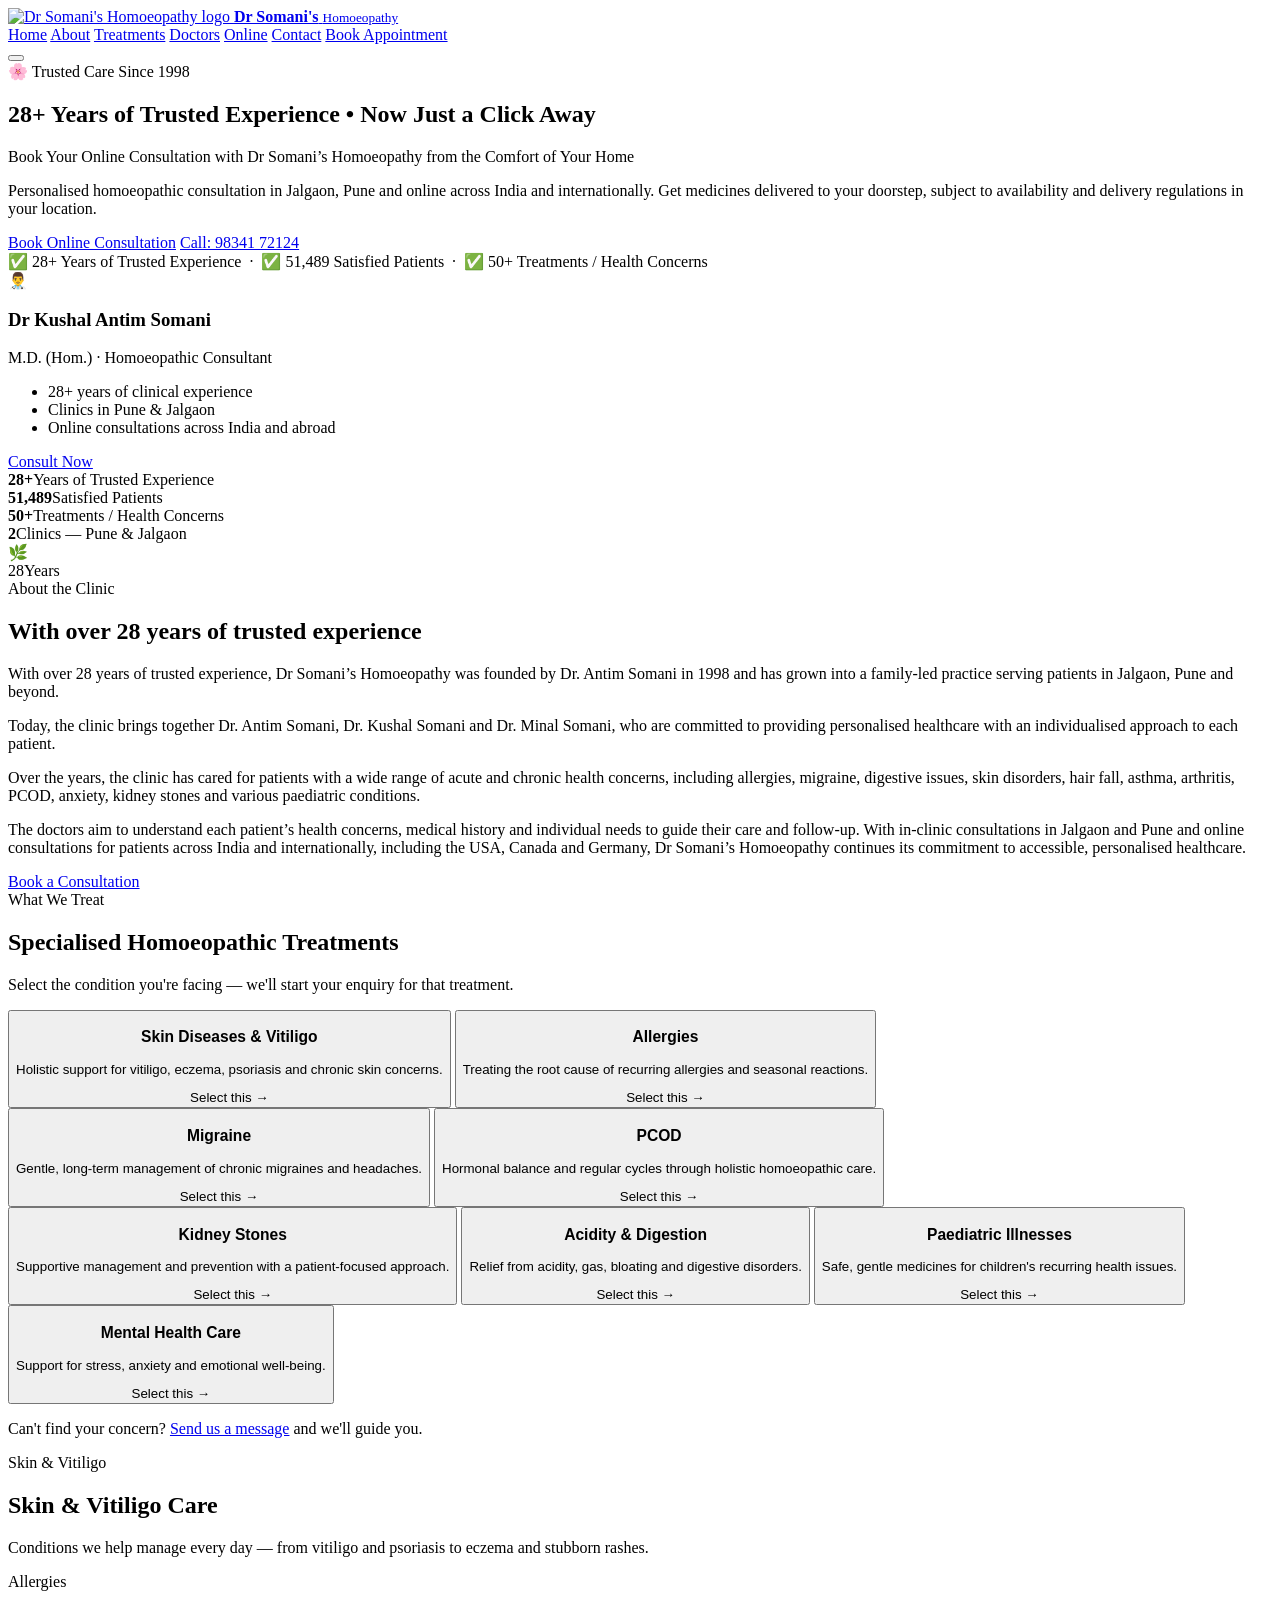
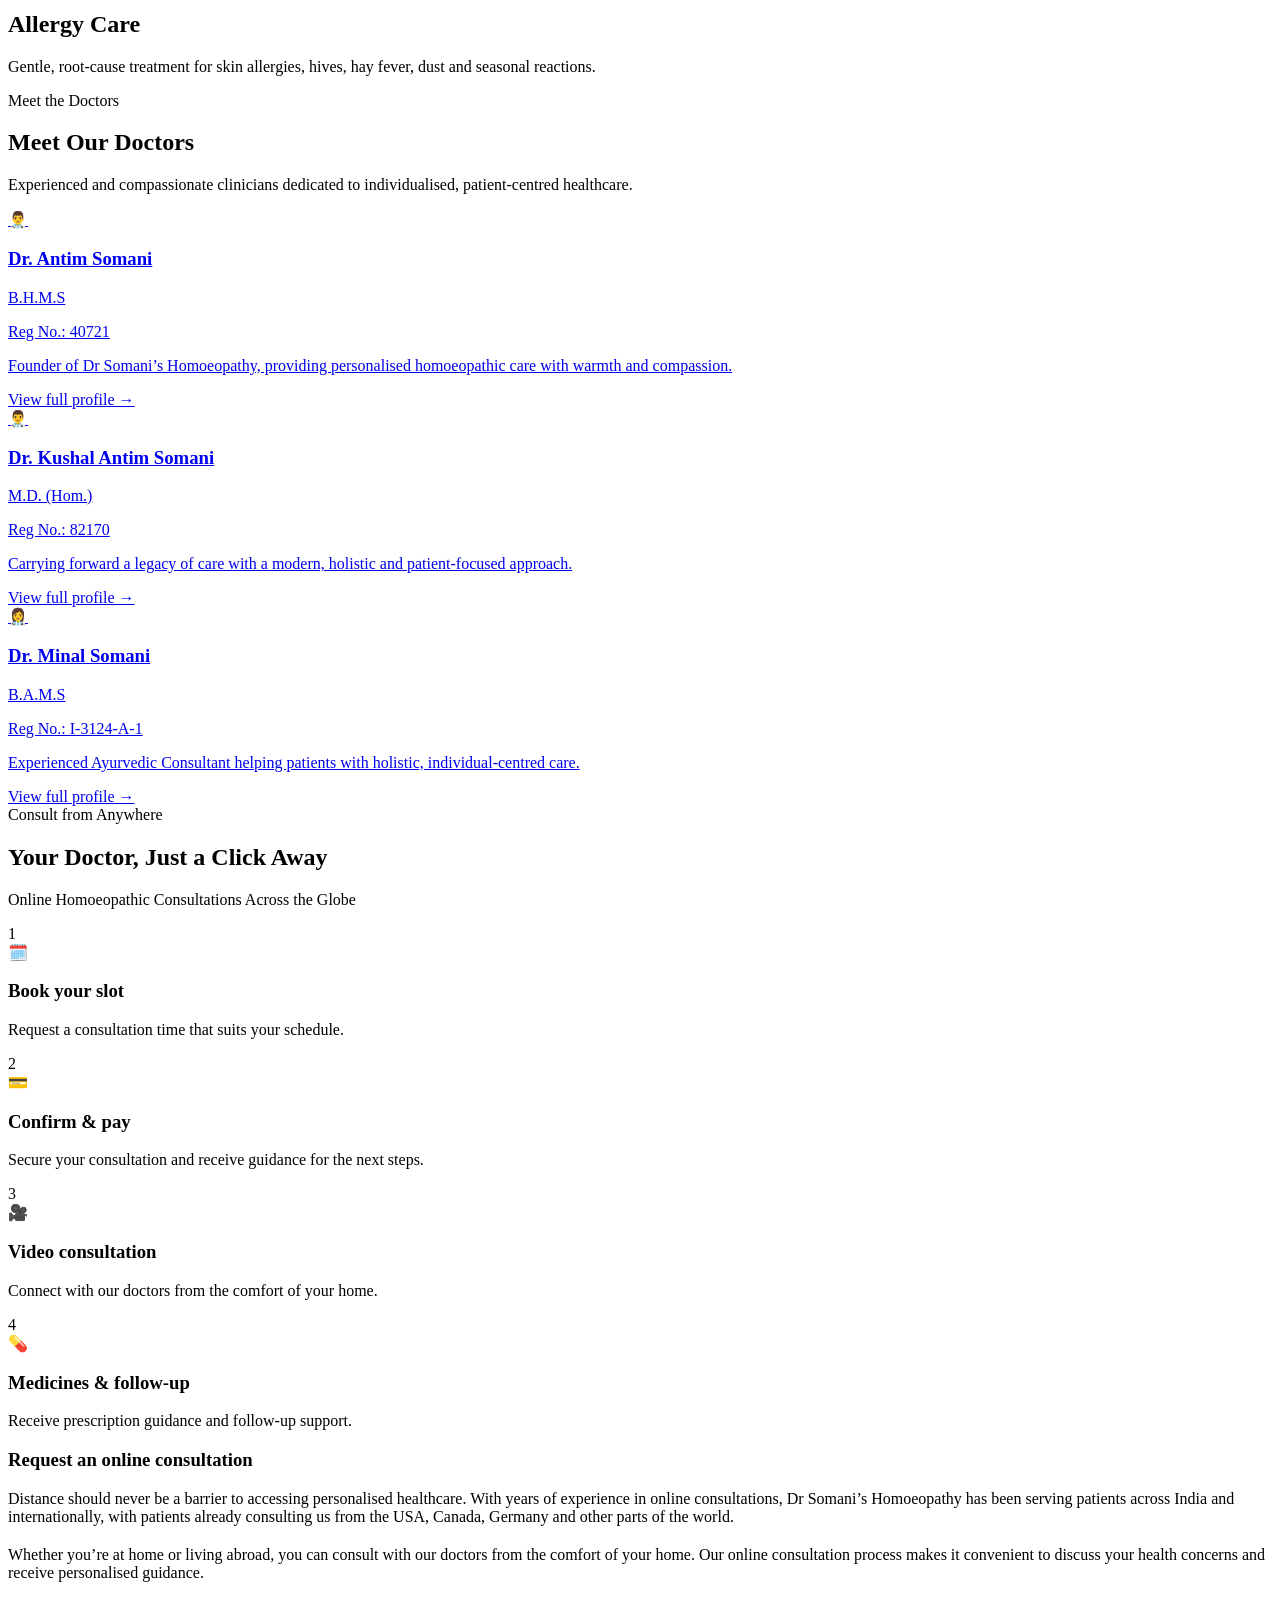
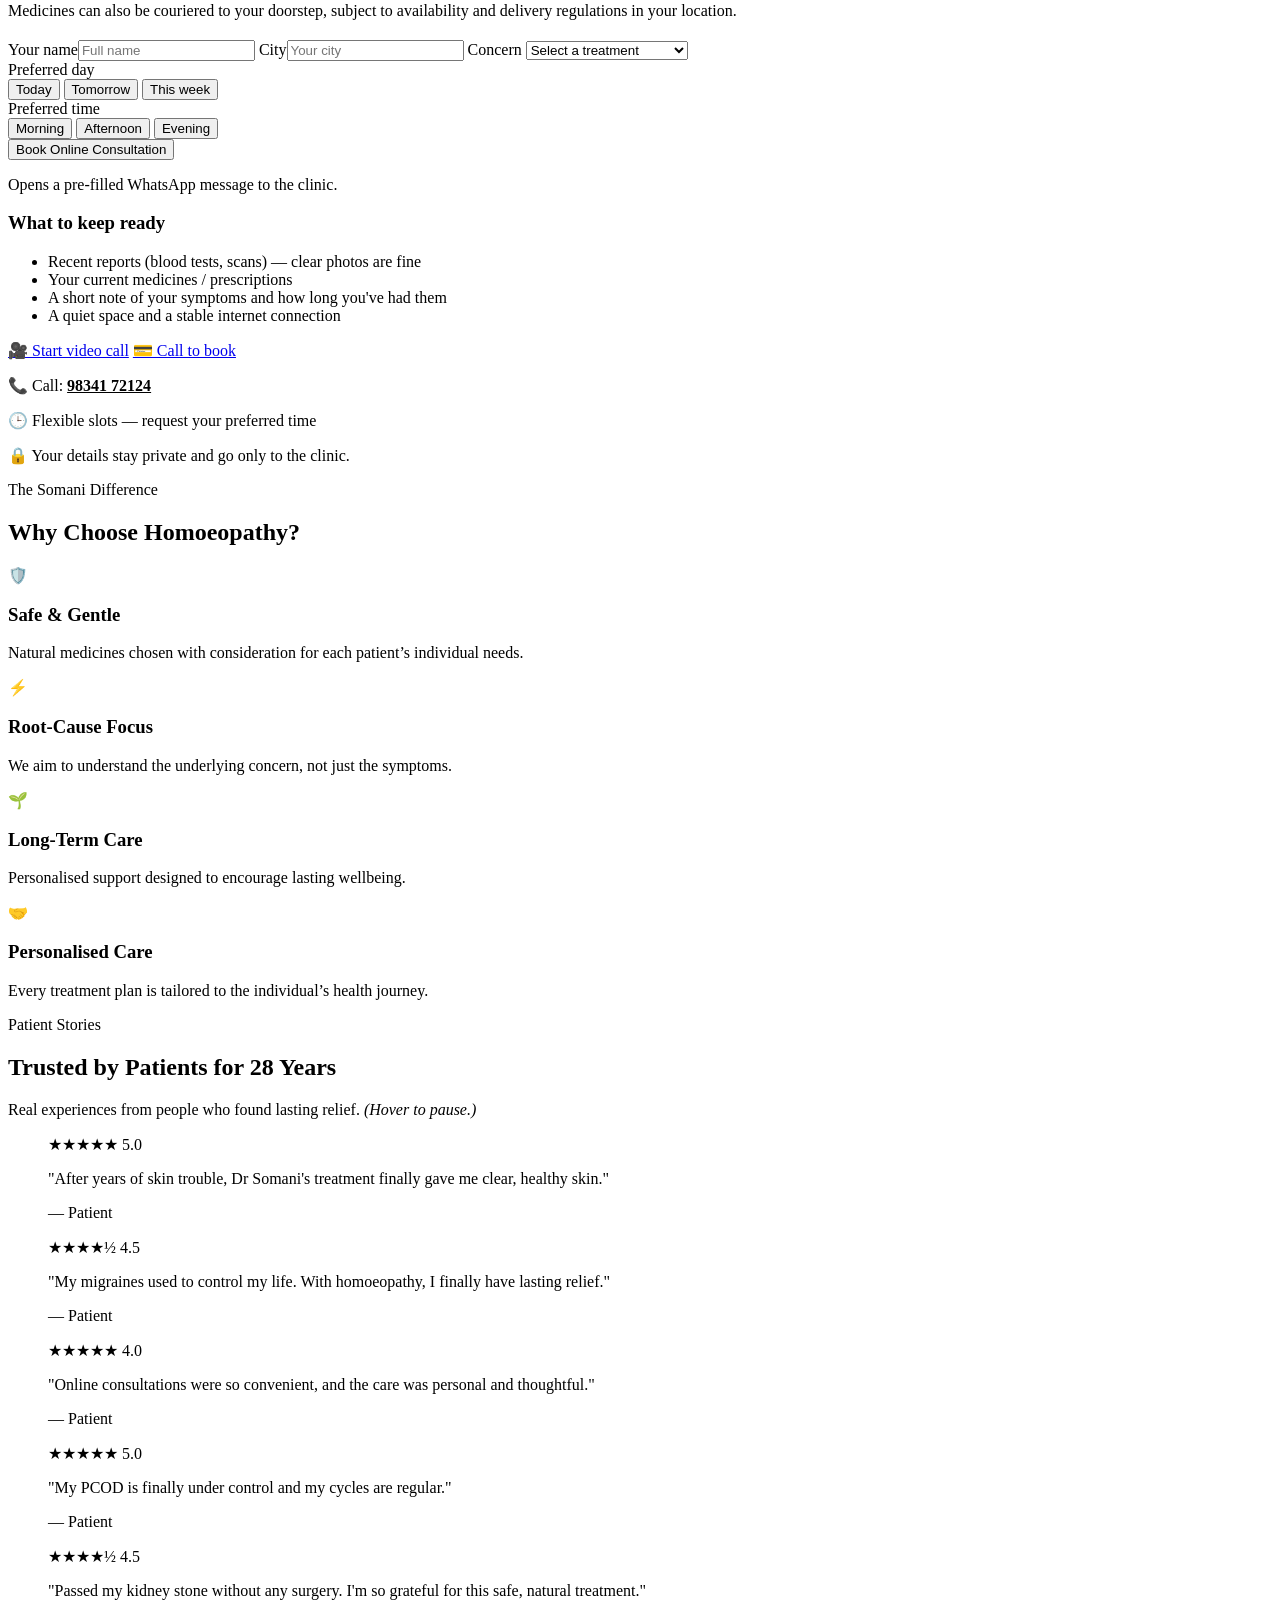
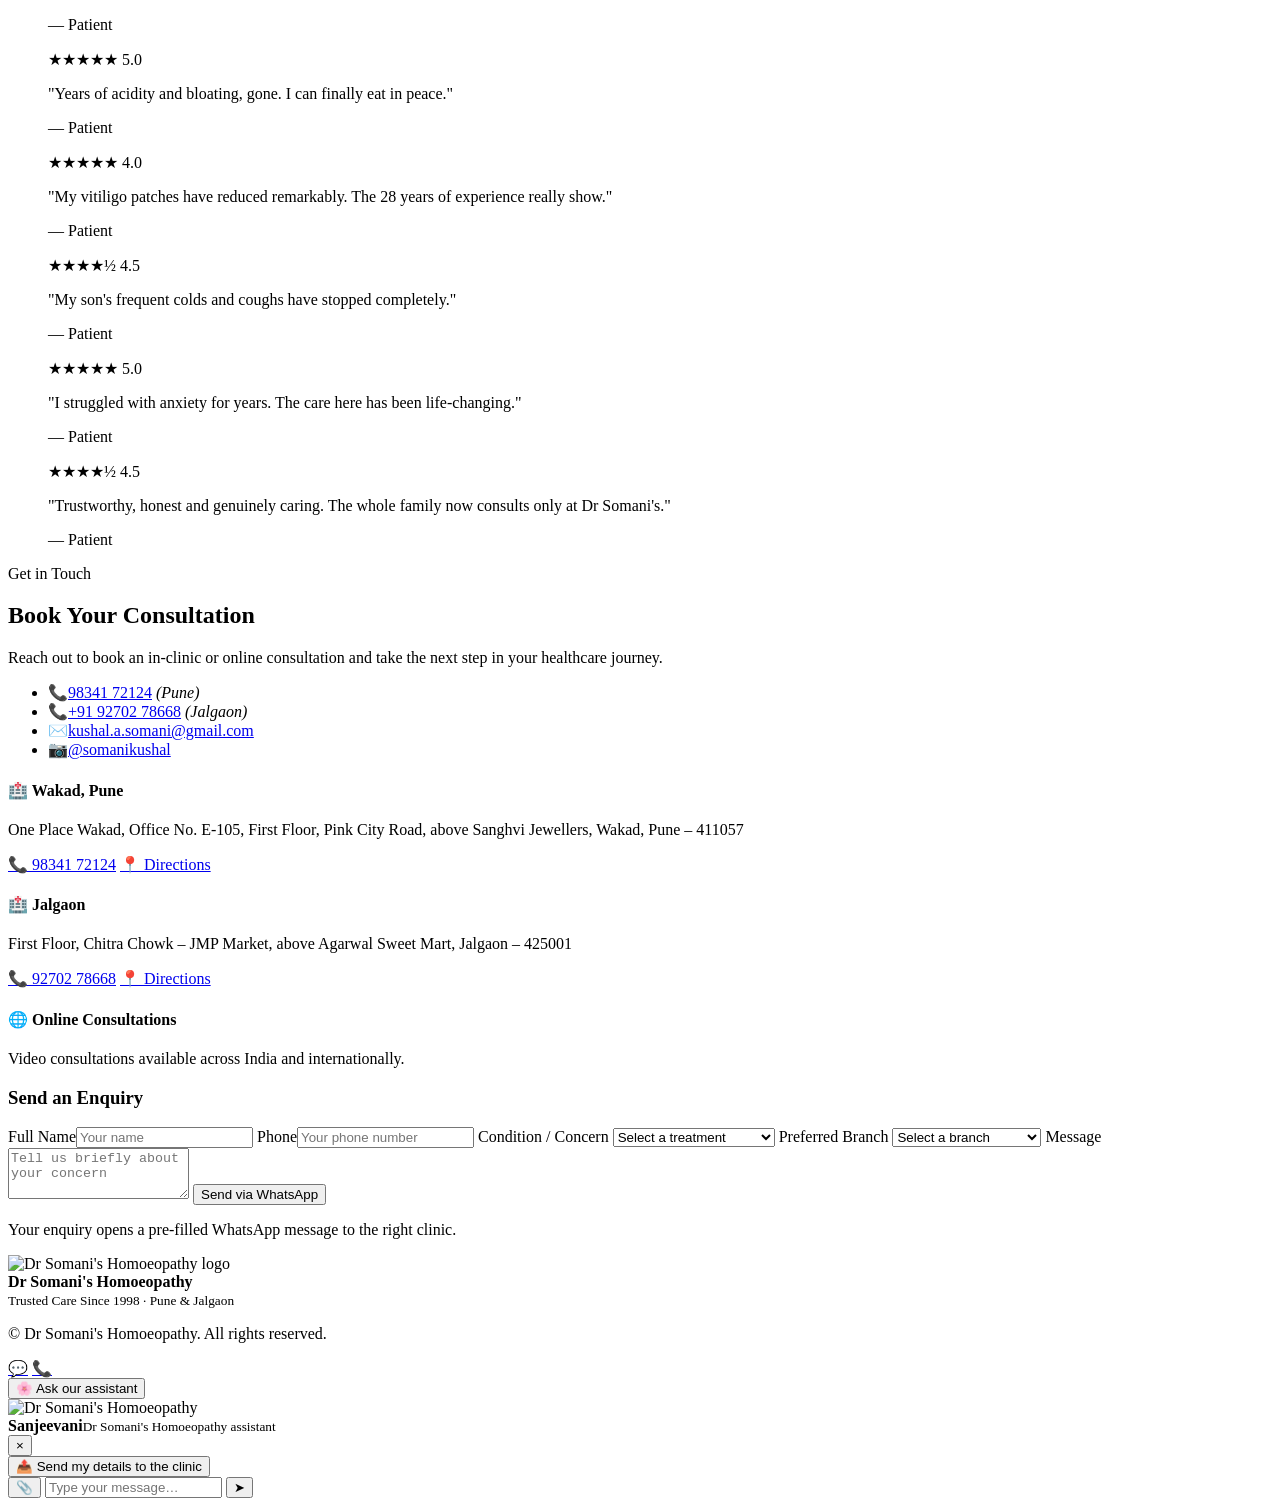
==== index.html @ 5fda0bfd "Update the homepage content, doctor listings, online consultation section, statistics, and contact C" ====
<!DOCTYPE html>
<html lang="en">
<head>
  <meta charset="UTF-8" />
  <meta name="viewport" content="width=device-width, initial-scale=1.0" />
  <title>Dr Somani’s Homoeopathy | Personalised Homoeopathic Care & Online Consultation</title>
  <meta name="description" content="Dr Somani’s Homoeopathy, founded in 1998, offers personalised homoeopathic consultations in Jalgaon and Pune, along with online consultations for patients across India and internationally." />
  <meta name="theme-color" content="#14213d" />

  <!-- Open Graph -->
  <meta property="og:title" content="Dr Somani’s Homoeopathy | Personalised Homoeopathic Care & Online Consultation" />
  <meta property="og:description" content="Founded in 1998, Dr Somani’s Homoeopathy offers personalised homoeopathic care in Jalgaon, Pune and online consultations across India and internationally." />
  <meta property="og:type" content="website" />

  <link rel="preconnect" href="https://fonts.googleapis.com" />
  <link rel="preconnect" href="https://fonts.gstatic.com" crossorigin />
  <link href="https://fonts.googleapis.com/css2?family=Poppins:wght@500;600;700&family=Inter:wght@400;500;600;700&display=swap" rel="stylesheet" />
  <link rel="stylesheet" href="css/styles.css" />
  <link rel="icon" href="assets/logo.png" />
</head>
<body>

  <!-- ============ MAIN NAVBAR ============ -->
  <header class="nav" id="nav">
    <div class="container nav__inner">
      <a href="#home" class="brand">
        <img class="brand__mark" src="assets/logo.png" alt="Dr Somani's Homoeopathy logo" onerror="this.onerror=null;this.src='assets/logo.svg'" />
        <span class="brand__text">
          <strong>Dr Somani's</strong>
          <small>Homoeopathy</small>
        </span>
      </a>

      <nav class="nav__links" id="navLinks">
        <a href="#home">Home</a>
        <a href="#about">About</a>
        <a href="#treatments">Treatments</a>
        <a href="#doctors">Doctors</a>
        <a href="#online">Online</a>
        <a href="#contact">Contact</a>
        <a href="#contact" class="btn btn--cta nav__cta">Book Appointment</a>
      </nav>

      <button class="nav__toggle" id="navToggle" aria-label="Open menu">
        <span></span><span></span><span></span>
      </button>
    </div>
  </header>

  <!-- ============ HERO ============ -->
  <section class="hero" id="home">
    <div class="container hero__inner">
      <div class="hero__content">
        <span class="hero__eyebrow">🌸 Trusted Care Since 1998</span>
        <h1>28+ Years of Trusted Experience <span>• Now Just a Click Away</span></h1>
        <p class="hero__slogan">Book Your Online Consultation with Dr Somani’s Homoeopathy from the Comfort of Your Home</p>
        <p class="hero__lead">Personalised homoeopathic consultation in Jalgaon, Pune and online across India and internationally. Get medicines delivered to your doorstep, subject to availability and delivery regulations in your location.</p>
        <div class="hero__cta">
          <a href="#online" class="btn btn--cta">Book Online Consultation</a>
          <a href="tel:9834172124" class="btn btn--whatsapp">Call: 98341 72124</a>
        </div>
        <div class="hero__assure">✅ 28+ Years of Trusted Experience &nbsp;·&nbsp; ✅ 51,489 Satisfied Patients &nbsp;·&nbsp; ✅ 50+ Treatments / Health Concerns</div>
      </div>

      <div class="hero__card">
        <img class="hero__avatar" src="assets/dr-kushal-somani.jpg" alt="Dr Kushal Antim Somani" onerror="this.replaceWith(Object.assign(document.createElement('div'),{className:'hero__avatar hero__avatar--fallback', textContent:'👨‍⚕️'}))" />
        <h3>Dr Kushal Antim Somani</h3>
        <p class="hero__role">M.D. (Hom.) · Homoeopathic Consultant</p>
        <ul class="hero__points">
          <li>28+ years of clinical experience</li>
          <li>Clinics in Pune &amp; Jalgaon</li>
          <li>Online consultations across India and abroad</li>
        </ul>
        <a href="#online" class="btn btn--cta btn--block">Consult Now</a>
      </div>
    </div>
  </section>

  <!-- ============ TRUST STRIP ============ -->
  <section class="stats">
    <div class="container stats__grid reveal-stagger">
      <div class="stat"><strong>28+</strong><span>Years of Trusted Experience</span></div>
      <div class="stat"><strong>51,489</strong><span>Satisfied Patients</span></div>
      <div class="stat"><strong>50+</strong><span>Treatments / Health Concerns</span></div>
      <div class="stat"><strong>2</strong><span>Clinics — Pune &amp; Jalgaon</span></div>
    </div>
  </section>

  <!-- ============ ABOUT ============ -->
  <section class="about" id="about">
    <div class="container about__inner">
      <div class="about__media reveal">
        <img class="about__photo" src="assets/dr-kushal-somani.jpg" alt="Dr Somani’s Homoeopathy clinic" onerror="this.replaceWith(Object.assign(document.createElement('div'),{className:'about__photo about__photo--fallback', textContent:'🌿'}))" />
        <div class="about__exp">28<span>Years</span></div>
      </div>
      <div class="about__content reveal">
        <span class="kicker">About the Clinic</span>
        <h2>With over 28 years of trusted experience</h2>
        <p>
          With over 28 years of trusted experience, Dr Somani’s Homoeopathy was founded by Dr. Antim Somani in 1998 and has grown into a family-led practice serving patients in Jalgaon, Pune and beyond.
        </p>
        <p>
          Today, the clinic brings together Dr. Antim Somani, Dr. Kushal Somani and Dr. Minal Somani, who are committed to providing personalised healthcare with an individualised approach to each patient.
        </p>
        <p>
          Over the years, the clinic has cared for patients with a wide range of acute and chronic health concerns, including allergies, migraine, digestive issues, skin disorders, hair fall, asthma, arthritis, PCOD, anxiety, kidney stones and various paediatric conditions.
        </p>
        <p>
          The doctors aim to understand each patient’s health concerns, medical history and individual needs to guide their care and follow-up. With in-clinic consultations in Jalgaon and Pune and online consultations for patients across India and internationally, including the USA, Canada and Germany, Dr Somani’s Homoeopathy continues its commitment to accessible, personalised healthcare.
        </p>
        <a href="#online" class="btn btn--cta">Book a Consultation</a>
      </div>
    </div>
  </section>

  <!-- ============ TREATMENTS ============ -->
  <section class="treatments" id="treatments">
    <div class="container">
      <div class="section-head">
        <span class="kicker">What We Treat</span>
        <h2>Specialised Homoeopathic Treatments</h2>
        <p>Select the condition you're facing — we'll start your enquiry for that treatment.</p>
      </div>

      <div class="cards reveal-stagger">
        <button type="button" class="card" data-condition="Skin Diseases &amp; Vitiligo">
          <span class="card__banner" data-emoji="🩹" style="--b1:#fde4d4;--b2:#f6c6ac"><img class="card__banner-img" src="assets/conditions/skin.jpg" alt="" loading="lazy" onerror="this.remove()" /></span>
          <span class="card__body"><h3>Skin Diseases &amp; Vitiligo</h3><p>Holistic support for vitiligo, eczema, psoriasis and chronic skin concerns.</p><span class="card__pick">Select this →</span></span>
        </button>
        <button type="button" class="card" data-condition="Allergies">
          <span class="card__banner" data-emoji="🤧" style="--b1:#d9f0dd;--b2:#b3ddc3"><img class="card__banner-img" src="assets/conditions/allergies.jpg" alt="" loading="lazy" onerror="this.remove()" /></span>
          <span class="card__body"><h3>Allergies</h3><p>Treating the root cause of recurring allergies and seasonal reactions.</p><span class="card__pick">Select this →</span></span>
        </button>
        <button type="button" class="card" data-condition="Migraine">
          <span class="card__banner" data-emoji="🧠" style="--b1:#e1e5fb;--b2:#c1cbf4"><img class="card__banner-img" src="assets/conditions/migraine.jpg" alt="" loading="lazy" onerror="this.remove()" /></span>
          <span class="card__body"><h3>Migraine</h3><p>Gentle, long-term management of chronic migraines and headaches.</p><span class="card__pick">Select this →</span></span>
        </button>
        <button type="button" class="card" data-condition="PCOD">
          <span class="card__banner" data-emoji="🌸" style="--b1:#fdd9e8;--b2:#f5bad4"><img class="card__banner-img" src="assets/conditions/pcod.jpg" alt="" loading="lazy" onerror="this.remove()" /></span>
          <span class="card__body"><h3>PCOD</h3><p>Hormonal balance and regular cycles through holistic homoeopathic care.</p><span class="card__pick">Select this →</span></span>
        </button>
        <button type="button" class="card" data-condition="Kidney Stones">
          <span class="card__banner" data-emoji="💧" style="--b1:#d3ecf7;--b2:#a9d7ee"><img class="card__banner-img" src="assets/conditions/kidney-stones.jpg" alt="" loading="lazy" onerror="this.remove()" /></span>
          <span class="card__body"><h3>Kidney Stones</h3><p>Supportive management and prevention with a patient-focused approach.</p><span class="card__pick">Select this →</span></span>
        </button>
        <button type="button" class="card" data-condition="Acidity &amp; Digestion">
          <span class="card__banner" data-emoji="🍃" style="--b1:#d5f0ea;--b2:#abe0d4"><img class="card__banner-img" src="assets/conditions/acidity.jpg" alt="" loading="lazy" onerror="this.remove()" /></span>
          <span class="card__body"><h3>Acidity &amp; Digestion</h3><p>Relief from acidity, gas, bloating and digestive disorders.</p><span class="card__pick">Select this →</span></span>
        </button>
        <button type="button" class="card" data-condition="Paediatric Illnesses">
          <span class="card__banner" data-emoji="🧒" style="--b1:#fdeecb;--b2:#f7db9a"><img class="card__banner-img" src="assets/conditions/paediatric.jpg" alt="" loading="lazy" onerror="this.remove()" /></span>
          <span class="card__body"><h3>Paediatric Illnesses</h3><p>Safe, gentle medicines for children's recurring health issues.</p><span class="card__pick">Select this →</span></span>
        </button>
        <button type="button" class="card" data-condition="Mental Health Care">
          <span class="card__banner" data-emoji="💚" style="--b1:#d6efe4;--b2:#b0e0cc"><img class="card__banner-img" src="assets/conditions/mental-health.jpg" alt="" loading="lazy" onerror="this.remove()" /></span>
          <span class="card__body"><h3>Mental Health Care</h3><p>Support for stress, anxiety and emotional well-being.</p><span class="card__pick">Select this →</span></span>
        </button>
      </div>
      <p class="cards__hint">Can't find your concern? <a href="#contact">Send us a message</a> and we'll guide you.</p>
    </div>
  </section>

  <!-- ============ SKIN & VITILIGO GALLERY (auto-shows once photos are uploaded) ============ -->
  <section class="skingal condgal hidden" id="skinGallery">
    <div class="container">
      <div class="section-head">
        <span class="kicker">Skin &amp; Vitiligo</span>
        <h2>Skin &amp; Vitiligo Care</h2>
        <p>Conditions we help manage every day — from vitiligo and psoriasis to eczema and stubborn rashes.</p>
      </div>
      <div class="skingal__grid">
        <figure class="skingal__item"><img src="assets/conditions/skin.jpg" alt="Skin &amp; vitiligo care at Dr Somani's Homoeopathy" loading="lazy" onerror="this.closest('.skingal__item').remove()" /></figure>
        <figure class="skingal__item"><img src="assets/conditions/skin-2.jpg" alt="Skin &amp; vitiligo care at Dr Somani's Homoeopathy" loading="lazy" onerror="this.closest('.skingal__item').remove()" /></figure>
        <figure class="skingal__item"><img src="assets/conditions/skin-3.jpg" alt="Skin &amp; vitiligo care at Dr Somani's Homoeopathy" loading="lazy" onerror="this.closest('.skingal__item').remove()" /></figure>
        <figure class="skingal__item"><img src="assets/conditions/skin-4.jpg" alt="Skin &amp; vitiligo care at Dr Somani's Homoeopathy" loading="lazy" onerror="this.closest('.skingal__item').remove()" /></figure>
        <figure class="skingal__item"><img src="assets/conditions/skin-5.jpg" alt="Skin &amp; vitiligo care at Dr Somani's Homoeopathy" loading="lazy" onerror="this.closest('.skingal__item').remove()" /></figure>
      </div>
    </div>
  </section>

  <!-- ============ ALLERGIES GALLERY (auto-shows once photos are uploaded) ============ -->
  <section class="skingal condgal hidden" id="allergyGallery">
    <div class="container">
      <div class="section-head">
        <span class="kicker">Allergies</span>
        <h2>Allergy Care</h2>
        <p>Gentle, root-cause treatment for skin allergies, hives, hay fever, dust and seasonal reactions.</p>
      </div>
      <div class="skingal__grid">
        <figure class="skingal__item"><img src="assets/conditions/allergies.jpg" alt="Allergy care at Dr Somani's Homoeopathy" loading="lazy" onerror="this.closest('.skingal__item').remove()" /></figure>
        <figure class="skingal__item"><img src="assets/conditions/allergies-2.jpg" alt="Allergy care at Dr Somani's Homoeopathy" loading="lazy" onerror="this.closest('.skingal__item').remove()" /></figure>
        <figure class="skingal__item"><img src="assets/conditions/allergies-3.jpg" alt="Allergy care at Dr Somani's Homoeopathy" loading="lazy" onerror="this.closest('.skingal__item').remove()" /></figure>
      </div>
    </div>
  </section>

  <!-- ============ DOCTORS ============ -->
  <section class="doctors" id="doctors">
    <div class="container">
      <div class="section-head">
        <span class="kicker">Meet the Doctors</span>
        <h2>Meet Our Doctors</h2>
        <p>Experienced and compassionate clinicians dedicated to individualised, patient-centred healthcare.</p>
      </div>
      <div class="doctors__grid reveal-stagger">
        <a class="doctor" href="doctor-antim-somani.html">
          <img class="doctor__photo" src="assets/dr-antim-somani.jpg" alt="Dr Antim Somani" onerror="this.replaceWith(Object.assign(document.createElement('div'),{className:'doctor__photo doctor__photo--fallback', textContent:'👨‍⚕️'}))" />
          <h3>Dr. Antim Somani</h3>
          <p class="doctor__qual">B.H.M.S</p>
          <p class="doctor__reg">Reg No.: 40721</p>
          <p class="doctor__desc">Founder of Dr Somani’s Homoeopathy, providing personalised homoeopathic care with warmth and compassion.</p>
          <span class="doctor__more">View full profile →</span>
        </a>
        <a class="doctor" href="doctor-kushal-somani.html">
          <img class="doctor__photo" src="assets/dr-kushal-somani.jpg" alt="Dr Kushal Antim Somani" onerror="this.replaceWith(Object.assign(document.createElement('div'),{className:'doctor__photo doctor__photo--fallback', textContent:'👨‍⚕️'}))" />
          <h3>Dr. Kushal Antim Somani</h3>
          <p class="doctor__qual">M.D. (Hom.)</p>
          <p class="doctor__reg">Reg No.: 82170</p>
          <p class="doctor__desc">Carrying forward a legacy of care with a modern, holistic and patient-focused approach.</p>
          <span class="doctor__more">View full profile →</span>
        </a>
        <a class="doctor" href="doctor-minal-somani.html">
          <img class="doctor__photo" src="assets/dr-minal-somani.jpg" alt="Dr Minal Somani" onerror="this.replaceWith(Object.assign(document.createElement('div'),{className:'doctor__photo doctor__photo--fallback', textContent:'👩‍⚕️'}))" />
          <h3>Dr. Minal Somani</h3>
          <p class="doctor__qual">B.A.M.S</p>
          <p class="doctor__reg">Reg No.: I-3124-A-1</p>
          <p class="doctor__desc">Experienced Ayurvedic Consultant helping patients with holistic, individual-centred care.</p>
          <span class="doctor__more">View full profile →</span>
        </a>
      </div>
    </div>
  </section>

  <!-- ============ ONLINE CONSULTATION ============ -->
  <section class="online" id="online">
    <div class="container">
      <div class="section-head">
        <span class="kicker">Consult from Anywhere</span>
        <h2>Your Doctor, Just a Click Away</h2>
        <p>Online Homoeopathic Consultations Across the Globe</p>
      </div>

      <div class="online__steps reveal-stagger">
        <div class="ostep"><span class="ostep__no">1</span><div class="ostep__ic">🗓️</div><h3>Book your slot</h3><p>Request a consultation time that suits your schedule.</p></div>
        <div class="ostep"><span class="ostep__no">2</span><div class="ostep__ic">💳</div><h3>Confirm &amp; pay</h3><p>Secure your consultation and receive guidance for the next steps.</p></div>
        <div class="ostep"><span class="ostep__no">3</span><div class="ostep__ic">🎥</div><h3>Video consultation</h3><p>Connect with our doctors from the comfort of your home.</p></div>
        <div class="ostep"><span class="ostep__no">4</span><div class="ostep__ic">💊</div><h3>Medicines &amp; follow-up</h3><p>Receive prescription guidance and follow-up support.</p></div>
      </div>

      <div class="online__cols">
        <div class="obook reveal">
          <h3>Request an online consultation</h3>
          <p style="margin-bottom: 20px; color: var(--muted);">Distance should never be a barrier to accessing personalised healthcare. With years of experience in online consultations, Dr Somani’s Homoeopathy has been serving patients across India and internationally, with patients already consulting us from the USA, Canada, Germany and other parts of the world.</p>
          <p style="margin-bottom: 20px; color: var(--muted);">Whether you’re at home or living abroad, you can consult with our doctors from the comfort of your home. Our online consultation process makes it convenient to discuss your health concerns and receive personalised guidance.</p>
          <p style="margin-bottom: 20px; color: var(--muted);">Medicines can also be couriered to your doorstep, subject to availability and delivery regulations in your location.</p>
          <label>Your name<input type="text" id="obName" placeholder="Full name" /></label>
          <label>City<input type="text" id="obCity" placeholder="Your city" /></label>
          <label>Concern
            <select id="obConcern">
              <option value="">Select a treatment</option>
              <option>Skin Diseases &amp; Vitiligo</option>
              <option>Allergies</option>
              <option>Migraine</option>
              <option>PCOD</option>
              <option>Kidney Stones</option>
              <option>Acidity &amp; Digestion</option>
              <option>Paediatric Illnesses</option>
              <option>Mental Health Care</option>
              <option>Other</option>
            </select>
          </label>
          <div class="obook__row">
            <div>
              <span class="obook__lbl">Preferred day</span>
              <div class="chips" id="obDay">
                <button type="button" data-v="Today">Today</button>
                <button type="button" data-v="Tomorrow">Tomorrow</button>
                <button type="button" data-v="This week">This week</button>
              </div>
            </div>
            <div>
              <span class="obook__lbl">Preferred time</span>
              <div class="chips" id="obTime">
                <button type="button" data-v="Morning">Morning</button>
                <button type="button" data-v="Afternoon">Afternoon</button>
                <button type="button" data-v="Evening">Evening</button>
              </div>
            </div>
          </div>
          <button type="button" class="btn btn--cta btn--block" id="obSend">Book Online Consultation</button>
          <p class="contact__note">Opens a pre-filled WhatsApp message to the clinic.</p>
        </div>

        <div class="oprep reveal">
          <h3>What to keep ready</h3>
          <ul class="oprep__list">
            <li>Recent reports (blood tests, scans) — clear photos are fine</li>
            <li>Your current medicines / prescriptions</li>
            <li>A short note of your symptoms and how long you've had them</li>
            <li>A quiet space and a stable internet connection</li>
          </ul>
          <div class="oprep__actions">
            <a class="btn btn--whatsapp" id="oVideo" href="https://wa.me/919834172124?text=Hi%20Dr%20Somani%27s%20Homoeopathy%2C%20I%20would%20like%20to%20book%20an%20online%20consultation">🎥 Start video call</a>
            <a class="btn btn--cta" id="oPay" href="tel:9834172124">💳 Call to book</a>
          </div>
          <p class="oprep__hint">📞 Call: <a href="tel:9834172124" style="color: var(--gold); font-weight: 600;">98341 72124</a></p>
          <p class="oprep__hint">🕒 <span id="oTimings">Flexible slots — request your preferred time</span></p>
          <p class="oprep__hint">🔒 Your details stay private and go only to the clinic.</p>
        </div>
      </div>
    </div>
  </section>

  <!-- ============ WHY HOMOEOPATHY ============ -->
  <section class="why" id="why">
    <div class="container">
      <div class="section-head section-head--light">
        <span class="kicker kicker--light">The Somani Difference</span>
        <h2>Why Choose Homoeopathy?</h2>
      </div>
      <div class="why__grid reveal-stagger">
        <div class="why__item"><div class="why__icon">🛡️</div><h3>Safe &amp; Gentle</h3><p>Natural medicines chosen with consideration for each patient’s individual needs.</p></div>
        <div class="why__item"><div class="why__icon">⚡</div><h3>Root-Cause Focus</h3><p>We aim to understand the underlying concern, not just the symptoms.</p></div>
        <div class="why__item"><div class="why__icon">🌱</div><h3>Long-Term Care</h3><p>Personalised support designed to encourage lasting wellbeing.</p></div>
        <div class="why__item"><div class="why__icon">🤝</div><h3>Personalised Care</h3><p>Every treatment plan is tailored to the individual’s health journey.</p></div>
      </div>
    </div>
  </section>

  <!-- ============ TESTIMONIALS ============ -->
  <section class="testimonials" id="testimonials">
    <div class="container">
      <div class="section-head">
        <span class="kicker">Patient Stories</span>
        <h2>Trusted by Patients for 28 Years</h2>
        <p>Real experiences from people who found lasting relief. <em>(Hover to pause.)</em></p>
      </div>
    </div>

    <div class="marquee" id="reviewMarquee">
      <div class="marquee__track" id="reviewTrack">
        <blockquote class="quote review"><div class="review__stars">★★★★★ <span>5.0</span></div><p>"After years of skin trouble, Dr Somani's treatment finally gave me clear, healthy skin."</p><footer>— Patient</footer></blockquote>
        <blockquote class="quote review"><div class="review__stars">★★★★½ <span>4.5</span></div><p>"My migraines used to control my life. With homoeopathy, I finally have lasting relief."</p><footer>— Patient</footer></blockquote>
        <blockquote class="quote review"><div class="review__stars">★★★★<span class="star-empty">★</span> <span>4.0</span></div><p>"Online consultations were so convenient, and the care was personal and thoughtful."</p><footer>— Patient</footer></blockquote>
        <blockquote class="quote review"><div class="review__stars">★★★★★ <span>5.0</span></div><p>"My PCOD is finally under control and my cycles are regular."</p><footer>— Patient</footer></blockquote>
        <blockquote class="quote review"><div class="review__stars">★★★★½ <span>4.5</span></div><p>"Passed my kidney stone without any surgery. I'm so grateful for this safe, natural treatment."</p><footer>— Patient</footer></blockquote>
        <blockquote class="quote review"><div class="review__stars">★★★★★ <span>5.0</span></div><p>"Years of acidity and bloating, gone. I can finally eat in peace."</p><footer>— Patient</footer></blockquote>
        <blockquote class="quote review"><div class="review__stars">★★★★<span class="star-empty">★</span> <span>4.0</span></div><p>"My vitiligo patches have reduced remarkably. The 28 years of experience really show."</p><footer>— Patient</footer></blockquote>
        <blockquote class="quote review"><div class="review__stars">★★★★½ <span>4.5</span></div><p>"My son's frequent colds and coughs have stopped completely."</p><footer>— Patient</footer></blockquote>
        <blockquote class="quote review"><div class="review__stars">★★★★★ <span>5.0</span></div><p>"I struggled with anxiety for years. The care here has been life-changing."</p><footer>— Patient</footer></blockquote>
        <blockquote class="quote review"><div class="review__stars">★★★★½ <span>4.5</span></div><p>"Trustworthy, honest and genuinely caring. The whole family now consults only at Dr Somani's."</p><footer>— Patient</footer></blockquote>
      </div>
    </div>
  </section>

  <!-- ============ CONTACT ============ -->
  <section class="contact" id="contact">
    <div class="container contact__inner">
      <div class="contact__info">
        <span class="kicker">Get in Touch</span>
        <h2>Book Your Consultation</h2>
        <p>Reach out to book an in-clinic or online consultation and take the next step in your healthcare journey.</p>

        <ul class="contact__list">
          <li><span>📞</span><a href="tel:9834172124">98341 72124</a> <em>(Pune)</em></li>
          <li><span>📞</span><a href="tel:+919270278668">+91 92702 78668</a> <em>(Jalgaon)</em></li>
          <li><span>✉️</span><a href="mailto:kushal.a.somani@gmail.com">kushal.a.somani@gmail.com</a></li>
          <li><span>📷</span><a href="https://instagram.com/somanikushal" target="_blank" rel="noopener">@somanikushal</a></li>
        </ul>

        <div class="contact__clinics">
          <div class="clinic">
            <h4>🏥 Wakad, Pune</h4>
            <p>One Place Wakad, Office No. E-105, First Floor, Pink City Road, above Sanghvi Jewellers, Wakad, Pune – 411057</p>
            <p class="clinic__actions">
              <a href="tel:9834172124">📞 98341 72124</a>
              <a href="https://www.google.com/maps/search/?api=1&query=One+Place+Wakad+Pink+City+Road+Pune+411057" target="_blank" rel="noopener">📍 Directions</a>
            </p>
          </div>
          <div class="clinic">
            <h4>🏥 Jalgaon</h4>
            <p>First Floor, Chitra Chowk – JMP Market, above Agarwal Sweet Mart, Jalgaon – 425001</p>
            <p class="clinic__actions">
              <a href="tel:+919270278668">📞 92702 78668</a>
              <a href="https://www.google.com/maps/search/?api=1&query=Chitra+Chowk+JMP+Market+Jalgaon+425001" target="_blank" rel="noopener">📍 Directions</a>
            </p>
          </div>
          <div class="clinic"><h4>🌐 Online Consultations</h4><p>Video consultations available across India and internationally.</p></div>
        </div>
      </div>

      <form class="contact__form" id="enquiryForm" novalidate>
        <h3>Send an Enquiry</h3>
        <label>Full Name<input type="text" name="name" required placeholder="Your name" /></label>
        <label>Phone<input type="tel" name="phone" required placeholder="Your phone number" /></label>
        <label>Condition / Concern
          <select name="condition">
            <option value="">Select a treatment</option>
            <option>Skin Diseases &amp; Vitiligo</option>
            <option>Allergies</option>
            <option>Migraine</option>
            <option>PCOD</option>
            <option>Kidney Stones</option>
            <option>Acidity &amp; Digestion</option>
            <option>Paediatric Illnesses</option>
            <option>Mental Health Care</option>
            <option>Other</option>
          </select>
        </label>
        <label>Preferred Branch
          <select name="branch" required>
            <option value="">Select a branch</option>
            <option value="Pune (Wakad)">Pune — Wakad clinic</option>
            <option value="Jalgaon">Jalgaon clinic</option>
            <option value="Online">Online consultation</option>
          </select>
        </label>
        <label>Message<textarea name="message" rows="3" placeholder="Tell us briefly about your concern"></textarea></label>
        <button type="submit" class="btn btn--cta btn--block">Send via WhatsApp</button>
        <p class="contact__note">Your enquiry opens a pre-filled WhatsApp message to the right clinic.</p>
      </form>
    </div>
  </section>

  <!-- ============ FOOTER ============ -->
  <footer class="footer">
    <div class="container footer__inner">
      <div class="footer__brand">
        <img class="brand__mark" src="assets/logo.png" alt="Dr Somani's Homoeopathy logo" onerror="this.onerror=null;this.src='assets/logo.svg'" />
        <div><strong>Dr Somani's Homoeopathy</strong><br /><small>Trusted Care Since 1998 · Pune &amp; Jalgaon</small></div>
      </div>
      <p class="footer__copy">© <span id="year"></span> Dr Somani's Homoeopathy. All rights reserved.</p>
    </div>
  </footer>

  <!-- ============ FLOATING ACTIONS ============ -->
  <div class="floaters">
    <a href="https://wa.me/919834172124" target="_blank" rel="noopener" class="floater floater--wa" aria-label="WhatsApp">💬</a>
    <a href="tel:9834172124" class="floater floater--call" aria-label="Call">📞</a>
  </div>

  <!-- ============ AI CHAT ASSISTANT ============ -->
  <button class="ai-launcher" id="aiLauncher" aria-label="Chat with our assistant">
    <span class="ai-launcher__dot">🌸</span>
    <span class="ai-launcher__label">Ask our assistant</span>
  </button>
  <section class="ai-panel" id="aiPanel" aria-label="Dr Somani's Homoeopathy assistant">
    <header class="ai-head">
      <img class="ai-head__logo" src="assets/logo.png" alt="Dr Somani's Homoeopathy" onerror="this.onerror=null;this.src='assets/logo.svg'" />
      <div class="ai-head__title"><strong>Sanjeevani</strong><small>Dr Somani's Homoeopathy assistant</small></div>
      <button class="ai-head__close" id="aiClose" aria-label="Close chat">×</button>
    </header>
    <div class="ai-messages" id="aiMessages"></div>
    <button class="ai-handoff hidden" id="aiHandoff">📤 Send my details to the clinic</button>
    <div class="ai-attach-chip hidden" id="aiChip"></div>
    <form class="ai-form" id="aiForm" autocomplete="off">
      <input type="file" id="aiFile" accept="image/*,application/pdf" hidden />
      <button type="button" class="ai-attach" id="aiAttach" aria-label="Attach a report (optional)" title="Attach a report (optional)">📎</button>
      <input type="text" id="aiInput" placeholder="Type your message…" aria-label="Message" />
      <button type="submit" id="aiSend" aria-label="Send">➤</button>
    </form>
  </section>

  <script src="js/ai-config.js"></script>
  <script src="js/online-config.js"></script>
  <script src="js/chat.js"></script>
  <script src="js/script.js"></script>
</body>
</html>
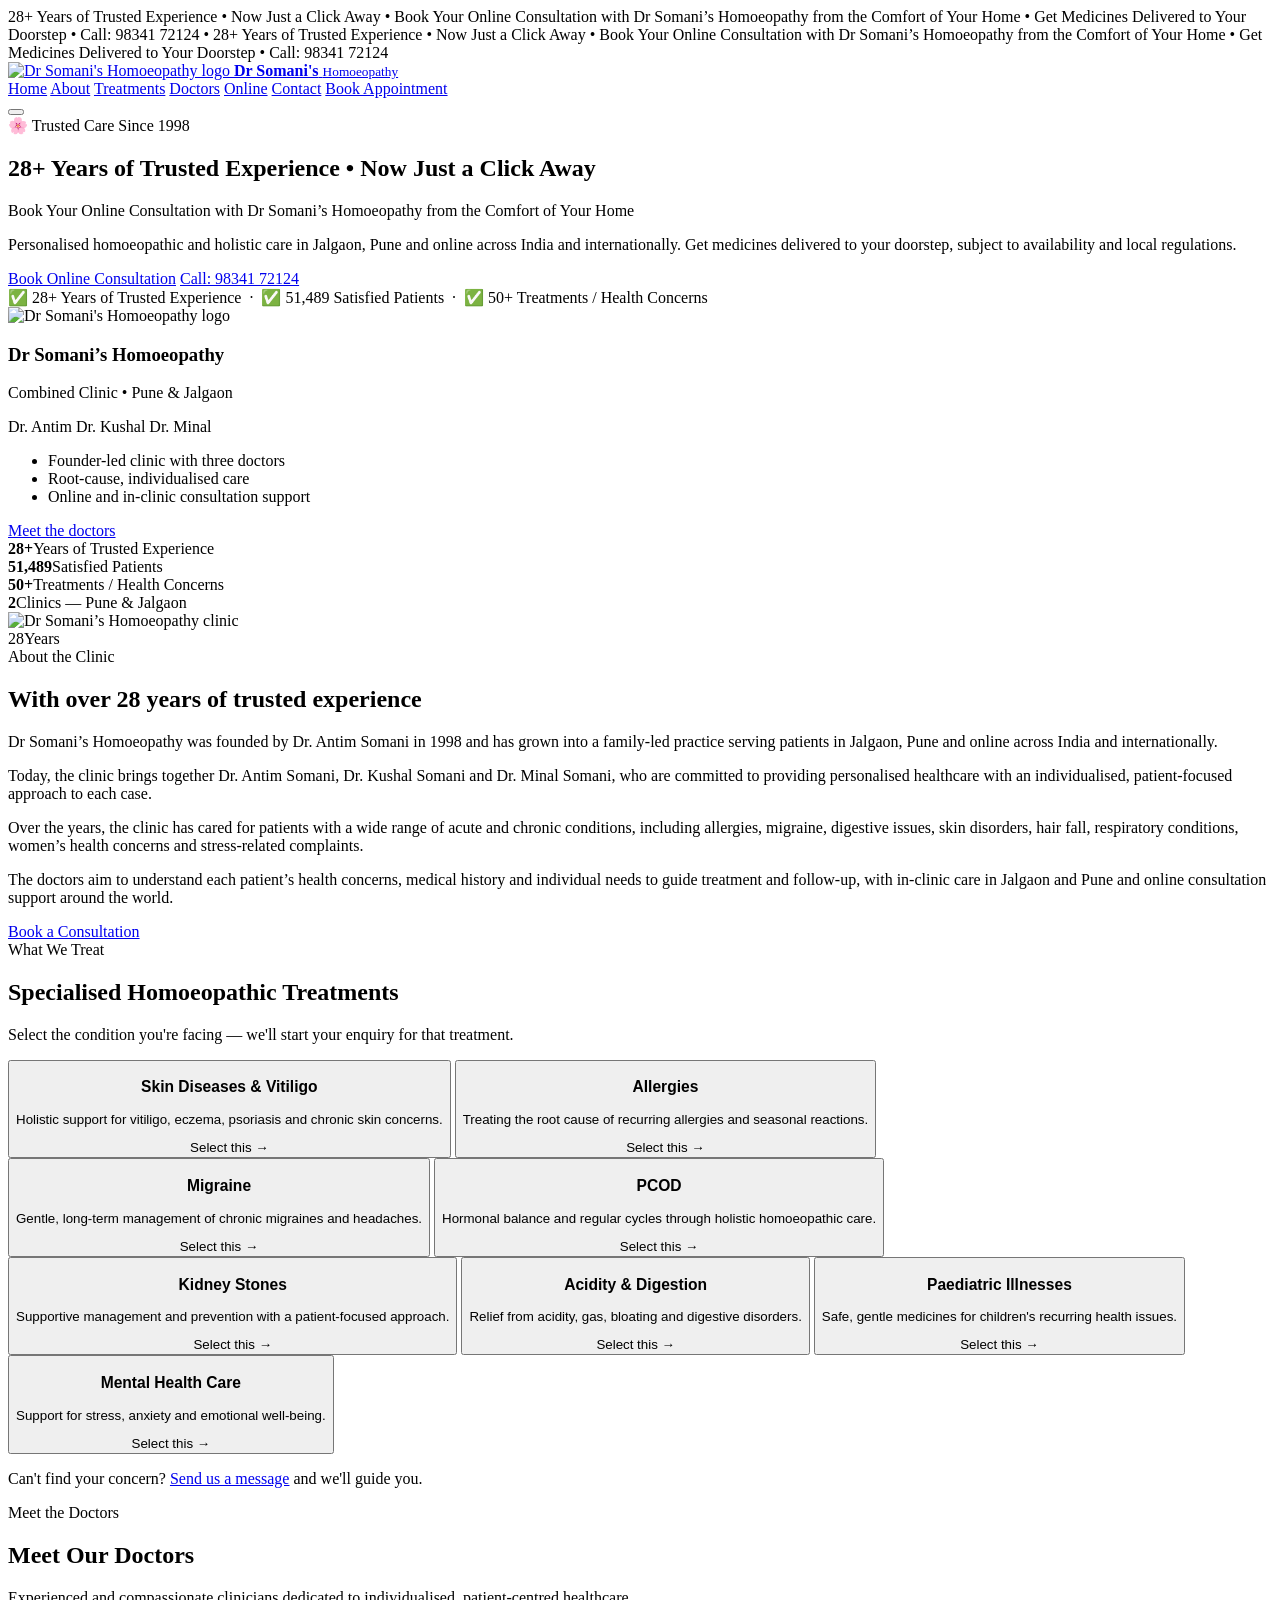
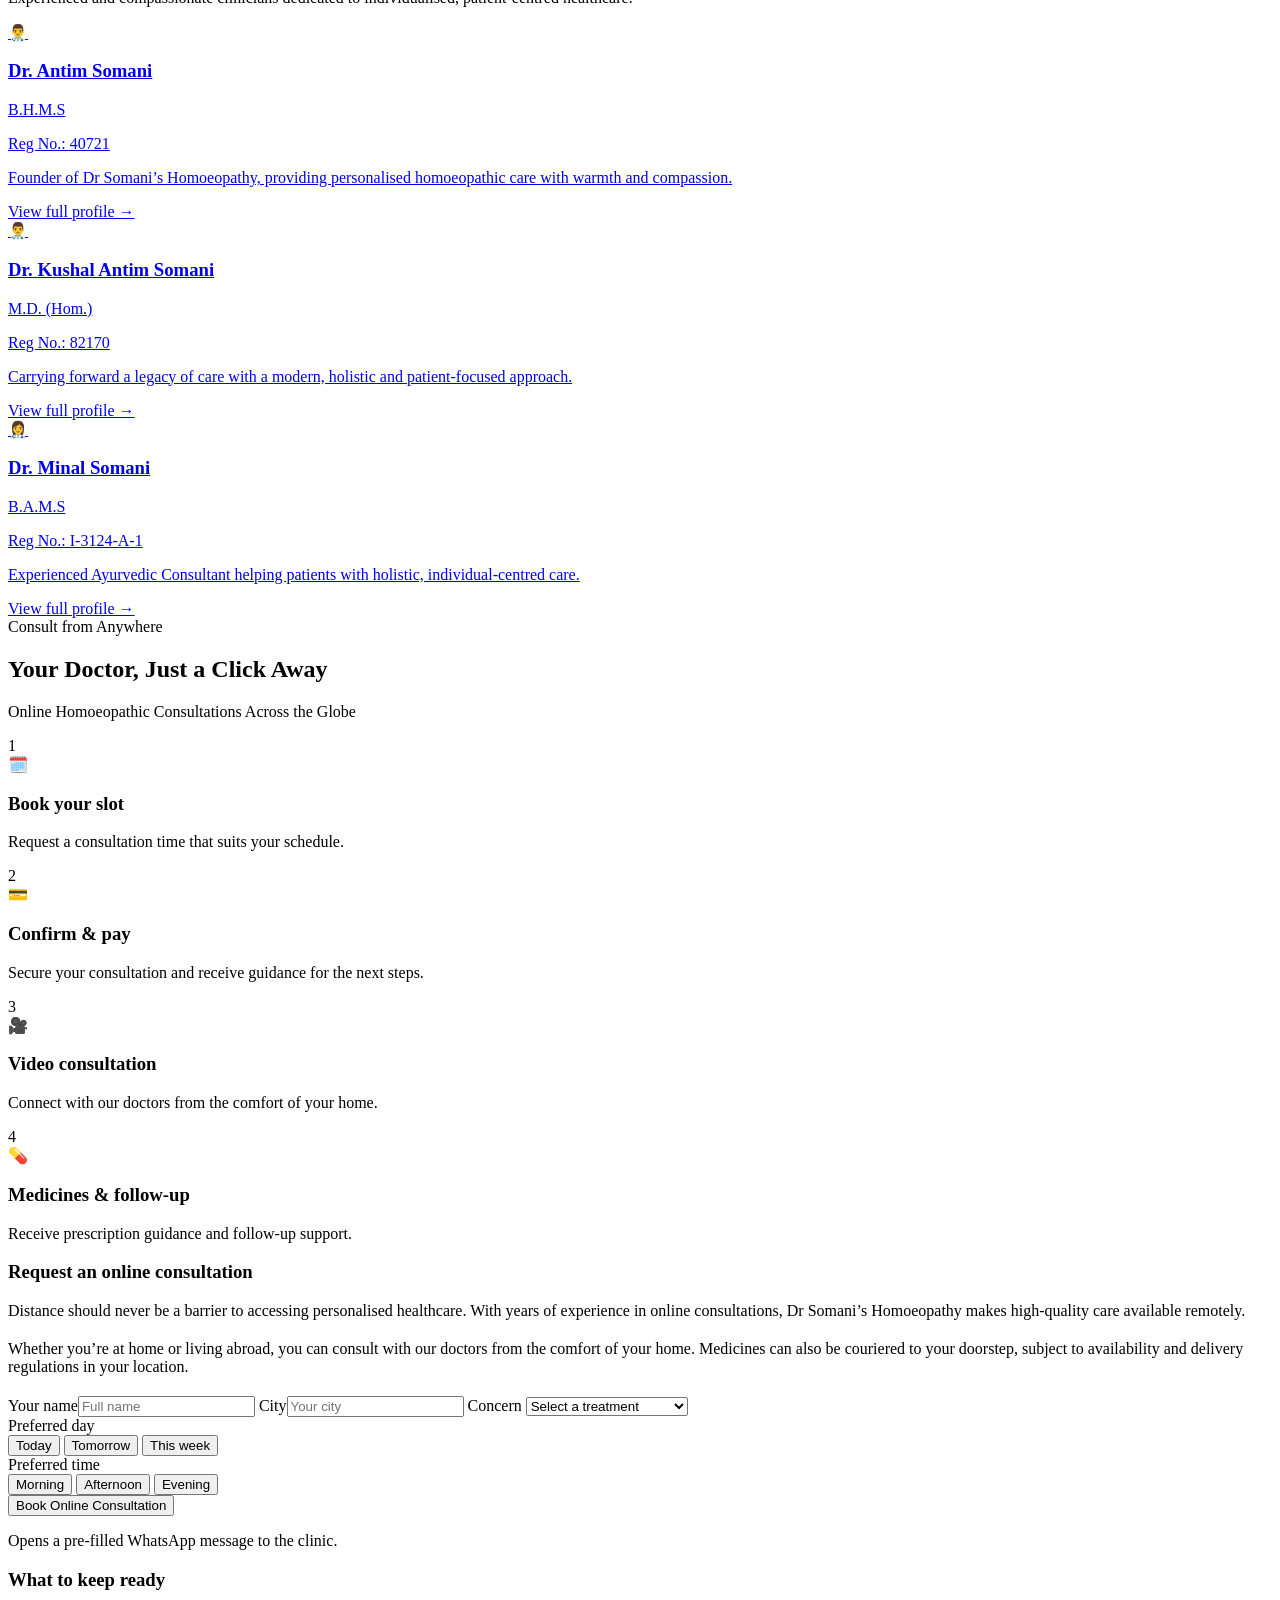
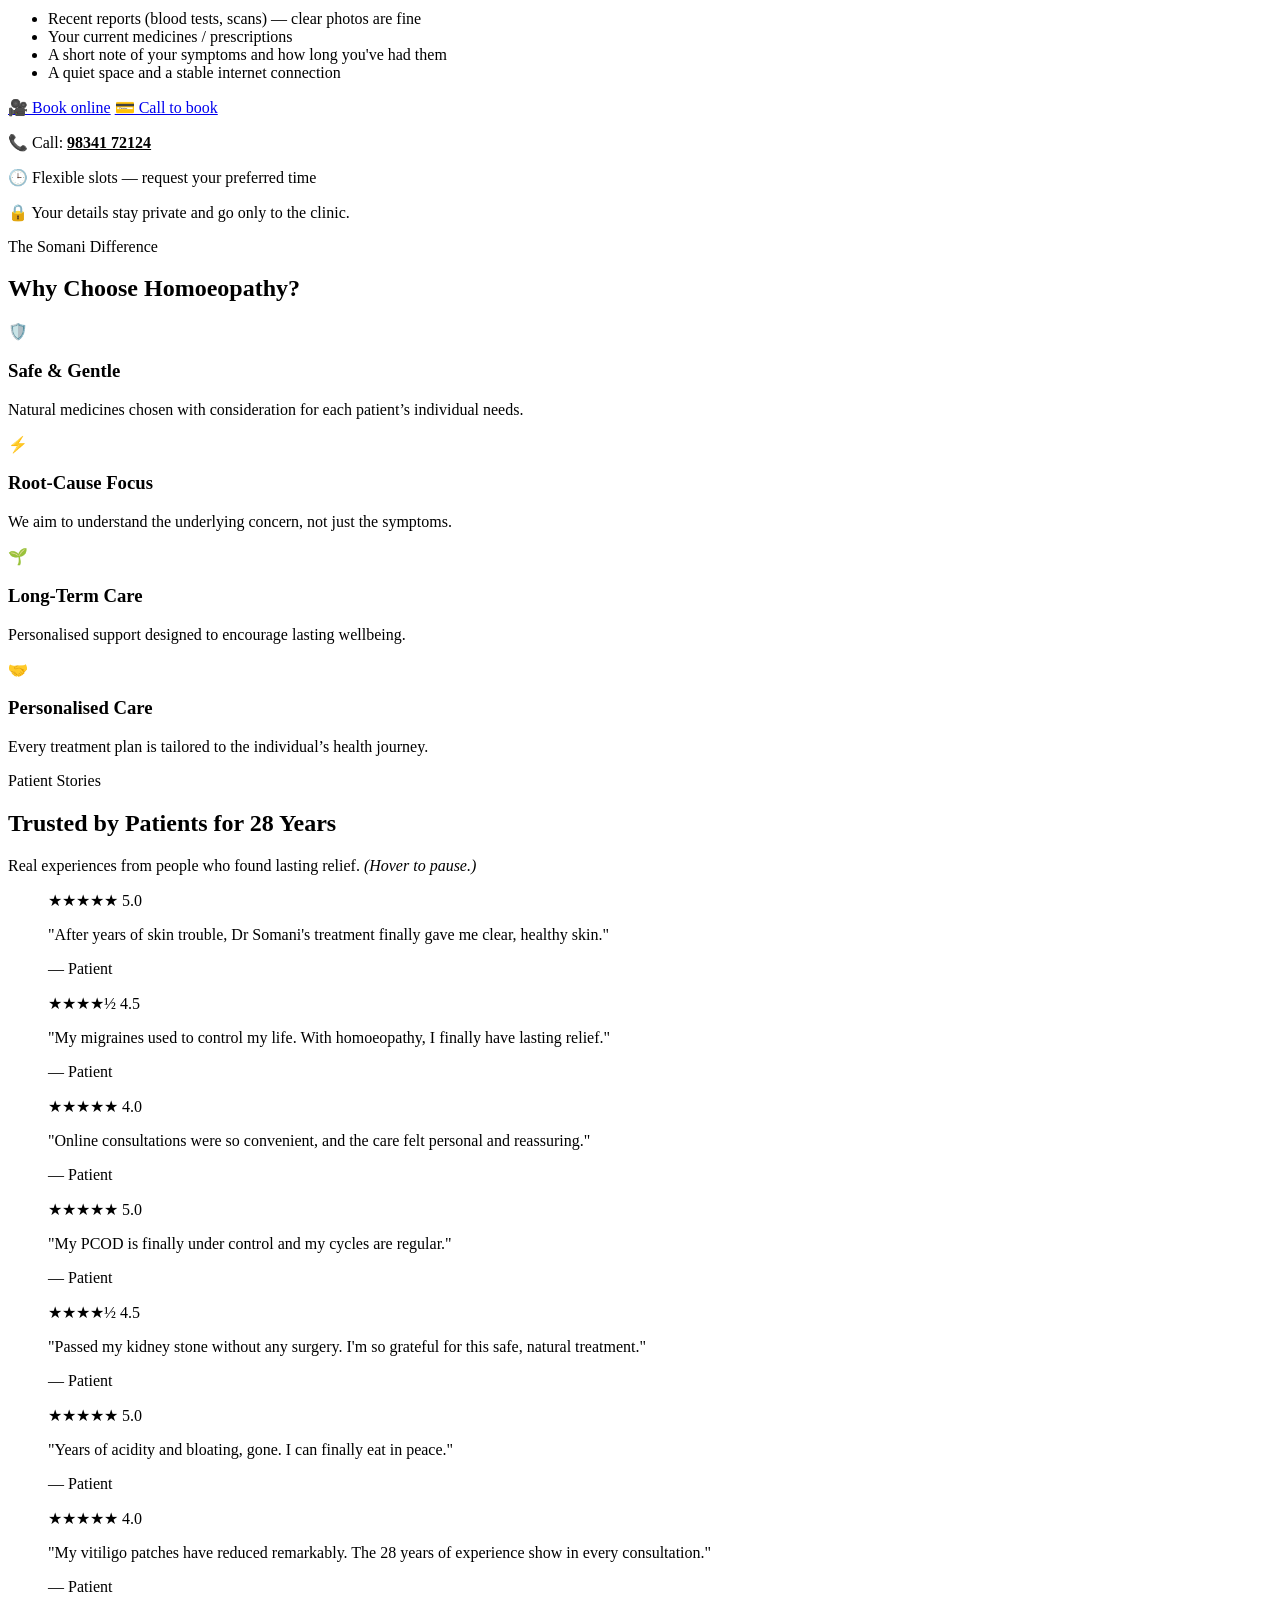
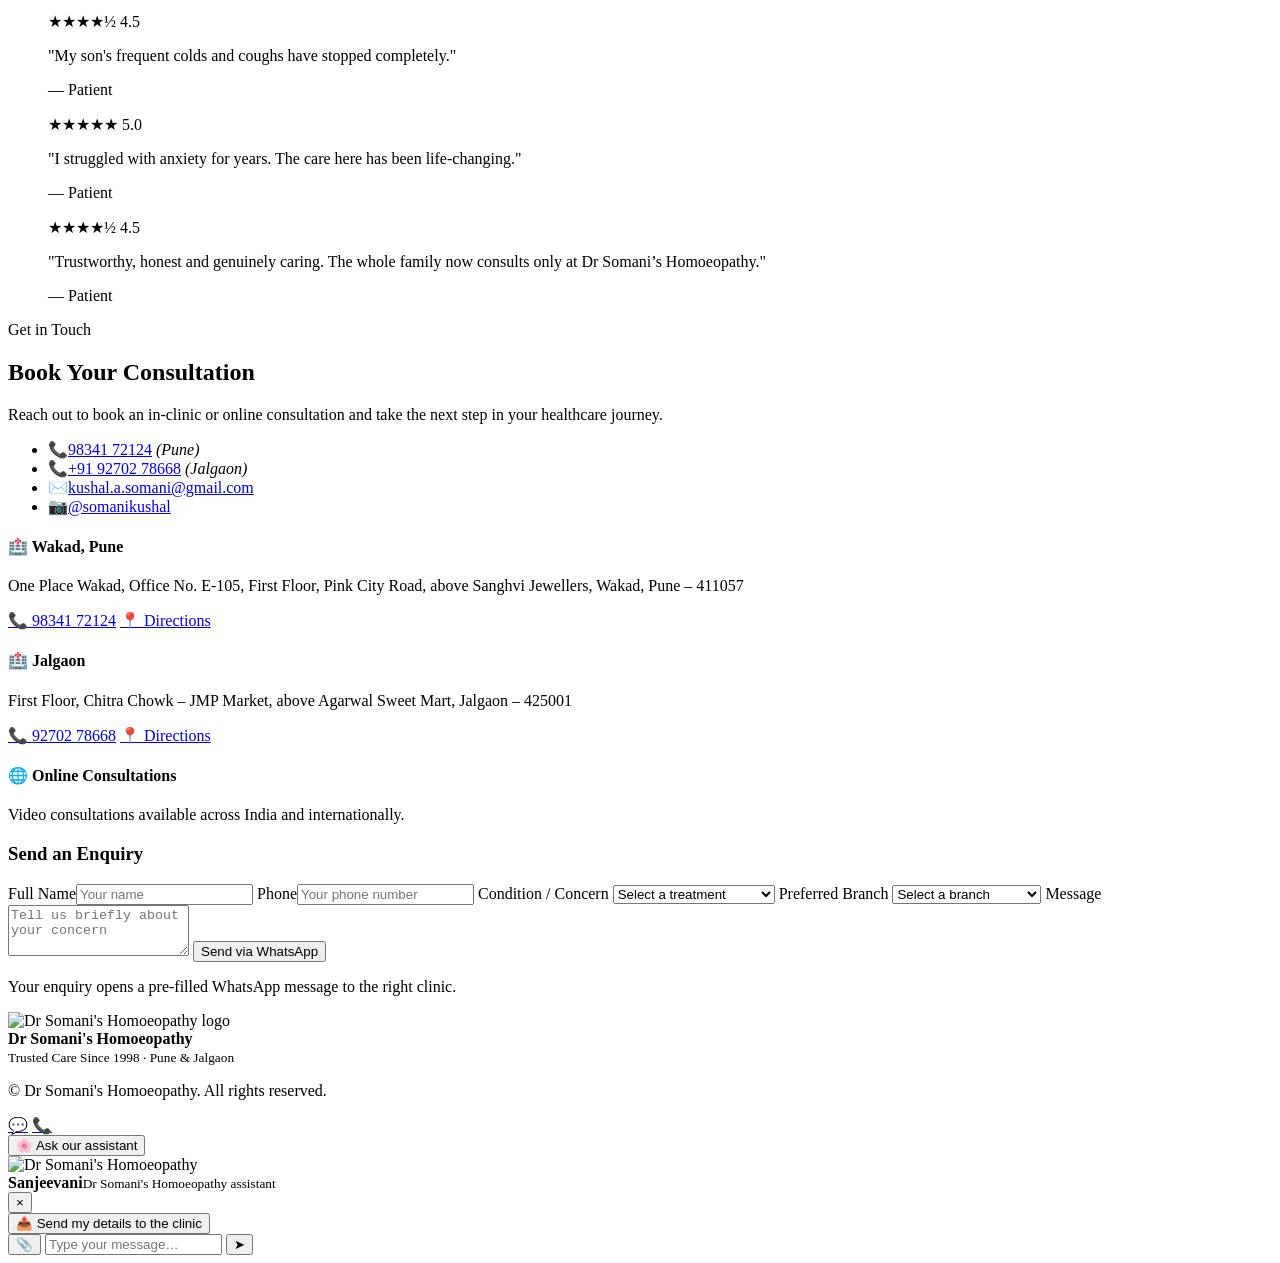
==== commit b80f0731: "Tune the homepage to a combined-clinic layout, keep the doctor order Antim → Kushal → Minal, and add" ====
--- a/index.html
+++ b/index.html
@@ -4,14 +4,8 @@
   <meta charset="UTF-8" />
   <meta name="viewport" content="width=device-width, initial-scale=1.0" />
   <title>Dr Somani’s Homoeopathy | Personalised Homoeopathic Care & Online Consultation</title>
-  <meta name="description" content="Dr Somani’s Homoeopathy, founded in 1998, offers personalised homoeopathic consultations in Jalgaon and Pune, along with online consultations for patients across India and internationally." />
+  <meta name="description" content="Dr Somani’s Homoeopathy brings together Dr. Antim Somani, Dr. Kushal Somani and Dr. Minal Somani to offer personalised homoeopathic and holistic care in Pune, Jalgaon and online across India and worldwide." />
   <meta name="theme-color" content="#14213d" />
-
-  <!-- Open Graph -->
-  <meta property="og:title" content="Dr Somani’s Homoeopathy | Personalised Homoeopathic Care & Online Consultation" />
-  <meta property="og:description" content="Founded in 1998, Dr Somani’s Homoeopathy offers personalised homoeopathic care in Jalgaon, Pune and online consultations across India and internationally." />
-  <meta property="og:type" content="website" />
-
   <link rel="preconnect" href="https://fonts.googleapis.com" />
   <link rel="preconnect" href="https://fonts.gstatic.com" crossorigin />
   <link href="https://fonts.googleapis.com/css2?family=Poppins:wght@500;600;700&family=Inter:wght@400;500;600;700&display=swap" rel="stylesheet" />
@@ -19,11 +13,33 @@
   <link rel="icon" href="assets/logo.png" />
 </head>
 <body>
-
-  <!-- ============ MAIN NAVBAR ============ -->
+  <div class="site-ticker" aria-label="Dr Somani’s Homoeopathy highlights">
+    <div class="site-ticker__track">
+      <span>28+ Years of Trusted Experience</span>
+      <span>•</span>
+      <span>Now Just a Click Away</span>
+      <span>•</span>
+      <span>Book Your Online Consultation with Dr Somani’s Homoeopathy from the Comfort of Your Home</span>
+      <span>•</span>
+      <span>Get Medicines Delivered to Your Doorstep</span>
+      <span>•</span>
+      <span>Call: 98341 72124</span>
+      <span>•</span>
+      <span>28+ Years of Trusted Experience</span>
+      <span>•</span>
+      <span>Now Just a Click Away</span>
+      <span>•</span>
+      <span>Book Your Online Consultation with Dr Somani’s Homoeopathy from the Comfort of Your Home</span>
+      <span>•</span>
+      <span>Get Medicines Delivered to Your Doorstep</span>
+      <span>•</span>
+      <span>Call: 98341 72124</span>
+    </div>
+  </div>
+
   <header class="nav" id="nav">
     <div class="container nav__inner">
-      <a href="#home" class="brand">
+      <a href="#home" class="brand" aria-label="Dr Somani's Homoeopathy home">
         <img class="brand__mark" src="assets/logo.png" alt="Dr Somani's Homoeopathy logo" onerror="this.onerror=null;this.src='assets/logo.svg'" />
         <span class="brand__text">
           <strong>Dr Somani's</strong>
@@ -47,216 +63,308 @@
     </div>
   </header>
 
-  <!-- ============ HERO ============ -->
-  <section class="hero" id="home">
-    <div class="container hero__inner">
-      <div class="hero__content">
-        <span class="hero__eyebrow">🌸 Trusted Care Since 1998</span>
-        <h1>28+ Years of Trusted Experience <span>• Now Just a Click Away</span></h1>
-        <p class="hero__slogan">Book Your Online Consultation with Dr Somani’s Homoeopathy from the Comfort of Your Home</p>
-        <p class="hero__lead">Personalised homoeopathic consultation in Jalgaon, Pune and online across India and internationally. Get medicines delivered to your doorstep, subject to availability and delivery regulations in your location.</p>
-        <div class="hero__cta">
-          <a href="#online" class="btn btn--cta">Book Online Consultation</a>
-          <a href="tel:9834172124" class="btn btn--whatsapp">Call: 98341 72124</a>
-        </div>
-        <div class="hero__assure">✅ 28+ Years of Trusted Experience &nbsp;·&nbsp; ✅ 51,489 Satisfied Patients &nbsp;·&nbsp; ✅ 50+ Treatments / Health Concerns</div>
-      </div>
-
-      <div class="hero__card">
-        <img class="hero__avatar" src="assets/dr-kushal-somani.jpg" alt="Dr Kushal Antim Somani" onerror="this.replaceWith(Object.assign(document.createElement('div'),{className:'hero__avatar hero__avatar--fallback', textContent:'👨‍⚕️'}))" />
-        <h3>Dr Kushal Antim Somani</h3>
-        <p class="hero__role">M.D. (Hom.) · Homoeopathic Consultant</p>
-        <ul class="hero__points">
-          <li>28+ years of clinical experience</li>
-          <li>Clinics in Pune &amp; Jalgaon</li>
-          <li>Online consultations across India and abroad</li>
-        </ul>
-        <a href="#online" class="btn btn--cta btn--block">Consult Now</a>
-      </div>
-    </div>
-  </section>
-
-  <!-- ============ TRUST STRIP ============ -->
-  <section class="stats">
-    <div class="container stats__grid reveal-stagger">
-      <div class="stat"><strong>28+</strong><span>Years of Trusted Experience</span></div>
-      <div class="stat"><strong>51,489</strong><span>Satisfied Patients</span></div>
-      <div class="stat"><strong>50+</strong><span>Treatments / Health Concerns</span></div>
-      <div class="stat"><strong>2</strong><span>Clinics — Pune &amp; Jalgaon</span></div>
-    </div>
-  </section>
-
-  <!-- ============ ABOUT ============ -->
-  <section class="about" id="about">
-    <div class="container about__inner">
-      <div class="about__media reveal">
-        <img class="about__photo" src="assets/dr-kushal-somani.jpg" alt="Dr Somani’s Homoeopathy clinic" onerror="this.replaceWith(Object.assign(document.createElement('div'),{className:'about__photo about__photo--fallback', textContent:'🌿'}))" />
-        <div class="about__exp">28<span>Years</span></div>
-      </div>
-      <div class="about__content reveal">
-        <span class="kicker">About the Clinic</span>
-        <h2>With over 28 years of trusted experience</h2>
-        <p>
-          With over 28 years of trusted experience, Dr Somani’s Homoeopathy was founded by Dr. Antim Somani in 1998 and has grown into a family-led practice serving patients in Jalgaon, Pune and beyond.
-        </p>
-        <p>
-          Today, the clinic brings together Dr. Antim Somani, Dr. Kushal Somani and Dr. Minal Somani, who are committed to providing personalised healthcare with an individualised approach to each patient.
-        </p>
-        <p>
-          Over the years, the clinic has cared for patients with a wide range of acute and chronic health concerns, including allergies, migraine, digestive issues, skin disorders, hair fall, asthma, arthritis, PCOD, anxiety, kidney stones and various paediatric conditions.
-        </p>
-        <p>
-          The doctors aim to understand each patient’s health concerns, medical history and individual needs to guide their care and follow-up. With in-clinic consultations in Jalgaon and Pune and online consultations for patients across India and internationally, including the USA, Canada and Germany, Dr Somani’s Homoeopathy continues its commitment to accessible, personalised healthcare.
-        </p>
-        <a href="#online" class="btn btn--cta">Book a Consultation</a>
-      </div>
-    </div>
-  </section>
-
-  <!-- ============ TREATMENTS ============ -->
-  <section class="treatments" id="treatments">
-    <div class="container">
-      <div class="section-head">
-        <span class="kicker">What We Treat</span>
-        <h2>Specialised Homoeopathic Treatments</h2>
-        <p>Select the condition you're facing — we'll start your enquiry for that treatment.</p>
-      </div>
-
-      <div class="cards reveal-stagger">
-        <button type="button" class="card" data-condition="Skin Diseases &amp; Vitiligo">
-          <span class="card__banner" data-emoji="🩹" style="--b1:#fde4d4;--b2:#f6c6ac"><img class="card__banner-img" src="assets/conditions/skin.jpg" alt="" loading="lazy" onerror="this.remove()" /></span>
-          <span class="card__body"><h3>Skin Diseases &amp; Vitiligo</h3><p>Holistic support for vitiligo, eczema, psoriasis and chronic skin concerns.</p><span class="card__pick">Select this →</span></span>
-        </button>
-        <button type="button" class="card" data-condition="Allergies">
-          <span class="card__banner" data-emoji="🤧" style="--b1:#d9f0dd;--b2:#b3ddc3"><img class="card__banner-img" src="assets/conditions/allergies.jpg" alt="" loading="lazy" onerror="this.remove()" /></span>
-          <span class="card__body"><h3>Allergies</h3><p>Treating the root cause of recurring allergies and seasonal reactions.</p><span class="card__pick">Select this →</span></span>
-        </button>
-        <button type="button" class="card" data-condition="Migraine">
-          <span class="card__banner" data-emoji="🧠" style="--b1:#e1e5fb;--b2:#c1cbf4"><img class="card__banner-img" src="assets/conditions/migraine.jpg" alt="" loading="lazy" onerror="this.remove()" /></span>
-          <span class="card__body"><h3>Migraine</h3><p>Gentle, long-term management of chronic migraines and headaches.</p><span class="card__pick">Select this →</span></span>
-        </button>
-        <button type="button" class="card" data-condition="PCOD">
-          <span class="card__banner" data-emoji="🌸" style="--b1:#fdd9e8;--b2:#f5bad4"><img class="card__banner-img" src="assets/conditions/pcod.jpg" alt="" loading="lazy" onerror="this.remove()" /></span>
-          <span class="card__body"><h3>PCOD</h3><p>Hormonal balance and regular cycles through holistic homoeopathic care.</p><span class="card__pick">Select this →</span></span>
-        </button>
-        <button type="button" class="card" data-condition="Kidney Stones">
-          <span class="card__banner" data-emoji="💧" style="--b1:#d3ecf7;--b2:#a9d7ee"><img class="card__banner-img" src="assets/conditions/kidney-stones.jpg" alt="" loading="lazy" onerror="this.remove()" /></span>
-          <span class="card__body"><h3>Kidney Stones</h3><p>Supportive management and prevention with a patient-focused approach.</p><span class="card__pick">Select this →</span></span>
-        </button>
-        <button type="button" class="card" data-condition="Acidity &amp; Digestion">
-          <span class="card__banner" data-emoji="🍃" style="--b1:#d5f0ea;--b2:#abe0d4"><img class="card__banner-img" src="assets/conditions/acidity.jpg" alt="" loading="lazy" onerror="this.remove()" /></span>
-          <span class="card__body"><h3>Acidity &amp; Digestion</h3><p>Relief from acidity, gas, bloating and digestive disorders.</p><span class="card__pick">Select this →</span></span>
-        </button>
-        <button type="button" class="card" data-condition="Paediatric Illnesses">
-          <span class="card__banner" data-emoji="🧒" style="--b1:#fdeecb;--b2:#f7db9a"><img class="card__banner-img" src="assets/conditions/paediatric.jpg" alt="" loading="lazy" onerror="this.remove()" /></span>
-          <span class="card__body"><h3>Paediatric Illnesses</h3><p>Safe, gentle medicines for children's recurring health issues.</p><span class="card__pick">Select this →</span></span>
-        </button>
-        <button type="button" class="card" data-condition="Mental Health Care">
-          <span class="card__banner" data-emoji="💚" style="--b1:#d6efe4;--b2:#b0e0cc"><img class="card__banner-img" src="assets/conditions/mental-health.jpg" alt="" loading="lazy" onerror="this.remove()" /></span>
-          <span class="card__body"><h3>Mental Health Care</h3><p>Support for stress, anxiety and emotional well-being.</p><span class="card__pick">Select this →</span></span>
-        </button>
-      </div>
-      <p class="cards__hint">Can't find your concern? <a href="#contact">Send us a message</a> and we'll guide you.</p>
-    </div>
-  </section>
-
-  <!-- ============ SKIN & VITILIGO GALLERY (auto-shows once photos are uploaded) ============ -->
-  <section class="skingal condgal hidden" id="skinGallery">
-    <div class="container">
-      <div class="section-head">
-        <span class="kicker">Skin &amp; Vitiligo</span>
-        <h2>Skin &amp; Vitiligo Care</h2>
-        <p>Conditions we help manage every day — from vitiligo and psoriasis to eczema and stubborn rashes.</p>
-      </div>
-      <div class="skingal__grid">
-        <figure class="skingal__item"><img src="assets/conditions/skin.jpg" alt="Skin &amp; vitiligo care at Dr Somani's Homoeopathy" loading="lazy" onerror="this.closest('.skingal__item').remove()" /></figure>
-        <figure class="skingal__item"><img src="assets/conditions/skin-2.jpg" alt="Skin &amp; vitiligo care at Dr Somani's Homoeopathy" loading="lazy" onerror="this.closest('.skingal__item').remove()" /></figure>
-        <figure class="skingal__item"><img src="assets/conditions/skin-3.jpg" alt="Skin &amp; vitiligo care at Dr Somani's Homoeopathy" loading="lazy" onerror="this.closest('.skingal__item').remove()" /></figure>
-        <figure class="skingal__item"><img src="assets/conditions/skin-4.jpg" alt="Skin &amp; vitiligo care at Dr Somani's Homoeopathy" loading="lazy" onerror="this.closest('.skingal__item').remove()" /></figure>
-        <figure class="skingal__item"><img src="assets/conditions/skin-5.jpg" alt="Skin &amp; vitiligo care at Dr Somani's Homoeopathy" loading="lazy" onerror="this.closest('.skingal__item').remove()" /></figure>
-      </div>
-    </div>
-  </section>
-
-  <!-- ============ ALLERGIES GALLERY (auto-shows once photos are uploaded) ============ -->
-  <section class="skingal condgal hidden" id="allergyGallery">
-    <div class="container">
-      <div class="section-head">
-        <span class="kicker">Allergies</span>
-        <h2>Allergy Care</h2>
-        <p>Gentle, root-cause treatment for skin allergies, hives, hay fever, dust and seasonal reactions.</p>
-      </div>
-      <div class="skingal__grid">
-        <figure class="skingal__item"><img src="assets/conditions/allergies.jpg" alt="Allergy care at Dr Somani's Homoeopathy" loading="lazy" onerror="this.closest('.skingal__item').remove()" /></figure>
-        <figure class="skingal__item"><img src="assets/conditions/allergies-2.jpg" alt="Allergy care at Dr Somani's Homoeopathy" loading="lazy" onerror="this.closest('.skingal__item').remove()" /></figure>
-        <figure class="skingal__item"><img src="assets/conditions/allergies-3.jpg" alt="Allergy care at Dr Somani's Homoeopathy" loading="lazy" onerror="this.closest('.skingal__item').remove()" /></figure>
-      </div>
-    </div>
-  </section>
-
-  <!-- ============ DOCTORS ============ -->
-  <section class="doctors" id="doctors">
-    <div class="container">
-      <div class="section-head">
-        <span class="kicker">Meet the Doctors</span>
-        <h2>Meet Our Doctors</h2>
-        <p>Experienced and compassionate clinicians dedicated to individualised, patient-centred healthcare.</p>
-      </div>
-      <div class="doctors__grid reveal-stagger">
-        <a class="doctor" href="doctor-antim-somani.html">
-          <img class="doctor__photo" src="assets/dr-antim-somani.jpg" alt="Dr Antim Somani" onerror="this.replaceWith(Object.assign(document.createElement('div'),{className:'doctor__photo doctor__photo--fallback', textContent:'👨‍⚕️'}))" />
-          <h3>Dr. Antim Somani</h3>
-          <p class="doctor__qual">B.H.M.S</p>
-          <p class="doctor__reg">Reg No.: 40721</p>
-          <p class="doctor__desc">Founder of Dr Somani’s Homoeopathy, providing personalised homoeopathic care with warmth and compassion.</p>
-          <span class="doctor__more">View full profile →</span>
-        </a>
-        <a class="doctor" href="doctor-kushal-somani.html">
-          <img class="doctor__photo" src="assets/dr-kushal-somani.jpg" alt="Dr Kushal Antim Somani" onerror="this.replaceWith(Object.assign(document.createElement('div'),{className:'doctor__photo doctor__photo--fallback', textContent:'👨‍⚕️'}))" />
-          <h3>Dr. Kushal Antim Somani</h3>
-          <p class="doctor__qual">M.D. (Hom.)</p>
-          <p class="doctor__reg">Reg No.: 82170</p>
-          <p class="doctor__desc">Carrying forward a legacy of care with a modern, holistic and patient-focused approach.</p>
-          <span class="doctor__more">View full profile →</span>
-        </a>
-        <a class="doctor" href="doctor-minal-somani.html">
-          <img class="doctor__photo" src="assets/dr-minal-somani.jpg" alt="Dr Minal Somani" onerror="this.replaceWith(Object.assign(document.createElement('div'),{className:'doctor__photo doctor__photo--fallback', textContent:'👩‍⚕️'}))" />
-          <h3>Dr. Minal Somani</h3>
-          <p class="doctor__qual">B.A.M.S</p>
-          <p class="doctor__reg">Reg No.: I-3124-A-1</p>
-          <p class="doctor__desc">Experienced Ayurvedic Consultant helping patients with holistic, individual-centred care.</p>
-          <span class="doctor__more">View full profile →</span>
-        </a>
-      </div>
-    </div>
-  </section>
-
-  <!-- ============ ONLINE CONSULTATION ============ -->
-  <section class="online" id="online">
-    <div class="container">
-      <div class="section-head">
-        <span class="kicker">Consult from Anywhere</span>
-        <h2>Your Doctor, Just a Click Away</h2>
-        <p>Online Homoeopathic Consultations Across the Globe</p>
-      </div>
-
-      <div class="online__steps reveal-stagger">
-        <div class="ostep"><span class="ostep__no">1</span><div class="ostep__ic">🗓️</div><h3>Book your slot</h3><p>Request a consultation time that suits your schedule.</p></div>
-        <div class="ostep"><span class="ostep__no">2</span><div class="ostep__ic">💳</div><h3>Confirm &amp; pay</h3><p>Secure your consultation and receive guidance for the next steps.</p></div>
-        <div class="ostep"><span class="ostep__no">3</span><div class="ostep__ic">🎥</div><h3>Video consultation</h3><p>Connect with our doctors from the comfort of your home.</p></div>
-        <div class="ostep"><span class="ostep__no">4</span><div class="ostep__ic">💊</div><h3>Medicines &amp; follow-up</h3><p>Receive prescription guidance and follow-up support.</p></div>
-      </div>
-
-      <div class="online__cols">
-        <div class="obook reveal">
-          <h3>Request an online consultation</h3>
-          <p style="margin-bottom: 20px; color: var(--muted);">Distance should never be a barrier to accessing personalised healthcare. With years of experience in online consultations, Dr Somani’s Homoeopathy has been serving patients across India and internationally, with patients already consulting us from the USA, Canada, Germany and other parts of the world.</p>
-          <p style="margin-bottom: 20px; color: var(--muted);">Whether you’re at home or living abroad, you can consult with our doctors from the comfort of your home. Our online consultation process makes it convenient to discuss your health concerns and receive personalised guidance.</p>
-          <p style="margin-bottom: 20px; color: var(--muted);">Medicines can also be couriered to your doorstep, subject to availability and delivery regulations in your location.</p>
-          <label>Your name<input type="text" id="obName" placeholder="Full name" /></label>
-          <label>City<input type="text" id="obCity" placeholder="Your city" /></label>
-          <label>Concern
-            <select id="obConcern">
+  <main>
+    <section class="hero" id="home">
+      <div class="container hero__inner">
+        <div class="hero__content">
+          <span class="hero__eyebrow">🌸 Trusted Care Since 1998</span>
+          <h1>28+ Years of Trusted Experience <span>• Now Just a Click Away</span></h1>
+          <p class="hero__slogan">Book Your Online Consultation with Dr Somani’s Homoeopathy from the Comfort of Your Home</p>
+          <p class="hero__lead">Personalised homoeopathic and holistic care in Jalgaon, Pune and online across India and internationally. Get medicines delivered to your doorstep, subject to availability and local regulations.</p>
+          <div class="hero__cta">
+            <a href="#online" class="btn btn--cta">Book Online Consultation</a>
+            <a href="tel:9834172124" class="btn btn--whatsapp">Call: 98341 72124</a>
+          </div>
+          <div class="hero__assure">✅ 28+ Years of Trusted Experience &nbsp;·&nbsp; ✅ 51,489 Satisfied Patients &nbsp;·&nbsp; ✅ 50+ Treatments / Health Concerns</div>
+        </div>
+
+        <div class="hero__card hero__card--clinic">
+          <img class="hero__logo" src="assets/logo.png" alt="Dr Somani's Homoeopathy logo" onerror="this.onerror=null;this.src='assets/logo.svg'" />
+          <h3>Dr Somani’s Homoeopathy</h3>
+          <p class="hero__role">Combined Clinic • Pune &amp; Jalgaon</p>
+          <div class="hero__mini-avatars" aria-label="Our doctors">
+            <span>Dr. Antim</span>
+            <span>Dr. Kushal</span>
+            <span>Dr. Minal</span>
+          </div>
+          <ul class="hero__points">
+            <li>Founder-led clinic with three doctors</li>
+            <li>Root-cause, individualised care</li>
+            <li>Online and in-clinic consultation support</li>
+          </ul>
+          <a href="#doctors" class="btn btn--cta btn--block">Meet the doctors</a>
+        </div>
+      </div>
+    </section>
+
+    <section class="stats">
+      <div class="container stats__grid reveal-stagger">
+        <div class="stat"><strong>28+</strong><span>Years of Trusted Experience</span></div>
+        <div class="stat"><strong>51,489</strong><span>Satisfied Patients</span></div>
+        <div class="stat"><strong>50+</strong><span>Treatments / Health Concerns</span></div>
+        <div class="stat"><strong>2</strong><span>Clinics — Pune &amp; Jalgaon</span></div>
+      </div>
+    </section>
+
+    <section class="about" id="about">
+      <div class="container about__inner">
+        <div class="about__media reveal">
+          <img class="about__photo" src="assets/dr-kushal-somani.jpg" alt="Dr Somani’s Homoeopathy clinic" onerror="this.onerror=null;this.src='assets/logo.svg'" />
+          <div class="about__exp">28<span>Years</span></div>
+        </div>
+        <div class="about__content reveal">
+          <span class="kicker">About the Clinic</span>
+          <h2>With over 28 years of trusted experience</h2>
+          <p>Dr Somani’s Homoeopathy was founded by Dr. Antim Somani in 1998 and has grown into a family-led practice serving patients in Jalgaon, Pune and online across India and internationally.</p>
+          <p>Today, the clinic brings together Dr. Antim Somani, Dr. Kushal Somani and Dr. Minal Somani, who are committed to providing personalised healthcare with an individualised, patient-focused approach to each case.</p>
+          <p>Over the years, the clinic has cared for patients with a wide range of acute and chronic conditions, including allergies, migraine, digestive issues, skin disorders, hair fall, respiratory conditions, women’s health concerns and stress-related complaints.</p>
+          <p>The doctors aim to understand each patient’s health concerns, medical history and individual needs to guide treatment and follow-up, with in-clinic care in Jalgaon and Pune and online consultation support around the world.</p>
+          <a href="#online" class="btn btn--cta">Book a Consultation</a>
+        </div>
+      </div>
+    </section>
+
+    <section class="treatments" id="treatments">
+      <div class="container">
+        <div class="section-head">
+          <span class="kicker">What We Treat</span>
+          <h2>Specialised Homoeopathic Treatments</h2>
+          <p>Select the condition you're facing — we'll start your enquiry for that treatment.</p>
+        </div>
+
+        <div class="cards reveal-stagger">
+          <button type="button" class="card" data-condition="Skin Diseases &amp; Vitiligo">
+            <span class="card__banner" data-emoji="🩹" style="--b1:#fde4d4;--b2:#f6c6ac"><img class="card__banner-img" src="assets/conditions/skin.jpg" alt="" loading="lazy" onerror="this.remove()" /></span>
+            <span class="card__body"><h3>Skin Diseases &amp; Vitiligo</h3><p>Holistic support for vitiligo, eczema, psoriasis and chronic skin concerns.</p><span class="card__pick">Select this →</span></span>
+          </button>
+          <button type="button" class="card" data-condition="Allergies">
+            <span class="card__banner" data-emoji="🤧" style="--b1:#d9f0dd;--b2:#b3ddc3"><img class="card__banner-img" src="assets/conditions/allergies.jpg" alt="" loading="lazy" onerror="this.remove()" /></span>
+            <span class="card__body"><h3>Allergies</h3><p>Treating the root cause of recurring allergies and seasonal reactions.</p><span class="card__pick">Select this →</span></span>
+          </button>
+          <button type="button" class="card" data-condition="Migraine">
+            <span class="card__banner" data-emoji="🧠" style="--b1:#e1e5fb;--b2:#c1cbf4"><img class="card__banner-img" src="assets/conditions/migraine.jpg" alt="" loading="lazy" onerror="this.remove()" /></span>
+            <span class="card__body"><h3>Migraine</h3><p>Gentle, long-term management of chronic migraines and headaches.</p><span class="card__pick">Select this →</span></span>
+          </button>
+          <button type="button" class="card" data-condition="PCOD">
+            <span class="card__banner" data-emoji="🌸" style="--b1:#fdd9e8;--b2:#f5bad4"><img class="card__banner-img" src="assets/conditions/pcod.jpg" alt="" loading="lazy" onerror="this.remove()" /></span>
+            <span class="card__body"><h3>PCOD</h3><p>Hormonal balance and regular cycles through holistic homoeopathic care.</p><span class="card__pick">Select this →</span></span>
+          </button>
+          <button type="button" class="card" data-condition="Kidney Stones">
+            <span class="card__banner" data-emoji="💧" style="--b1:#d3ecf7;--b2:#a9d7ee"><img class="card__banner-img" src="assets/conditions/kidney-stones.jpg" alt="" loading="lazy" onerror="this.remove()" /></span>
+            <span class="card__body"><h3>Kidney Stones</h3><p>Supportive management and prevention with a patient-focused approach.</p><span class="card__pick">Select this →</span></span>
+          </button>
+          <button type="button" class="card" data-condition="Acidity &amp; Digestion">
+            <span class="card__banner" data-emoji="🍃" style="--b1:#d5f0ea;--b2:#abe0d4"><img class="card__banner-img" src="assets/conditions/acidity.jpg" alt="" loading="lazy" onerror="this.remove()" /></span>
+            <span class="card__body"><h3>Acidity &amp; Digestion</h3><p>Relief from acidity, gas, bloating and digestive disorders.</p><span class="card__pick">Select this →</span></span>
+          </button>
+          <button type="button" class="card" data-condition="Paediatric Illnesses">
+            <span class="card__banner" data-emoji="🧒" style="--b1:#fdeecb;--b2:#f7db9a"><img class="card__banner-img" src="assets/conditions/paediatric.jpg" alt="" loading="lazy" onerror="this.remove()" /></span>
+            <span class="card__body"><h3>Paediatric Illnesses</h3><p>Safe, gentle medicines for children's recurring health issues.</p><span class="card__pick">Select this →</span></span>
+          </button>
+          <button type="button" class="card" data-condition="Mental Health Care">
+            <span class="card__banner" data-emoji="💚" style="--b1:#d6efe4;--b2:#b0e0cc"><img class="card__banner-img" src="assets/conditions/mental-health.jpg" alt="" loading="lazy" onerror="this.remove()" /></span>
+            <span class="card__body"><h3>Mental Health Care</h3><p>Support for stress, anxiety and emotional well-being.</p><span class="card__pick">Select this →</span></span>
+          </button>
+        </div>
+        <p class="cards__hint">Can't find your concern? <a href="#contact">Send us a message</a> and we'll guide you.</p>
+      </div>
+    </section>
+
+    <section class="doctors" id="doctors">
+      <div class="container">
+        <div class="section-head">
+          <span class="kicker">Meet the Doctors</span>
+          <h2>Meet Our Doctors</h2>
+          <p>Experienced and compassionate clinicians dedicated to individualised, patient-centred healthcare.</p>
+        </div>
+        <div class="doctors__grid reveal-stagger">
+          <a class="doctor" href="doctor-antim-somani.html">
+            <img class="doctor__photo" src="assets/dr-antim-somani.jpg" alt="Dr Antim Somani" onerror="this.replaceWith(Object.assign(document.createElement('div'),{className:'doctor__photo doctor__photo--fallback', textContent:'👨‍⚕️'}))" />
+            <h3>Dr. Antim Somani</h3>
+            <p class="doctor__qual">B.H.M.S</p>
+            <p class="doctor__reg">Reg No.: 40721</p>
+            <p class="doctor__desc">Founder of Dr Somani’s Homoeopathy, providing personalised homoeopathic care with warmth and compassion.</p>
+            <span class="doctor__more">View full profile →</span>
+          </a>
+          <a class="doctor" href="doctor-kushal-somani.html">
+            <img class="doctor__photo" src="assets/dr-kushal-somani.jpg" alt="Dr Kushal Antim Somani" onerror="this.replaceWith(Object.assign(document.createElement('div'),{className:'doctor__photo doctor__photo--fallback', textContent:'👨‍⚕️'}))" />
+            <h3>Dr. Kushal Antim Somani</h3>
+            <p class="doctor__qual">M.D. (Hom.)</p>
+            <p class="doctor__reg">Reg No.: 82170</p>
+            <p class="doctor__desc">Carrying forward a legacy of care with a modern, holistic and patient-focused approach.</p>
+            <span class="doctor__more">View full profile →</span>
+          </a>
+          <a class="doctor" href="doctor-minal-somani.html">
+            <img class="doctor__photo" src="assets/dr-minal-somani.jpg" alt="Dr Minal Somani" onerror="this.replaceWith(Object.assign(document.createElement('div'),{className:'doctor__photo doctor__photo--fallback', textContent:'👩‍⚕️'}))" />
+            <h3>Dr. Minal Somani</h3>
+            <p class="doctor__qual">B.A.M.S</p>
+            <p class="doctor__reg">Reg No.: I-3124-A-1</p>
+            <p class="doctor__desc">Experienced Ayurvedic Consultant helping patients with holistic, individual-centred care.</p>
+            <span class="doctor__more">View full profile →</span>
+          </a>
+        </div>
+      </div>
+    </section>
+
+    <section class="online" id="online">
+      <div class="container">
+        <div class="section-head">
+          <span class="kicker">Consult from Anywhere</span>
+          <h2>Your Doctor, Just a Click Away</h2>
+          <p>Online Homoeopathic Consultations Across the Globe</p>
+        </div>
+
+        <div class="online__steps reveal-stagger">
+          <div class="ostep"><span class="ostep__no">1</span><div class="ostep__ic">🗓️</div><h3>Book your slot</h3><p>Request a consultation time that suits your schedule.</p></div>
+          <div class="ostep"><span class="ostep__no">2</span><div class="ostep__ic">💳</div><h3>Confirm &amp; pay</h3><p>Secure your consultation and receive guidance for the next steps.</p></div>
+          <div class="ostep"><span class="ostep__no">3</span><div class="ostep__ic">🎥</div><h3>Video consultation</h3><p>Connect with our doctors from the comfort of your home.</p></div>
+          <div class="ostep"><span class="ostep__no">4</span><div class="ostep__ic">💊</div><h3>Medicines &amp; follow-up</h3><p>Receive prescription guidance and follow-up support.</p></div>
+        </div>
+
+        <div class="online__cols">
+          <div class="obook reveal">
+            <h3>Request an online consultation</h3>
+            <p style="margin-bottom: 20px; color: var(--muted);">Distance should never be a barrier to accessing personalised healthcare. With years of experience in online consultations, Dr Somani’s Homoeopathy makes high-quality care available remotely.</p>
+            <p style="margin-bottom: 20px; color: var(--muted);">Whether you’re at home or living abroad, you can consult with our doctors from the comfort of your home. Medicines can also be couriered to your doorstep, subject to availability and delivery regulations in your location.</p>
+            <label>Your name<input type="text" id="obName" placeholder="Full name" /></label>
+            <label>City<input type="text" id="obCity" placeholder="Your city" /></label>
+            <label>Concern
+              <select id="obConcern">
+                <option value="">Select a treatment</option>
+                <option>Skin Diseases &amp; Vitiligo</option>
+                <option>Allergies</option>
+                <option>Migraine</option>
+                <option>PCOD</option>
+                <option>Kidney Stones</option>
+                <option>Acidity &amp; Digestion</option>
+                <option>Paediatric Illnesses</option>
+                <option>Mental Health Care</option>
+                <option>Other</option>
+              </select>
+            </label>
+            <div class="obook__row">
+              <div>
+                <span class="obook__lbl">Preferred day</span>
+                <div class="chips" id="obDay">
+                  <button type="button" data-v="Today">Today</button>
+                  <button type="button" data-v="Tomorrow">Tomorrow</button>
+                  <button type="button" data-v="This week">This week</button>
+                </div>
+              </div>
+              <div>
+                <span class="obook__lbl">Preferred time</span>
+                <div class="chips" id="obTime">
+                  <button type="button" data-v="Morning">Morning</button>
+                  <button type="button" data-v="Afternoon">Afternoon</button>
+                  <button type="button" data-v="Evening">Evening</button>
+                </div>
+              </div>
+            </div>
+            <button type="button" class="btn btn--cta btn--block" id="obSend">Book Online Consultation</button>
+            <p class="contact__note">Opens a pre-filled WhatsApp message to the clinic.</p>
+          </div>
+
+          <div class="oprep reveal">
+            <h3>What to keep ready</h3>
+            <ul class="oprep__list">
+              <li>Recent reports (blood tests, scans) — clear photos are fine</li>
+              <li>Your current medicines / prescriptions</li>
+              <li>A short note of your symptoms and how long you've had them</li>
+              <li>A quiet space and a stable internet connection</li>
+            </ul>
+            <div class="oprep__actions">
+              <a class="btn btn--whatsapp" id="oVideo" href="https://wa.me/919834172124?text=Hi%20Dr%20Somani%27s%20Homoeopathy%2C%20I%20would%20like%20to%20book%20an%20online%20consultation">🎥 Book online</a>
+              <a class="btn btn--cta" id="oPay" href="tel:9834172124">💳 Call to book</a>
+            </div>
+            <p class="oprep__hint">📞 Call: <a href="tel:9834172124" style="color: var(--gold); font-weight: 600;">98341 72124</a></p>
+            <p class="oprep__hint">🕒 <span id="oTimings">Flexible slots — request your preferred time</span></p>
+            <p class="oprep__hint">🔒 Your details stay private and go only to the clinic.</p>
+          </div>
+        </div>
+      </div>
+    </section>
+
+    <section class="why" id="why">
+      <div class="container">
+        <div class="section-head section-head--light">
+          <span class="kicker kicker--light">The Somani Difference</span>
+          <h2>Why Choose Homoeopathy?</h2>
+        </div>
+        <div class="why__grid reveal-stagger">
+          <div class="why__item"><div class="why__icon">🛡️</div><h3>Safe &amp; Gentle</h3><p>Natural medicines chosen with consideration for each patient’s individual needs.</p></div>
+          <div class="why__item"><div class="why__icon">⚡</div><h3>Root-Cause Focus</h3><p>We aim to understand the underlying concern, not just the symptoms.</p></div>
+          <div class="why__item"><div class="why__icon">🌱</div><h3>Long-Term Care</h3><p>Personalised support designed to encourage lasting wellbeing.</p></div>
+          <div class="why__item"><div class="why__icon">🤝</div><h3>Personalised Care</h3><p>Every treatment plan is tailored to the individual’s health journey.</p></div>
+        </div>
+      </div>
+    </section>
+
+    <section class="testimonials" id="testimonials">
+      <div class="container">
+        <div class="section-head">
+          <span class="kicker">Patient Stories</span>
+          <h2>Trusted by Patients for 28 Years</h2>
+          <p>Real experiences from people who found lasting relief. <em>(Hover to pause.)</em></p>
+        </div>
+      </div>
+
+      <div class="marquee" id="reviewMarquee">
+        <div class="marquee__track" id="reviewTrack">
+          <blockquote class="quote review"><div class="review__stars">★★★★★ <span>5.0</span></div><p>"After years of skin trouble, Dr Somani's treatment finally gave me clear, healthy skin."</p><footer>— Patient</footer></blockquote>
+          <blockquote class="quote review"><div class="review__stars">★★★★½ <span>4.5</span></div><p>"My migraines used to control my life. With homoeopathy, I finally have lasting relief."</p><footer>— Patient</footer></blockquote>
+          <blockquote class="quote review"><div class="review__stars">★★★★<span class="star-empty">★</span> <span>4.0</span></div><p>"Online consultations were so convenient, and the care felt personal and reassuring."</p><footer>— Patient</footer></blockquote>
+          <blockquote class="quote review"><div class="review__stars">★★★★★ <span>5.0</span></div><p>"My PCOD is finally under control and my cycles are regular."</p><footer>— Patient</footer></blockquote>
+          <blockquote class="quote review"><div class="review__stars">★★★★½ <span>4.5</span></div><p>"Passed my kidney stone without any surgery. I'm so grateful for this safe, natural treatment."</p><footer>— Patient</footer></blockquote>
+          <blockquote class="quote review"><div class="review__stars">★★★★★ <span>5.0</span></div><p>"Years of acidity and bloating, gone. I can finally eat in peace."</p><footer>— Patient</footer></blockquote>
+          <blockquote class="quote review"><div class="review__stars">★★★★<span class="star-empty">★</span> <span>4.0</span></div><p>"My vitiligo patches have reduced remarkably. The 28 years of experience show in every consultation."</p><footer>— Patient</footer></blockquote>
+          <blockquote class="quote review"><div class="review__stars">★★★★½ <span>4.5</span></div><p>"My son's frequent colds and coughs have stopped completely."</p><footer>— Patient</footer></blockquote>
+          <blockquote class="quote review"><div class="review__stars">★★★★★ <span>5.0</span></div><p>"I struggled with anxiety for years. The care here has been life-changing."</p><footer>— Patient</footer></blockquote>
+          <blockquote class="quote review"><div class="review__stars">★★★★½ <span>4.5</span></div><p>"Trustworthy, honest and genuinely caring. The whole family now consults only at Dr Somani’s Homoeopathy."</p><footer>— Patient</footer></blockquote>
+        </div>
+      </div>
+    </section>
+
+    <section class="contact" id="contact">
+      <div class="container contact__inner">
+        <div class="contact__info">
+          <span class="kicker">Get in Touch</span>
+          <h2>Book Your Consultation</h2>
+          <p>Reach out to book an in-clinic or online consultation and take the next step in your healthcare journey.</p>
+
+          <ul class="contact__list">
+            <li><span>📞</span><a href="tel:9834172124">98341 72124</a> <em>(Pune)</em></li>
+            <li><span>📞</span><a href="tel:+919270278668">+91 92702 78668</a> <em>(Jalgaon)</em></li>
+            <li><span>✉️</span><a href="mailto:kushal.a.somani@gmail.com">kushal.a.somani@gmail.com</a></li>
+            <li><span>📷</span><a href="https://instagram.com/somanikushal" target="_blank" rel="noopener">@somanikushal</a></li>
+          </ul>
+
+          <div class="contact__clinics">
+            <div class="clinic">
+              <h4>🏥 Wakad, Pune</h4>
+              <p>One Place Wakad, Office No. E-105, First Floor, Pink City Road, above Sanghvi Jewellers, Wakad, Pune – 411057</p>
+              <p class="clinic__actions">
+                <a href="tel:9834172124">📞 98341 72124</a>
+                <a href="https://www.google.com/maps/search/?api=1&query=One+Place+Wakad+Pink+City+Road+Pune+411057" target="_blank" rel="noopener">📍 Directions</a>
+              </p>
+            </div>
+            <div class="clinic">
+              <h4>🏥 Jalgaon</h4>
+              <p>First Floor, Chitra Chowk – JMP Market, above Agarwal Sweet Mart, Jalgaon – 425001</p>
+              <p class="clinic__actions">
+                <a href="tel:+919270278668">📞 92702 78668</a>
+                <a href="https://www.google.com/maps/search/?api=1&query=Chitra+Chowk+JMP+Market+Jalgaon+425001" target="_blank" rel="noopener">📍 Directions</a>
+              </p>
+            </div>
+            <div class="clinic"><h4>🌐 Online Consultations</h4><p>Video consultations available across India and internationally.</p></div>
+          </div>
+        </div>
+
+        <form class="contact__form" id="enquiryForm" novalidate>
+          <h3>Send an Enquiry</h3>
+          <label>Full Name<input type="text" name="name" required placeholder="Your name" /></label>
+          <label>Phone<input type="tel" name="phone" required placeholder="Your phone number" /></label>
+          <label>Condition / Concern
+            <select name="condition">
               <option value="">Select a treatment</option>
               <option>Skin Diseases &amp; Vitiligo</option>
               <option>Allergies</option>
@@ -269,160 +377,22 @@
               <option>Other</option>
             </select>
           </label>
-          <div class="obook__row">
-            <div>
-              <span class="obook__lbl">Preferred day</span>
-              <div class="chips" id="obDay">
-                <button type="button" data-v="Today">Today</button>
-                <button type="button" data-v="Tomorrow">Tomorrow</button>
-                <button type="button" data-v="This week">This week</button>
-              </div>
-            </div>
-            <div>
-              <span class="obook__lbl">Preferred time</span>
-              <div class="chips" id="obTime">
-                <button type="button" data-v="Morning">Morning</button>
-                <button type="button" data-v="Afternoon">Afternoon</button>
-                <button type="button" data-v="Evening">Evening</button>
-              </div>
-            </div>
-          </div>
-          <button type="button" class="btn btn--cta btn--block" id="obSend">Book Online Consultation</button>
-          <p class="contact__note">Opens a pre-filled WhatsApp message to the clinic.</p>
-        </div>
-
-        <div class="oprep reveal">
-          <h3>What to keep ready</h3>
-          <ul class="oprep__list">
-            <li>Recent reports (blood tests, scans) — clear photos are fine</li>
-            <li>Your current medicines / prescriptions</li>
-            <li>A short note of your symptoms and how long you've had them</li>
-            <li>A quiet space and a stable internet connection</li>
-          </ul>
-          <div class="oprep__actions">
-            <a class="btn btn--whatsapp" id="oVideo" href="https://wa.me/919834172124?text=Hi%20Dr%20Somani%27s%20Homoeopathy%2C%20I%20would%20like%20to%20book%20an%20online%20consultation">🎥 Start video call</a>
-            <a class="btn btn--cta" id="oPay" href="tel:9834172124">💳 Call to book</a>
-          </div>
-          <p class="oprep__hint">📞 Call: <a href="tel:9834172124" style="color: var(--gold); font-weight: 600;">98341 72124</a></p>
-          <p class="oprep__hint">🕒 <span id="oTimings">Flexible slots — request your preferred time</span></p>
-          <p class="oprep__hint">🔒 Your details stay private and go only to the clinic.</p>
-        </div>
-      </div>
-    </div>
-  </section>
-
-  <!-- ============ WHY HOMOEOPATHY ============ -->
-  <section class="why" id="why">
-    <div class="container">
-      <div class="section-head section-head--light">
-        <span class="kicker kicker--light">The Somani Difference</span>
-        <h2>Why Choose Homoeopathy?</h2>
-      </div>
-      <div class="why__grid reveal-stagger">
-        <div class="why__item"><div class="why__icon">🛡️</div><h3>Safe &amp; Gentle</h3><p>Natural medicines chosen with consideration for each patient’s individual needs.</p></div>
-        <div class="why__item"><div class="why__icon">⚡</div><h3>Root-Cause Focus</h3><p>We aim to understand the underlying concern, not just the symptoms.</p></div>
-        <div class="why__item"><div class="why__icon">🌱</div><h3>Long-Term Care</h3><p>Personalised support designed to encourage lasting wellbeing.</p></div>
-        <div class="why__item"><div class="why__icon">🤝</div><h3>Personalised Care</h3><p>Every treatment plan is tailored to the individual’s health journey.</p></div>
-      </div>
-    </div>
-  </section>
-
-  <!-- ============ TESTIMONIALS ============ -->
-  <section class="testimonials" id="testimonials">
-    <div class="container">
-      <div class="section-head">
-        <span class="kicker">Patient Stories</span>
-        <h2>Trusted by Patients for 28 Years</h2>
-        <p>Real experiences from people who found lasting relief. <em>(Hover to pause.)</em></p>
-      </div>
-    </div>
-
-    <div class="marquee" id="reviewMarquee">
-      <div class="marquee__track" id="reviewTrack">
-        <blockquote class="quote review"><div class="review__stars">★★★★★ <span>5.0</span></div><p>"After years of skin trouble, Dr Somani's treatment finally gave me clear, healthy skin."</p><footer>— Patient</footer></blockquote>
-        <blockquote class="quote review"><div class="review__stars">★★★★½ <span>4.5</span></div><p>"My migraines used to control my life. With homoeopathy, I finally have lasting relief."</p><footer>— Patient</footer></blockquote>
-        <blockquote class="quote review"><div class="review__stars">★★★★<span class="star-empty">★</span> <span>4.0</span></div><p>"Online consultations were so convenient, and the care was personal and thoughtful."</p><footer>— Patient</footer></blockquote>
-        <blockquote class="quote review"><div class="review__stars">★★★★★ <span>5.0</span></div><p>"My PCOD is finally under control and my cycles are regular."</p><footer>— Patient</footer></blockquote>
-        <blockquote class="quote review"><div class="review__stars">★★★★½ <span>4.5</span></div><p>"Passed my kidney stone without any surgery. I'm so grateful for this safe, natural treatment."</p><footer>— Patient</footer></blockquote>
-        <blockquote class="quote review"><div class="review__stars">★★★★★ <span>5.0</span></div><p>"Years of acidity and bloating, gone. I can finally eat in peace."</p><footer>— Patient</footer></blockquote>
-        <blockquote class="quote review"><div class="review__stars">★★★★<span class="star-empty">★</span> <span>4.0</span></div><p>"My vitiligo patches have reduced remarkably. The 28 years of experience really show."</p><footer>— Patient</footer></blockquote>
-        <blockquote class="quote review"><div class="review__stars">★★★★½ <span>4.5</span></div><p>"My son's frequent colds and coughs have stopped completely."</p><footer>— Patient</footer></blockquote>
-        <blockquote class="quote review"><div class="review__stars">★★★★★ <span>5.0</span></div><p>"I struggled with anxiety for years. The care here has been life-changing."</p><footer>— Patient</footer></blockquote>
-        <blockquote class="quote review"><div class="review__stars">★★★★½ <span>4.5</span></div><p>"Trustworthy, honest and genuinely caring. The whole family now consults only at Dr Somani's."</p><footer>— Patient</footer></blockquote>
-      </div>
-    </div>
-  </section>
-
-  <!-- ============ CONTACT ============ -->
-  <section class="contact" id="contact">
-    <div class="container contact__inner">
-      <div class="contact__info">
-        <span class="kicker">Get in Touch</span>
-        <h2>Book Your Consultation</h2>
-        <p>Reach out to book an in-clinic or online consultation and take the next step in your healthcare journey.</p>
-
-        <ul class="contact__list">
-          <li><span>📞</span><a href="tel:9834172124">98341 72124</a> <em>(Pune)</em></li>
-          <li><span>📞</span><a href="tel:+919270278668">+91 92702 78668</a> <em>(Jalgaon)</em></li>
-          <li><span>✉️</span><a href="mailto:kushal.a.somani@gmail.com">kushal.a.somani@gmail.com</a></li>
-          <li><span>📷</span><a href="https://instagram.com/somanikushal" target="_blank" rel="noopener">@somanikushal</a></li>
-        </ul>
-
-        <div class="contact__clinics">
-          <div class="clinic">
-            <h4>🏥 Wakad, Pune</h4>
-            <p>One Place Wakad, Office No. E-105, First Floor, Pink City Road, above Sanghvi Jewellers, Wakad, Pune – 411057</p>
-            <p class="clinic__actions">
-              <a href="tel:9834172124">📞 98341 72124</a>
-              <a href="https://www.google.com/maps/search/?api=1&query=One+Place+Wakad+Pink+City+Road+Pune+411057" target="_blank" rel="noopener">📍 Directions</a>
-            </p>
-          </div>
-          <div class="clinic">
-            <h4>🏥 Jalgaon</h4>
-            <p>First Floor, Chitra Chowk – JMP Market, above Agarwal Sweet Mart, Jalgaon – 425001</p>
-            <p class="clinic__actions">
-              <a href="tel:+919270278668">📞 92702 78668</a>
-              <a href="https://www.google.com/maps/search/?api=1&query=Chitra+Chowk+JMP+Market+Jalgaon+425001" target="_blank" rel="noopener">📍 Directions</a>
-            </p>
-          </div>
-          <div class="clinic"><h4>🌐 Online Consultations</h4><p>Video consultations available across India and internationally.</p></div>
-        </div>
-      </div>
-
-      <form class="contact__form" id="enquiryForm" novalidate>
-        <h3>Send an Enquiry</h3>
-        <label>Full Name<input type="text" name="name" required placeholder="Your name" /></label>
-        <label>Phone<input type="tel" name="phone" required placeholder="Your phone number" /></label>
-        <label>Condition / Concern
-          <select name="condition">
-            <option value="">Select a treatment</option>
-            <option>Skin Diseases &amp; Vitiligo</option>
-            <option>Allergies</option>
-            <option>Migraine</option>
-            <option>PCOD</option>
-            <option>Kidney Stones</option>
-            <option>Acidity &amp; Digestion</option>
-            <option>Paediatric Illnesses</option>
-            <option>Mental Health Care</option>
-            <option>Other</option>
-          </select>
-        </label>
-        <label>Preferred Branch
-          <select name="branch" required>
-            <option value="">Select a branch</option>
-            <option value="Pune (Wakad)">Pune — Wakad clinic</option>
-            <option value="Jalgaon">Jalgaon clinic</option>
-            <option value="Online">Online consultation</option>
-          </select>
-        </label>
-        <label>Message<textarea name="message" rows="3" placeholder="Tell us briefly about your concern"></textarea></label>
-        <button type="submit" class="btn btn--cta btn--block">Send via WhatsApp</button>
-        <p class="contact__note">Your enquiry opens a pre-filled WhatsApp message to the right clinic.</p>
-      </form>
-    </div>
-  </section>
-
-  <!-- ============ FOOTER ============ -->
+          <label>Preferred Branch
+            <select name="branch" required>
+              <option value="">Select a branch</option>
+              <option value="Pune (Wakad)">Pune — Wakad clinic</option>
+              <option value="Jalgaon">Jalgaon clinic</option>
+              <option value="Online">Online consultation</option>
+            </select>
+          </label>
+          <label>Message<textarea name="message" rows="3" placeholder="Tell us briefly about your concern"></textarea></label>
+          <button type="submit" class="btn btn--cta btn--block">Send via WhatsApp</button>
+          <p class="contact__note">Your enquiry opens a pre-filled WhatsApp message to the right clinic.</p>
+        </form>
+      </div>
+    </section>
+  </main>
+
   <footer class="footer">
     <div class="container footer__inner">
       <div class="footer__brand">
@@ -433,13 +403,11 @@
     </div>
   </footer>
 
-  <!-- ============ FLOATING ACTIONS ============ -->
   <div class="floaters">
     <a href="https://wa.me/919834172124" target="_blank" rel="noopener" class="floater floater--wa" aria-label="WhatsApp">💬</a>
     <a href="tel:9834172124" class="floater floater--call" aria-label="Call">📞</a>
   </div>
 
-  <!-- ============ AI CHAT ASSISTANT ============ -->
   <button class="ai-launcher" id="aiLauncher" aria-label="Chat with our assistant">
     <span class="ai-launcher__dot">🌸</span>
     <span class="ai-launcher__label">Ask our assistant</span>
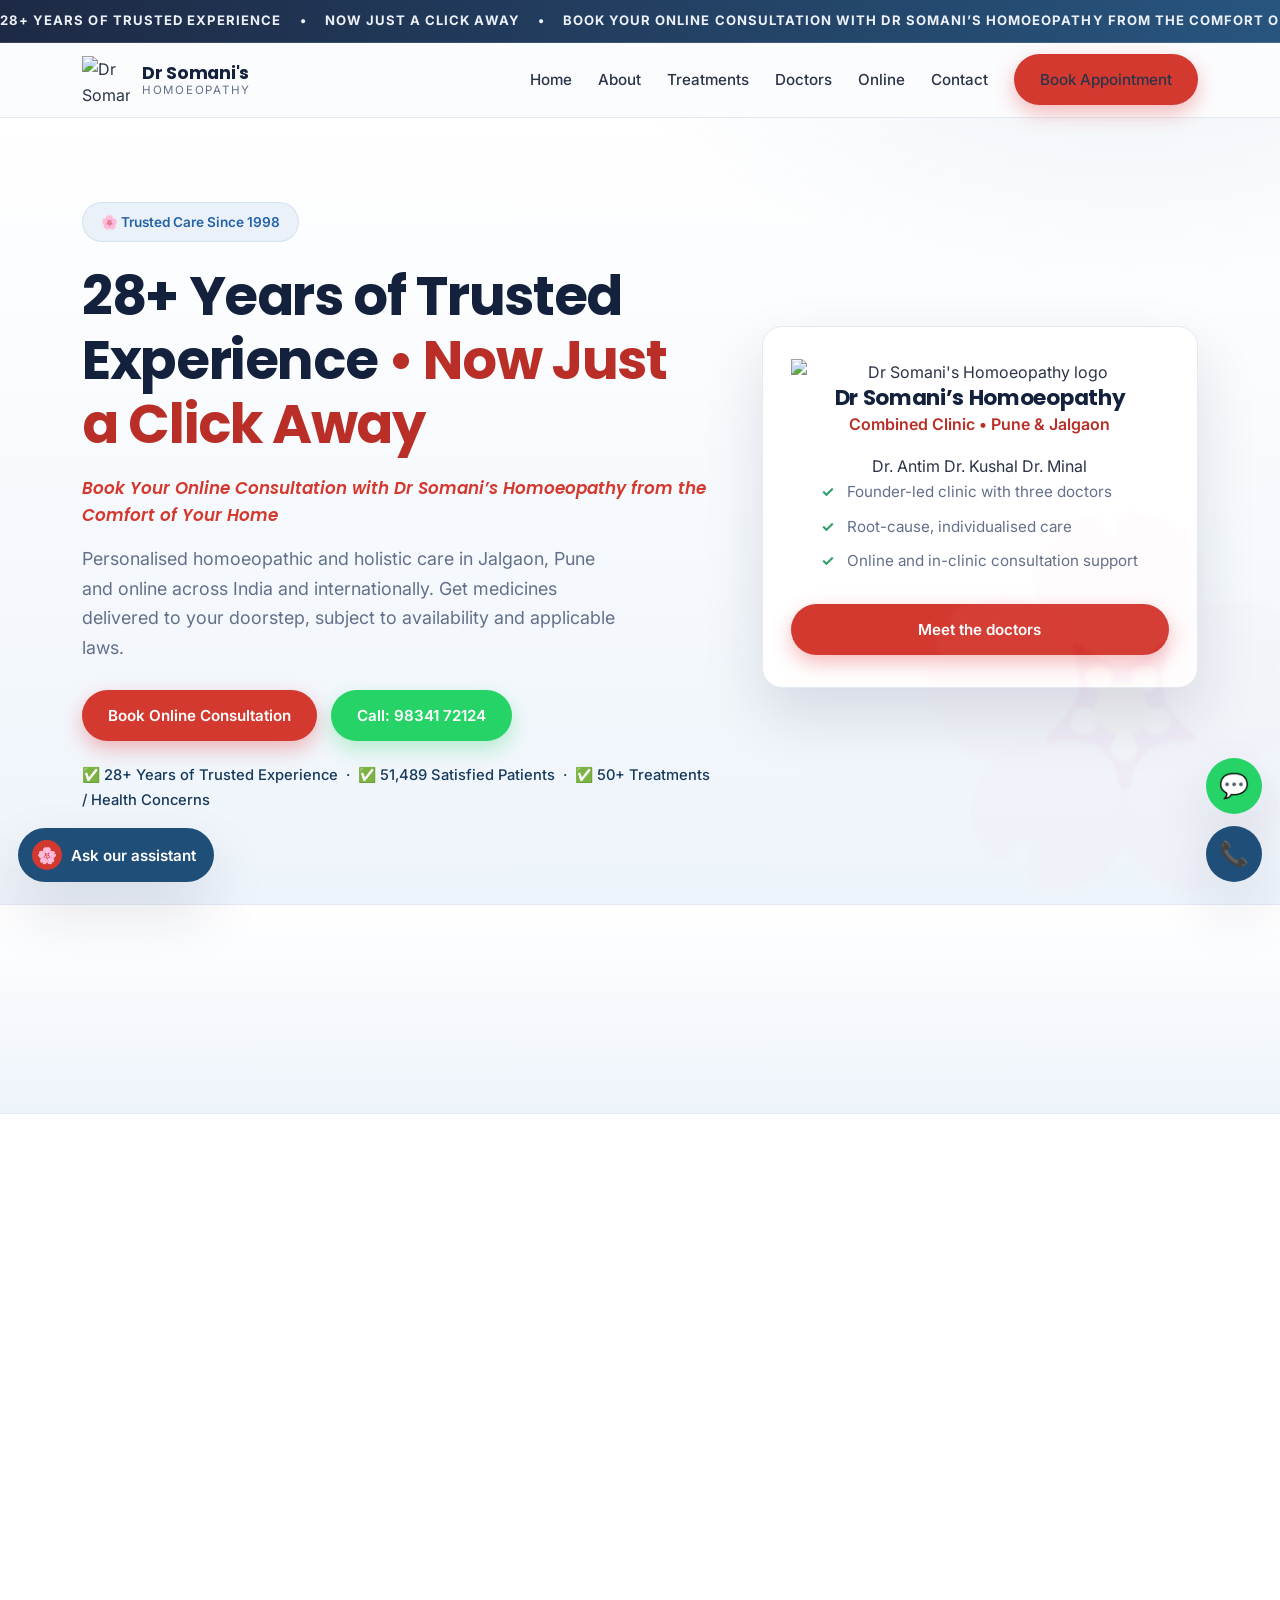
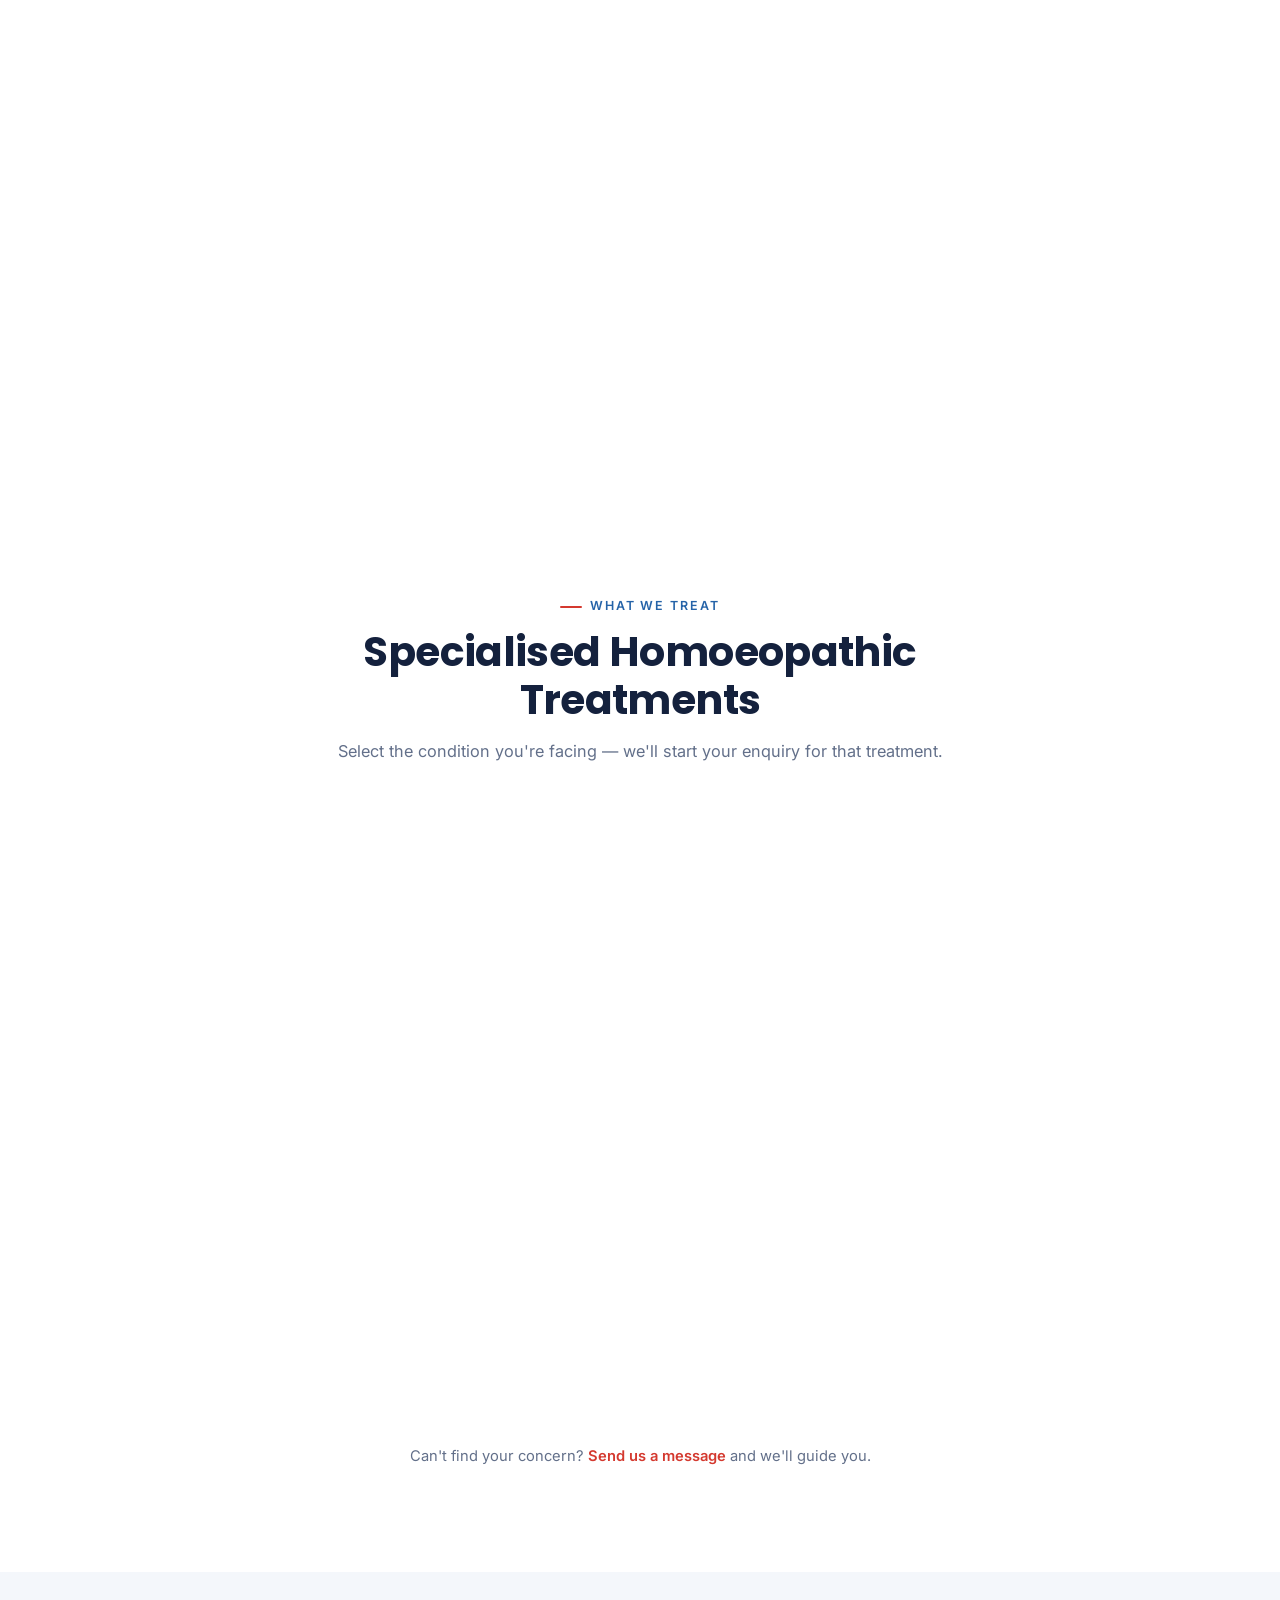
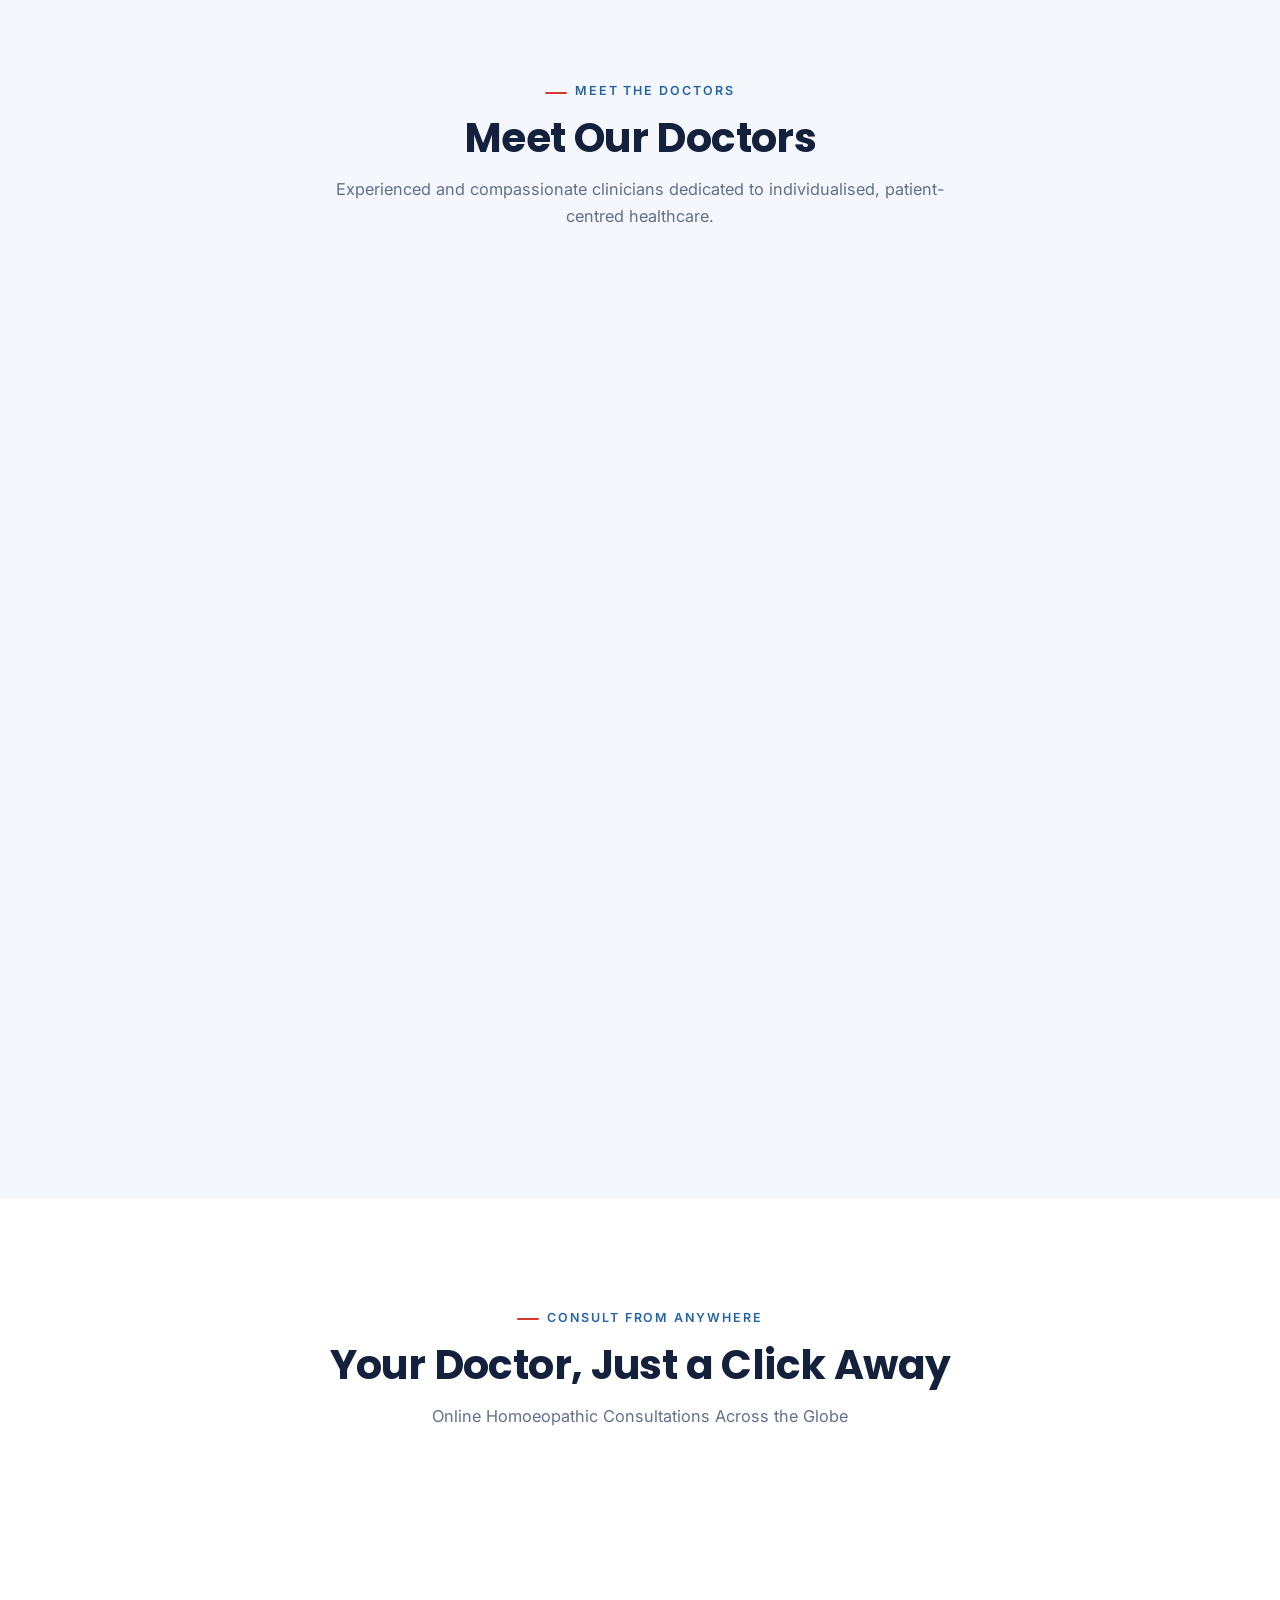
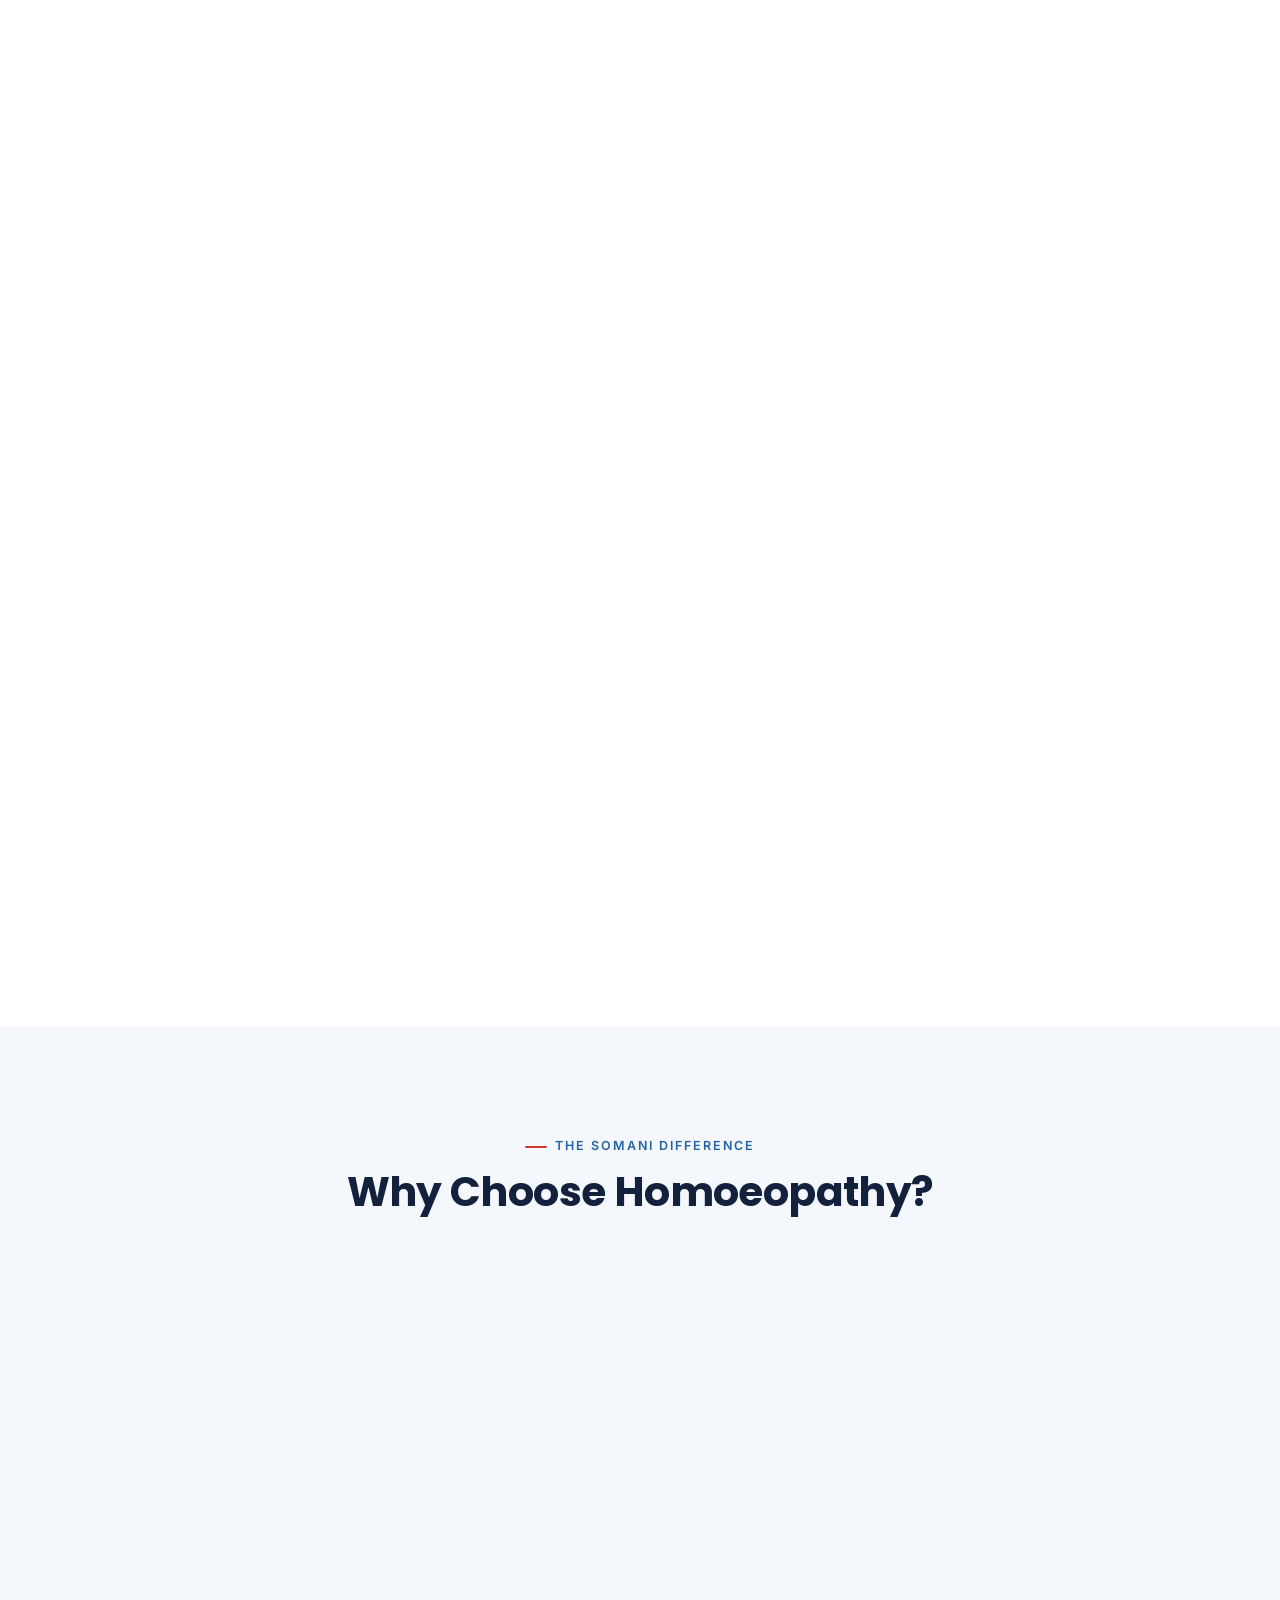
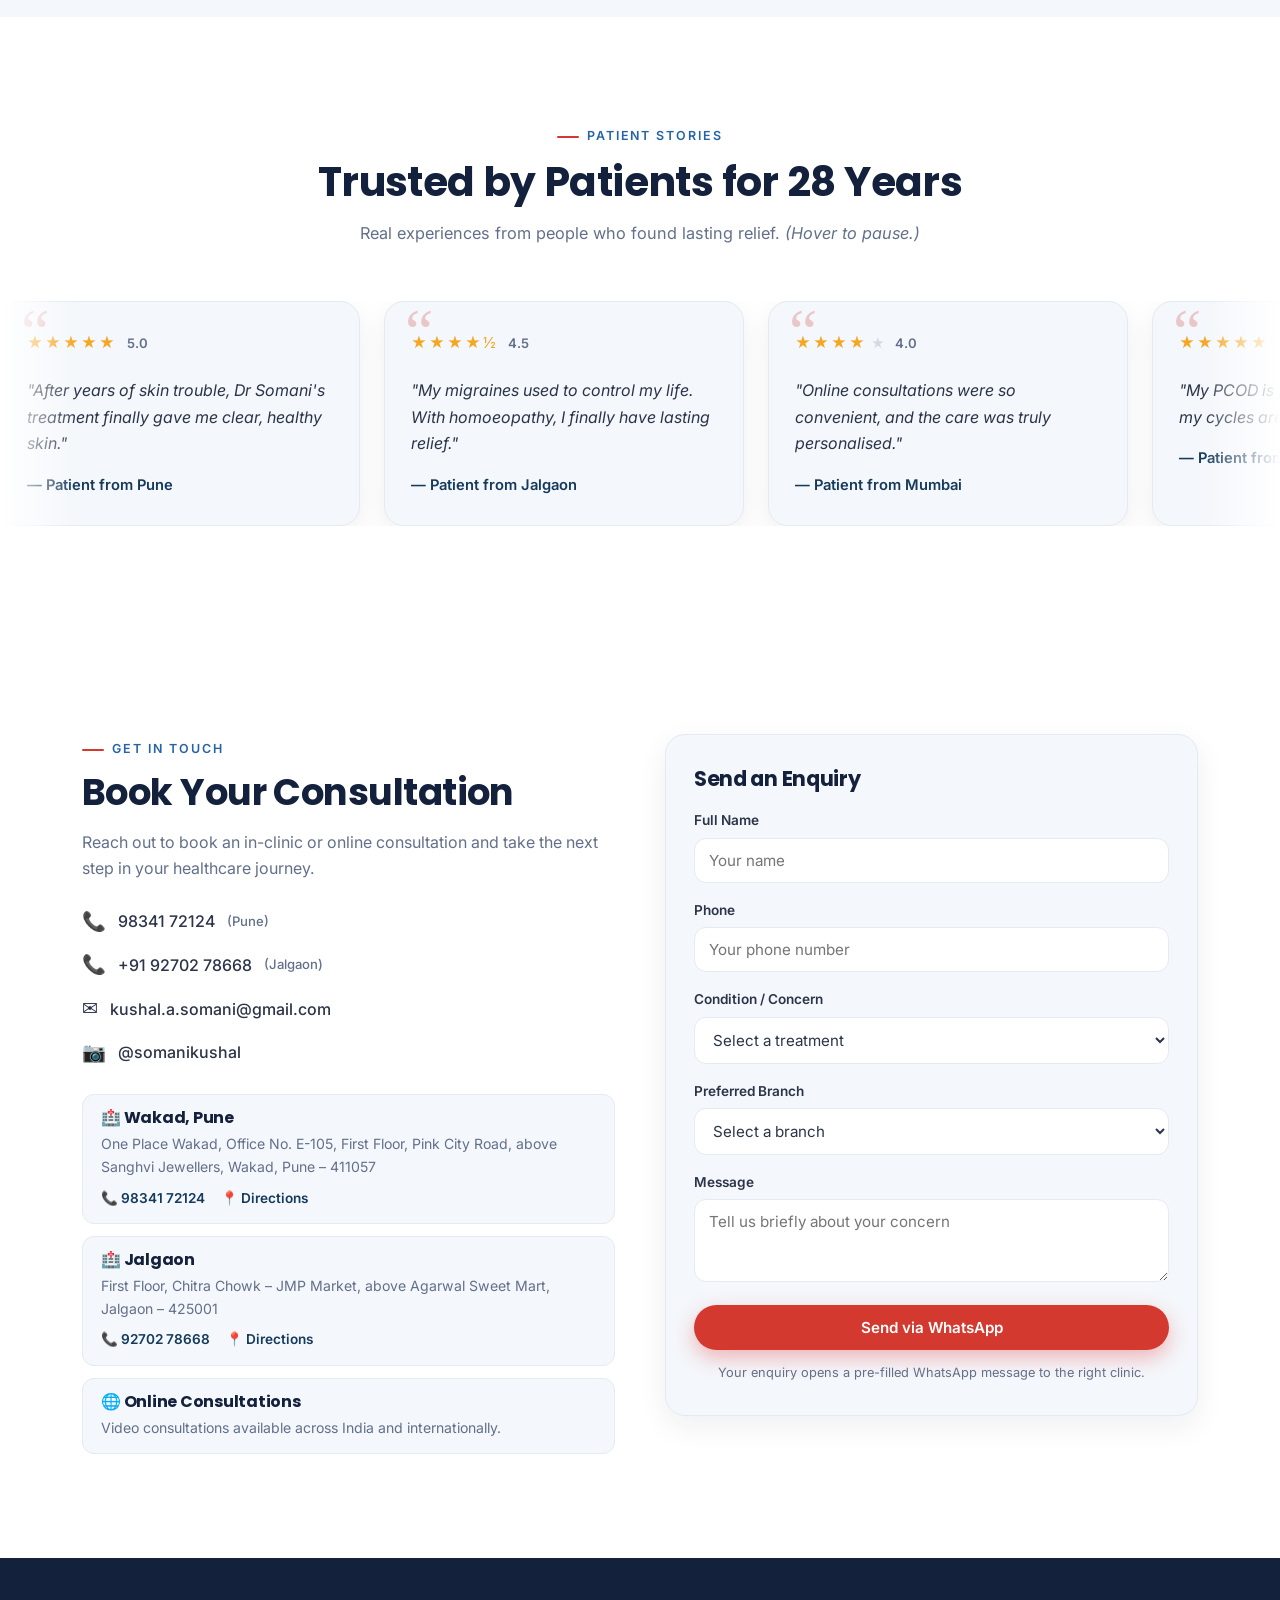
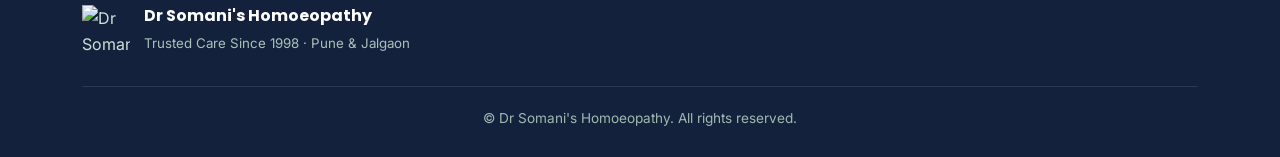
==== commit ee898028: "Update clinic About section with the provided logo and description, plus standard homepage content" ====
--- a/index.html
+++ b/index.html
@@ -4,7 +4,7 @@
   <meta charset="UTF-8" />
   <meta name="viewport" content="width=device-width, initial-scale=1.0" />
   <title>Dr Somani’s Homoeopathy | Personalised Homoeopathic Care & Online Consultation</title>
-  <meta name="description" content="Dr Somani’s Homoeopathy brings together Dr. Antim Somani, Dr. Kushal Somani and Dr. Minal Somani to offer personalised homoeopathic and holistic care in Pune, Jalgaon and online across India and worldwide." />
+  <meta name="description" content="Dr Somani’s Homoeopathy brings together Dr. Antim Somani, Dr. Kushal Somani and Dr. Minal Somani to offer personalised homoeopathic and holistic care in Pune, Jalgaon and online." />
   <meta name="theme-color" content="#14213d" />
   <link rel="preconnect" href="https://fonts.googleapis.com" />
   <link rel="preconnect" href="https://fonts.gstatic.com" crossorigin />
@@ -70,7 +70,7 @@
           <span class="hero__eyebrow">🌸 Trusted Care Since 1998</span>
           <h1>28+ Years of Trusted Experience <span>• Now Just a Click Away</span></h1>
           <p class="hero__slogan">Book Your Online Consultation with Dr Somani’s Homoeopathy from the Comfort of Your Home</p>
-          <p class="hero__lead">Personalised homoeopathic and holistic care in Jalgaon, Pune and online across India and internationally. Get medicines delivered to your doorstep, subject to availability and local regulations.</p>
+          <p class="hero__lead">Personalised homoeopathic and holistic care in Jalgaon, Pune and online across India and internationally. Get medicines delivered to your doorstep, subject to availability and applicable laws.</p>
           <div class="hero__cta">
             <a href="#online" class="btn btn--cta">Book Online Consultation</a>
             <a href="tel:9834172124" class="btn btn--whatsapp">Call: 98341 72124</a>
@@ -109,16 +109,16 @@
     <section class="about" id="about">
       <div class="container about__inner">
         <div class="about__media reveal">
-          <img class="about__photo" src="assets/dr-kushal-somani.jpg" alt="Dr Somani’s Homoeopathy clinic" onerror="this.onerror=null;this.src='assets/logo.svg'" />
+          <img class="about__photo" src="assets/logo-full.png" alt="Dr Somani’s Homoeopathy clinic logo" onerror="this.onerror=null;this.src='assets/logo.svg'" />
           <div class="about__exp">28<span>Years</span></div>
         </div>
         <div class="about__content reveal">
           <span class="kicker">About the Clinic</span>
           <h2>With over 28 years of trusted experience</h2>
-          <p>Dr Somani’s Homoeopathy was founded by Dr. Antim Somani in 1998 and has grown into a family-led practice serving patients in Jalgaon, Pune and online across India and internationally.</p>
-          <p>Today, the clinic brings together Dr. Antim Somani, Dr. Kushal Somani and Dr. Minal Somani, who are committed to providing personalised healthcare with an individualised, patient-focused approach to each case.</p>
-          <p>Over the years, the clinic has cared for patients with a wide range of acute and chronic conditions, including allergies, migraine, digestive issues, skin disorders, hair fall, respiratory conditions, women’s health concerns and stress-related complaints.</p>
-          <p>The doctors aim to understand each patient’s health concerns, medical history and individual needs to guide treatment and follow-up, with in-clinic care in Jalgaon and Pune and online consultation support around the world.</p>
+          <p>With over 28 years of trusted experience, Dr Somani’s Homoeopathy was founded by Dr. Antim Somani in 1998 and has grown into a family-led practice serving patients in Jalgaon, Pune and beyond. Today, the clinic brings together Dr. Antim Somani, Dr. Kushal Somani and Dr. Minal Somani, who are committed to providing personalised Homoeopathic care with an individualised approach to each patient.</p>
+          <p>Over the years, the clinic has cared for patients with a wide range of acute and chronic health concerns, including allergies, migraine, digestive issues, skin disorders, hair fall, asthma, arthritis, PCOD, anxiety, kidney stones and various paediatric conditions. The doctors aim to understand each patient’s health concerns, medical history and individual needs to guide their care and follow-up.</p>
+          <p>With in-clinic consultations in Jalgaon and Pune and online consultations for patients across India and internationally, including the USA, Canada and Germany, Dr Somani’s Homoeopathy continues its commitment to accessible, personalised healthcare.</p>
+          <p>Our approach is built on experience, individual attention and a long-standing commitment to patient care. We welcome you to connect with our team and take the next step in your healthcare journey.</p>
           <a href="#online" class="btn btn--cta">Book a Consultation</a>
         </div>
       </div>
@@ -179,7 +179,7 @@
         </div>
         <div class="doctors__grid reveal-stagger">
           <a class="doctor" href="doctor-antim-somani.html">
-            <img class="doctor__photo" src="assets/dr-antim-somani.jpg" alt="Dr Antim Somani" onerror="this.replaceWith(Object.assign(document.createElement('div'),{className:'doctor__photo doctor__photo--fallback', textContent:'👨‍⚕️'}))" />
+            <img class="doctor__photo" src="assets/dr-antim-somani.jpg" alt="Dr Antim Somani" onerror="this.replaceWith(Object.assign(document.createElement('div'),{className:'doctor__photo doctor__photo--fallback'}))" />
             <h3>Dr. Antim Somani</h3>
             <p class="doctor__qual">B.H.M.S</p>
             <p class="doctor__reg">Reg No.: 40721</p>
@@ -187,7 +187,7 @@
             <span class="doctor__more">View full profile →</span>
           </a>
           <a class="doctor" href="doctor-kushal-somani.html">
-            <img class="doctor__photo" src="assets/dr-kushal-somani.jpg" alt="Dr Kushal Antim Somani" onerror="this.replaceWith(Object.assign(document.createElement('div'),{className:'doctor__photo doctor__photo--fallback', textContent:'👨‍⚕️'}))" />
+            <img class="doctor__photo" src="assets/dr-kushal-somani.jpg" alt="Dr Kushal Antim Somani" onerror="this.replaceWith(Object.assign(document.createElement('div'),{className:'doctor__photo doctor__photo--fallback'}))" />
             <h3>Dr. Kushal Antim Somani</h3>
             <p class="doctor__qual">M.D. (Hom.)</p>
             <p class="doctor__reg">Reg No.: 82170</p>
@@ -195,7 +195,7 @@
             <span class="doctor__more">View full profile →</span>
           </a>
           <a class="doctor" href="doctor-minal-somani.html">
-            <img class="doctor__photo" src="assets/dr-minal-somani.jpg" alt="Dr Minal Somani" onerror="this.replaceWith(Object.assign(document.createElement('div'),{className:'doctor__photo doctor__photo--fallback', textContent:'👩‍⚕️'}))" />
+            <img class="doctor__photo" src="assets/dr-minal-somani.jpg" alt="Dr Minal Somani" onerror="this.replaceWith(Object.assign(document.createElement('div'),{className:'doctor__photo doctor__photo--fallback'}))" />
             <h3>Dr. Minal Somani</h3>
             <p class="doctor__qual">B.A.M.S</p>
             <p class="doctor__reg">Reg No.: I-3124-A-1</p>
@@ -224,8 +224,8 @@
         <div class="online__cols">
           <div class="obook reveal">
             <h3>Request an online consultation</h3>
-            <p style="margin-bottom: 20px; color: var(--muted);">Distance should never be a barrier to accessing personalised healthcare. With years of experience in online consultations, Dr Somani’s Homoeopathy makes high-quality care available remotely.</p>
-            <p style="margin-bottom: 20px; color: var(--muted);">Whether you’re at home or living abroad, you can consult with our doctors from the comfort of your home. Medicines can also be couriered to your doorstep, subject to availability and delivery regulations in your location.</p>
+            <p style="margin-bottom: 20px; color: var(--muted);">Distance should never be a barrier to accessing personalised healthcare. With years of experience in online consultations, Dr Somani's Homoeopathy is ready to support you.</p>
+            <p style="margin-bottom: 20px; color: var(--muted);">Whether you're at home or living abroad, you can consult with our doctors from the comfort of your home. Medicines can also be couriered to your location.</p>
             <label>Your name<input type="text" id="obName" placeholder="Full name" /></label>
             <label>City<input type="text" id="obCity" placeholder="Your city" /></label>
             <label>Concern
@@ -273,7 +273,7 @@
               <li>A quiet space and a stable internet connection</li>
             </ul>
             <div class="oprep__actions">
-              <a class="btn btn--whatsapp" id="oVideo" href="https://wa.me/919834172124?text=Hi%20Dr%20Somani%27s%20Homoeopathy%2C%20I%20would%20like%20to%20book%20an%20online%20consultation">🎥 Book online</a>
+              <a class="btn btn--whatsapp" id="oVideo" href="https://wa.me/919834172124?text=Hi%20Dr%20Somani%27s%20Homoeopathy%2C%20I%20would%20like%20to%20book%20an%20online%20consultation">💬 WhatsApp to book</a>
               <a class="btn btn--cta" id="oPay" href="tel:9834172124">💳 Call to book</a>
             </div>
             <p class="oprep__hint">📞 Call: <a href="tel:9834172124" style="color: var(--gold); font-weight: 600;">98341 72124</a></p>
@@ -291,10 +291,10 @@
           <h2>Why Choose Homoeopathy?</h2>
         </div>
         <div class="why__grid reveal-stagger">
-          <div class="why__item"><div class="why__icon">🛡️</div><h3>Safe &amp; Gentle</h3><p>Natural medicines chosen with consideration for each patient’s individual needs.</p></div>
+          <div class="why__item"><div class="why__icon">🛡️</div><h3>Safe &amp; Gentle</h3><p>Natural medicines chosen with consideration for each patient's individual needs.</p></div>
           <div class="why__item"><div class="why__icon">⚡</div><h3>Root-Cause Focus</h3><p>We aim to understand the underlying concern, not just the symptoms.</p></div>
           <div class="why__item"><div class="why__icon">🌱</div><h3>Long-Term Care</h3><p>Personalised support designed to encourage lasting wellbeing.</p></div>
-          <div class="why__item"><div class="why__icon">🤝</div><h3>Personalised Care</h3><p>Every treatment plan is tailored to the individual’s health journey.</p></div>
+          <div class="why__item"><div class="why__icon">🤝</div><h3>Personalised Care</h3><p>Every treatment plan is tailored to the individual's health journey.</p></div>
         </div>
       </div>
     </section>
@@ -310,16 +310,16 @@
 
       <div class="marquee" id="reviewMarquee">
         <div class="marquee__track" id="reviewTrack">
-          <blockquote class="quote review"><div class="review__stars">★★★★★ <span>5.0</span></div><p>"After years of skin trouble, Dr Somani's treatment finally gave me clear, healthy skin."</p><footer>— Patient</footer></blockquote>
-          <blockquote class="quote review"><div class="review__stars">★★★★½ <span>4.5</span></div><p>"My migraines used to control my life. With homoeopathy, I finally have lasting relief."</p><footer>— Patient</footer></blockquote>
-          <blockquote class="quote review"><div class="review__stars">★★★★<span class="star-empty">★</span> <span>4.0</span></div><p>"Online consultations were so convenient, and the care felt personal and reassuring."</p><footer>— Patient</footer></blockquote>
-          <blockquote class="quote review"><div class="review__stars">★★★★★ <span>5.0</span></div><p>"My PCOD is finally under control and my cycles are regular."</p><footer>— Patient</footer></blockquote>
-          <blockquote class="quote review"><div class="review__stars">★★★★½ <span>4.5</span></div><p>"Passed my kidney stone without any surgery. I'm so grateful for this safe, natural treatment."</p><footer>— Patient</footer></blockquote>
-          <blockquote class="quote review"><div class="review__stars">★★★★★ <span>5.0</span></div><p>"Years of acidity and bloating, gone. I can finally eat in peace."</p><footer>— Patient</footer></blockquote>
-          <blockquote class="quote review"><div class="review__stars">★★★★<span class="star-empty">★</span> <span>4.0</span></div><p>"My vitiligo patches have reduced remarkably. The 28 years of experience show in every consultation."</p><footer>— Patient</footer></blockquote>
-          <blockquote class="quote review"><div class="review__stars">★★★★½ <span>4.5</span></div><p>"My son's frequent colds and coughs have stopped completely."</p><footer>— Patient</footer></blockquote>
-          <blockquote class="quote review"><div class="review__stars">★★★★★ <span>5.0</span></div><p>"I struggled with anxiety for years. The care here has been life-changing."</p><footer>— Patient</footer></blockquote>
-          <blockquote class="quote review"><div class="review__stars">★★★★½ <span>4.5</span></div><p>"Trustworthy, honest and genuinely caring. The whole family now consults only at Dr Somani’s Homoeopathy."</p><footer>— Patient</footer></blockquote>
+          <blockquote class="quote review"><div class="review__stars">★★★★★ <span>5.0</span></div><p>"After years of skin trouble, Dr Somani's treatment finally gave me clear, healthy skin."</p><footer>— Patient from Pune</footer></blockquote>
+          <blockquote class="quote review"><div class="review__stars">★★★★½ <span>4.5</span></div><p>"My migraines used to control my life. With homoeopathy, I finally have lasting relief."</p><footer>— Patient from Jalgaon</footer></blockquote>
+          <blockquote class="quote review"><div class="review__stars">★★★★<span class="star-empty">★</span> <span>4.0</span></div><p>"Online consultations were so convenient, and the care was truly personalised."</p><footer>— Patient from Mumbai</footer></blockquote>
+          <blockquote class="quote review"><div class="review__stars">★★★★★ <span>5.0</span></div><p>"My PCOD is finally under control and my cycles are regular."</p><footer>— Patient from Bangalore</footer></blockquote>
+          <blockquote class="quote review"><div class="review__stars">★★★★½ <span>4.5</span></div><p>"Passed my kidney stone without any surgery. I'm so grateful for this safe, natural treatment."</p><footer>— Patient from Delhi</footer></blockquote>
+          <blockquote class="quote review"><div class="review__stars">★★★★★ <span>5.0</span></div><p>"Years of acidity and bloating, gone. I can finally eat in peace."</p><footer>— Patient from Pune</footer></blockquote>
+          <blockquote class="quote review"><div class="review__stars">★★★★<span class="star-empty">★</span> <span>4.0</span></div><p>"My vitiligo patches have reduced remarkably. The 28 years of expertise shows!"</p><footer>— Patient from Hyderabad</footer></blockquote>
+          <blockquote class="quote review"><div class="review__stars">★★★★½ <span>4.5</span></div><p>"My son's frequent colds and coughs have stopped completely."</p><footer>— Patient from Pune</footer></blockquote>
+          <blockquote class="quote review"><div class="review__stars">★★★★★ <span>5.0</span></div><p>"I struggled with anxiety for years. The care here has been life-changing."</p><footer>— Patient from Canada</footer></blockquote>
+          <blockquote class="quote review"><div class="review__stars">★★★★½ <span>4.5</span></div><p>"Trustworthy, honest and genuinely caring. The whole family now consults only at Dr Somani's."</p><footer>— Patient from Jalgaon</footer></blockquote>
         </div>
       </div>
     </section>
--- a/css/styles.css
+++ b/css/styles.css
@@ -0,0 +1,465 @@
+/* ============ DESIGN TOKENS — clean & clinical ============ */
+:root {
+  /* One signature palette: clinical white + medical blue, warmed by the brand red.
+     Navy ink for authority, a calm sky tint for panels, red reserved for action. */
+  --navy: #14213d;         /* deepest ink — main headings */
+  --green: #1f4e79;        /* clinical blue — kickers, primary UI accents (legacy var name) */
+  --green-dark: #163a5c;
+  --green-deep: #14213d;   /* near-black navy */
+  --blue: #2563a8;         /* clinical accent blue for links / trust marks */
+  --blue-soft: #eaf1f9;    /* soft blue wash for icon chips */
+  --cream: #f4f7fb;        /* very light clinical grey-blue for alternating sections */
+  --sky: #eef4fb;
+  --gold: #d4392f;         /* brand red — reserved for calls to action */
+  --gold-dark: #b92f27;
+  --leaf: #2f9e6b;         /* calm clinical green — used only on small ticks */
+  --leaf-deep: #237a52;
+  --ink: #2b3448;          /* cool slate body text */
+  --muted: #63708a;
+  --line: #e4eaf2;
+  --white: #ffffff;
+  --shadow: 0 10px 30px rgba(20, 33, 61, .07);
+  --shadow-lg: 0 28px 60px rgba(20, 33, 61, .13);
+  --radius: 20px;
+  --radius-sm: 12px;
+  --maxw: 1160px;
+  /* spacing scale for consistent, generous rhythm */
+  --sp-section: 104px;
+}
+@media (max-width: 640px) { :root { --sp-section: 68px; } }
+
+* { margin: 0; padding: 0; box-sizing: border-box; }
+html { scroll-behavior: smooth; }
+body {
+  font-family: 'Inter', system-ui, sans-serif;
+  color: var(--ink);
+  background: #ffffff;
+  line-height: 1.65;
+}
+h1, h2, h3, h4, .brand strong { font-family: 'Poppins', sans-serif; line-height: 1.18; letter-spacing: -.015em; }
+h1 { letter-spacing: -.025em; }
+a { text-decoration: none; color: inherit; }
+img { max-width: 100%; display: block; }
+.container { width: 100%; max-width: var(--maxw); margin: 0 auto; padding: 0 22px; }
+
+/* ============ TOP INFO TICKER ============ */
+.site-ticker {
+  position: relative;
+  overflow: hidden;
+  background: linear-gradient(90deg, rgba(20,33,61,.96), rgba(31,78,121,.96));
+  border-bottom: 1px solid rgba(255,255,255,.12);
+  color: #f5f8ff;
+}
+.site-ticker__track {
+  display: inline-flex;
+  width: max-content;
+  align-items: center;
+  gap: 18px;
+  white-space: nowrap;
+  padding: 10px 0;
+  min-width: 100%;
+  animation: ticker-scroll 24s linear infinite;
+}
+.site-ticker__track span {
+  font-size: .82rem;
+  font-weight: 700;
+  letter-spacing: .08em;
+  text-transform: uppercase;
+  opacity: .96;
+}
+@keyframes ticker-scroll {
+  from { transform: translateX(0); }
+  to { transform: translateX(-50%); }
+}
+@media (prefers-reduced-motion: reduce) {
+  .site-ticker__track { animation: none; }
+}
+
+/* ============ BUTTONS ============ */
+.btn {
+  display: inline-flex; align-items: center; justify-content: center; gap: 8px;
+  padding: 13px 26px; border-radius: 50px; font-weight: 600; font-size: .95rem;
+  border: none; cursor: pointer; transition: transform .15s ease, box-shadow .2s ease, background .2s ease;
+  font-family: 'Inter', sans-serif;
+}
+.btn--cta { background: var(--gold); color: #fff; box-shadow: 0 8px 20px rgba(226,59,59,.35); }
+.btn--cta:hover { background: var(--gold-dark); transform: translateY(-2px); }
+.btn--whatsapp { background: #25D366; color: #fff; box-shadow: 0 8px 20px rgba(37,211,102,.3); }
+.btn--whatsapp:hover { transform: translateY(-2px); }
+.btn--block { width: 100%; }
+
+.kicker {
+  display: inline-block; font-weight: 600; font-size: .78rem; letter-spacing: .16em;
+  text-transform: uppercase; color: var(--blue); margin-bottom: 12px;
+  padding-left: 30px; position: relative;
+}
+.kicker::before { content: ""; position: absolute; left: 0; top: 50%; width: 22px; height: 2px; background: var(--gold); border-radius: 2px; }
+.kicker--light { color: #d7f5c6; }
+
+/* ============ TOP BAR ============ */
+.topbar { background: var(--green-deep); color: #e9f1ec; font-size: .82rem; }
+.topbar__inner { display: flex; justify-content: space-between; align-items: center; padding-top: 8px; padding-bottom: 8px; flex-wrap: wrap; gap: 6px 18px; }
+.topbar__contact { display: flex; gap: 18px; flex-wrap: wrap; }
+.topbar a:hover { color: var(--gold); }
+.topbar__badge { background: rgba(255,255,255,.14); color: #fff; padding: 3px 12px; border-radius: 50px; font-weight: 600; }
+
+/* ============ NAVBAR ============ */
+.nav { position: sticky; top: 0; z-index: 100; background: rgba(251,252,254,.9); backdrop-filter: blur(10px); border-bottom: 1px solid var(--line); transition: box-shadow .25s ease; }
+.nav.scrolled { box-shadow: var(--shadow); }
+.nav__inner { display: flex; align-items: center; justify-content: space-between; height: 74px; }
+.brand { display: flex; align-items: center; gap: 12px; }
+.brand__mark { width: 48px; height: 48px; object-fit: contain; display: block; }
+.brand__text { display: flex; flex-direction: column; line-height: 1.1; }
+.brand__text strong { font-size: 1.1rem; color: var(--green-deep); }
+.brand__text small { font-size: .72rem; letter-spacing: .15em; text-transform: uppercase; color: var(--muted); }
+.nav__links { display: flex; align-items: center; gap: 26px; }
+.nav__links a { font-weight: 500; font-size: .95rem; color: var(--ink); transition: color .2s; }
+.nav__links a:not(.btn) { position: relative; }
+.nav__links a:not(.btn)::after {
+  content: ""; position: absolute; left: 0; bottom: -6px; height: 2px; width: 0;
+  background: var(--gold); border-radius: 2px; transition: width .25s ease;
+}
+.nav__links a:not(.btn):hover { color: var(--gold); }
+.nav__links a:not(.btn):hover::after { width: 100%; }
+.nav__cta { color: #fff; }
+.nav__toggle { display: none; background: none; border: none; flex-direction: column; gap: 5px; cursor: pointer; padding: 6px; }
+.nav__toggle span { width: 26px; height: 3px; background: var(--green-deep); border-radius: 3px; transition: .3s; }
+
+/* ============ HERO ============ */
+.hero { background:
+    radial-gradient(900px 520px at 88% -20%, rgba(37,99,168,.10), transparent 62%),
+    radial-gradient(700px 420px at -8% 120%, rgba(212,57,47,.04), transparent 58%),
+    linear-gradient(180deg, #ffffff, #eef4fb);
+  padding: 84px 0 92px; position: relative; overflow: hidden; }
+.hero::before { content: "🌸"; position: absolute; font-size: 22rem; right: -60px; bottom: -80px; opacity: .035; pointer-events: none; }
+.hero__inner { display: grid; grid-template-columns: 1.3fr .9fr; gap: 50px; align-items: center; }
+.hero__eyebrow { display: inline-block; background: var(--blue-soft); color: var(--blue); padding: 8px 18px; border-radius: 50px; font-weight: 600; font-size: .85rem; margin-bottom: 22px; border: 1px solid rgba(37,99,168,.1); }
+.hero h1 { font-size: clamp(2.1rem, 4.6vw, 3.4rem); color: var(--green-deep); margin-bottom: 18px; }
+.hero h1 span { color: var(--gold-dark); }
+.hero__slogan { font-family: 'Poppins', sans-serif; font-weight: 600; font-style: italic; color: var(--gold); font-size: 1.05rem; margin-bottom: 14px; }
+.hero__lead { font-size: 1.12rem; color: var(--muted); max-width: 540px; margin-bottom: 28px; }
+.hero__cta { display: flex; gap: 14px; flex-wrap: wrap; margin-bottom: 22px; }
+.hero__assure { font-size: .92rem; color: var(--green-dark); font-weight: 500; }
+
+.hero__card { background: var(--white); border-radius: var(--radius); padding: 32px 28px; box-shadow: var(--shadow-lg); text-align: center; border: 1px solid var(--line); }
+.hero__avatar { width: 130px; height: 130px; border-radius: 50%; margin: 0 auto 16px; object-fit: cover; object-position: center top; border: 4px solid #fff; box-shadow: var(--shadow); }
+.hero__avatar--fallback { font-size: 4rem; background: linear-gradient(135deg, #e8eef8, #f2f6fc); display: grid; place-items: center; }
+.hero__card h3 { font-size: 1.35rem; color: var(--green-deep); }
+.hero__role { color: var(--gold-dark); font-weight: 600; margin-bottom: 16px; }
+.hero__points { list-style: none; text-align: left; margin: 0 auto 22px; display: inline-block; }
+.hero__points li { position: relative; padding-left: 26px; margin-bottom: 9px; color: var(--muted); font-size: .95rem; }
+.hero__points li::before { content: "✓"; position: absolute; left: 0; color: var(--leaf); font-weight: 700; }
+
+/* ============ STATS (trust band) ============ */
+.stats { background: linear-gradient(180deg, var(--white), var(--sky)); color: var(--ink); padding: 52px 0; border-top: 1px solid var(--line); border-bottom: 1px solid var(--line); }
+.stats__grid { display: grid; grid-template-columns: repeat(4, 1fr); gap: 24px; text-align: center; }
+.stat { position: relative; padding: 4px 8px; }
+.stat + .stat::before { content: ""; position: absolute; left: 0; top: 12%; height: 76%; width: 1px; background: var(--line); }
+.stat strong { display: block; font-family: 'Poppins'; font-size: clamp(2.2rem, 4vw, 2.9rem); color: var(--navy); font-weight: 700; letter-spacing: -.02em; line-height: 1; }
+.stat strong::after { content: ""; display: block; width: 30px; height: 3px; background: var(--gold); border-radius: 3px; margin: 12px auto 8px; }
+.stat span { font-size: .88rem; color: var(--muted); font-weight: 500; }
+
+/* ============ SECTION HEAD ============ */
+.section-head { text-align: center; max-width: 660px; margin: 0 auto 54px; }
+.section-head h2 { font-size: clamp(1.8rem, 3.6vw, 2.55rem); color: var(--green-deep); margin-bottom: 14px; }
+.section-head p { color: var(--muted); font-size: 1.02rem; }
+.section-head--light h2 { color: #fff; }
+
+section.about, section.treatments, section.testimonials, section.contact { padding: var(--sp-section) 0; }
+
+/* ============ ABOUT ============ */
+.about__inner { display: grid; grid-template-columns: .9fr 1.1fr; gap: 54px; align-items: center; }
+.about__media { position: relative; }
+.about__photo { width: 100%; border-radius: var(--radius); aspect-ratio: 4/5; object-fit: cover; object-position: center top; box-shadow: var(--shadow); border: 1px solid var(--line); }
+.about__photo--fallback { background: linear-gradient(135deg, #e8eef8, #f2f6fc); display: grid; place-items: center; font-size: 8rem; }
+.about__exp { position: absolute; right: -10px; bottom: -10px; background: var(--gold); color: #fff; border-radius: var(--radius-sm); padding: 16px 22px; font-family: 'Poppins'; font-weight: 700; font-size: 2.1rem; line-height: 1; }
+.about__exp span { display: block; font-size: .75rem; letter-spacing: .1em; text-transform: uppercase; font-weight: 600; }
+.about__content h2 { font-size: clamp(1.7rem, 3.4vw, 2.3rem); color: var(--green-deep); margin-bottom: 16px; }
+.about__content p { color: var(--muted); margin-bottom: 16px; }
+.about__content .btn { margin-top: 8px; }
+
+/* ============ DOCTOR PROFILE PAGE ============ */
+.subnav { background: #fff; border-bottom: 1px solid var(--line); }
+.subnav__inner { display: flex; align-items: center; justify-content: space-between; height: 70px; }
+.backlink { color: var(--green); font-weight: 600; font-size: .95rem; }
+.backlink:hover { color: var(--gold); }
+.profile { padding: 60px 0 70px; background: linear-gradient(180deg, #ffffff, #f6f8fc); }
+.profile__inner { display: grid; grid-template-columns: .8fr 1.2fr; gap: 48px; align-items: start; }
+.profile__photo { width: 100%; border-radius: var(--radius); aspect-ratio: 4/5; object-fit: cover; object-position: center top; box-shadow: var(--shadow-lg); border: 1px solid var(--line); }
+.profile__photo--fallback { background: linear-gradient(135deg, #e8eef8, #f2f6fc); display: grid; place-items: center; font-size: 8rem; }
+.profile__name { font-size: clamp(1.8rem, 4vw, 2.6rem); color: var(--green-deep); margin-bottom: 6px; }
+.profile__qual { color: var(--gold-dark); font-weight: 600; font-size: 1.05rem; }
+.profile__reg { color: var(--muted); margin-bottom: 18px; }
+.profile__bio p { color: var(--muted); margin-bottom: 14px; }
+.profile__bio h3 { color: var(--green-deep); margin: 22px 0 10px; font-size: 1.15rem; }
+.profile__tags { display: flex; flex-wrap: wrap; gap: 10px; margin-bottom: 8px; }
+.profile__tag { background: rgba(212,57,47,.07); color: var(--green-dark); border: 1px solid var(--line); padding: 7px 14px; border-radius: 50px; font-size: .88rem; font-weight: 500; }
+.profile__facts { list-style: none; margin: 6px 0 22px; }
+.profile__facts li { position: relative; padding-left: 26px; margin-bottom: 9px; color: var(--ink); }
+.profile__facts li::before { content: "✓"; position: absolute; left: 0; color: var(--leaf); font-weight: 700; }
+.profile__cta { display: flex; gap: 14px; flex-wrap: wrap; margin-top: 6px; }
+
+/* ============ DOCTORS ============ */
+.doctors { padding: var(--sp-section) 0; background: var(--cream); }
+.doctors__grid { display: grid; grid-template-columns: repeat(2, minmax(0, 380px)); gap: 28px; justify-content: center; }
+.doctor { display: block; background: var(--white); border: 1px solid var(--line); border-radius: var(--radius); padding: 30px 26px; text-align: center; box-shadow: var(--shadow); transition: transform .2s ease, box-shadow .2s ease, border-color .2s ease; }
+.doctor:hover { transform: translateY(-6px); box-shadow: var(--shadow-lg); border-color: #cadcef; }
+.doctor__more { display: inline-block; margin-top: 14px; color: var(--gold); font-weight: 600; font-size: .9rem; }
+.doctor:hover .doctor__more { text-decoration: underline; }
+.doctor__photo { width: 130px; height: 130px; border-radius: 50%; object-fit: cover; object-position: center top; margin: 0 auto 16px; border: 4px solid #fff; box-shadow: var(--shadow); }
+.doctor__photo--fallback { background: linear-gradient(135deg, #e8eef8, #f2f6fc); display: grid; place-items: center; font-size: 3.4rem; }
+.doctor h3 { color: var(--green-deep); font-size: 1.25rem; }
+.doctor__qual { color: var(--gold-dark); font-weight: 600; }
+.doctor__reg { color: var(--muted); font-size: .85rem; margin-bottom: 12px; }
+.doctor__desc { color: var(--muted); font-size: .92rem; }
+
+/* ============ TREATMENTS ============ */
+.treatments { background: var(--white); }
+.cards { display: grid; grid-template-columns: repeat(4, 1fr); gap: 24px; }
+.card { font-family: inherit; text-align: left; cursor: pointer; width: 100%; background: var(--white); border: 1px solid var(--line); border-radius: var(--radius); padding: 0; overflow: hidden; transition: transform .2s ease, box-shadow .2s ease, border-color .2s ease; }
+.card:hover { transform: translateY(-6px); box-shadow: var(--shadow-lg); border-color: #cadcef; }
+.card:focus-visible { outline: 3px solid rgba(37,99,168,.4); outline-offset: 2px; }
+.card__banner { position: relative; display: block; height: 132px; overflow: hidden; background: linear-gradient(140deg, var(--b1, #e5eef8), var(--b2, #c9dbef)); }
+.card__banner::after { content: attr(data-emoji); position: absolute; inset: 0; display: grid; place-items: center; font-size: 3.2rem; filter: drop-shadow(0 4px 10px rgba(20,33,61,.14)); transition: transform .25s ease; }
+.card:hover .card__banner::after { transform: scale(1.08); }
+.card__banner-img { position: absolute; inset: 0; width: 100%; height: 100%; object-fit: cover; z-index: 1; transition: transform .4s ease; }
+.card:hover .card__banner-img { transform: scale(1.05); }
+.card__body { padding: 20px 22px 24px; display: flex; flex-direction: column; flex: 1; }
+.card h3 { font-size: 1.08rem; color: var(--green-deep); margin-bottom: 8px; }
+.card p { font-size: .9rem; color: var(--muted); }
+.card__pick { display: inline-block; margin-top: auto; padding-top: 14px; color: var(--gold); font-weight: 600; font-size: .85rem; opacity: 0; transform: translateX(-4px); transition: opacity .2s ease, transform .2s ease; }
+.card:hover .card__pick, .card:focus-visible .card__pick { opacity: 1; transform: translateX(0); }
+.cards__hint { text-align: center; margin-top: 26px; color: var(--muted); font-size: .92rem; }
+.cards__hint a { color: var(--gold); font-weight: 600; }
+
+/* highlight the form field when a condition is picked */
+.field-flash { animation: field-flash 1.4s ease; }
+@keyframes field-flash { 0%,100% { box-shadow: 0 0 0 0 rgba(212,57,47,0); } 25% { box-shadow: 0 0 0 4px rgba(212,57,47,.25); } }
+
+/* ============ SKIN & VITILIGO GALLERY ============ */
+.skingal { padding: 8px 0 var(--sp-section); background: var(--white); }
+.skingal.hidden { display: none; }
+.skingal__grid { display: grid; grid-template-columns: repeat(auto-fit, minmax(220px, 1fr)); gap: 18px; }
+.skingal__item { margin: 0; border-radius: var(--radius); overflow: hidden; border: 1px solid var(--line); box-shadow: var(--shadow); background: var(--cream); aspect-ratio: 4 / 3; }
+.skingal__item img { width: 100%; height: 100%; object-fit: cover; transition: transform .4s ease; }
+.skingal__item:hover img { transform: scale(1.05); }
+
+/* ============ ONLINE CONSULTATION ============ */
+.online { padding: var(--sp-section) 0; background: var(--white); }
+.online__steps { display: grid; grid-template-columns: repeat(4, 1fr); gap: 22px; margin-bottom: 42px; }
+.ostep { position: relative; background: var(--cream); border: 1px solid var(--line); border-radius: var(--radius); padding: 30px 22px 24px; text-align: center; transition: transform .2s, box-shadow .2s; }
+.ostep:hover { transform: translateY(-5px); box-shadow: var(--shadow-lg); border-color: #cadcef; }
+.ostep__no { position: absolute; top: -14px; left: 50%; transform: translateX(-50%); width: 30px; height: 30px; border-radius: 50%; background: var(--gold); color: #fff; font-family: 'Poppins'; font-weight: 700; display: grid; place-items: center; }
+.ostep__ic { font-size: 1.9rem; width: 62px; height: 62px; border-radius: 50%; background: var(--blue-soft); display: grid; place-items: center; margin: 6px auto 14px; }
+.ostep h3 { font-size: 1.05rem; color: var(--green-deep); margin-bottom: 6px; }
+.ostep p { font-size: .88rem; color: var(--muted); }
+.online__cols { display: grid; grid-template-columns: 1fr 1fr; gap: 28px; align-items: start; }
+.obook, .oprep { background: var(--white); border: 1px solid var(--line); border-radius: var(--radius); padding: 30px 28px; box-shadow: var(--shadow); }
+.obook h3, .oprep h3 { color: var(--green-deep); margin-bottom: 18px; font-size: 1.2rem; }
+.obook label { display: block; font-size: .85rem; font-weight: 600; color: var(--ink); margin-bottom: 14px; }
+.obook input, .obook select { width: 100%; margin-top: 6px; padding: 11px 14px; border: 1px solid var(--line); border-radius: var(--radius-sm); font-family: 'Inter', sans-serif; font-size: .95rem; }
+.obook input:focus, .obook select:focus { outline: none; border-color: var(--blue); box-shadow: 0 0 0 3px rgba(37,99,168,.15); }
+.obook__row { display: grid; grid-template-columns: 1fr 1fr; gap: 16px; margin: 4px 0 20px; }
+.obook__lbl { display: block; font-size: .85rem; font-weight: 600; color: var(--ink); margin-bottom: 8px; }
+.chips { display: flex; flex-wrap: wrap; gap: 8px; }
+.chips button { font-family: 'Inter', sans-serif; font-size: .84rem; font-weight: 600; color: var(--muted); background: var(--cream); border: 1px solid var(--line); border-radius: 50px; padding: 8px 12px; cursor: pointer; }
+.chips button:hover { border-color: #cadcef; }
+.chips button.on { background: var(--blue-soft); color: var(--blue); border-color: #cadcef; }
+.oprep__list { list-style: none; margin-bottom: 22px; }
+.oprep__list li { position: relative; padding-left: 28px; margin-bottom: 12px; color: var(--ink); font-size: .92rem; }
+.oprep__list li::before { content: "✓"; position: absolute; left: 0; color: var(--leaf); font-weight: 700; }
+.oprep__actions { display: flex; flex-wrap: wrap; gap: 12px; margin-bottom: 18px; }
+.oprep__hint { font-size: .88rem; color: var(--muted); margin-top: 6px; }
+
+/* ============ WHY ============ */
+.why { background: var(--cream); color: var(--ink); padding: var(--sp-section) 0; }
+.why .section-head--light h2 { color: var(--green-deep); }
+.why .kicker--light { color: var(--blue); }
+.why__grid { display: grid; grid-template-columns: repeat(4, 1fr); gap: 22px; }
+.why__item { background: #fff; border: 1px solid var(--line); border-radius: var(--radius); padding: 30px 24px; text-align: center; box-shadow: var(--shadow); transition: transform .2s, box-shadow .2s; }
+.why__item:hover { transform: translateY(-6px); box-shadow: var(--shadow-lg); border-color: #d3e2f2; }
+.why__icon { font-size: 2rem; width: 64px; height: 64px; border-radius: 50%; background: var(--blue-soft); display: grid; place-items: center; margin: 0 auto 16px; }
+.why__item h3 { font-size: 1.1rem; margin-bottom: 8px; color: var(--green-deep); }
+.why__item p { font-size: .9rem; color: var(--muted); }
+
+/* ============ TESTIMONIALS ============ */
+.testimonials { background: #fff; padding-bottom: 84px; overflow: hidden; }
+.quote { background: var(--cream); border-radius: var(--radius); padding: 28px 26px; box-shadow: var(--shadow); border: 1px solid var(--line); position: relative; }
+.quote::before { content: "“"; font-family: Georgia; font-size: 4rem; color: var(--gold); line-height: 0; position: absolute; top: 30px; left: 20px; opacity: .25; }
+.quote p { font-style: italic; color: var(--ink); margin-bottom: 16px; padding-top: 14px; }
+.quote footer { font-weight: 600; color: var(--green-dark); font-size: .92rem; }
+
+/* auto-scrolling reviews marquee */
+.marquee { width: 100%; overflow: hidden; -webkit-mask-image: linear-gradient(90deg, transparent, #000 6%, #000 94%, transparent); mask-image: linear-gradient(90deg, transparent, #000 6%, #000 94%, transparent); }
+.marquee__track { display: flex; gap: 24px; width: max-content; animation: marquee-scroll 60s linear infinite; }
+.marquee:hover .marquee__track { animation-play-state: paused; }
+.review { flex: 0 0 360px; max-width: 360px; }
+.review__stars { color: #f5a623; letter-spacing: 2px; margin-bottom: 8px; font-size: .95rem; }
+.review__stars .star-empty { color: #d6d9e2; }
+.review__stars span { color: var(--muted); font-size: .82rem; letter-spacing: 0; font-weight: 600; margin-left: 4px; }
+@keyframes marquee-scroll { from { transform: translateX(0); } to { transform: translateX(-50%); } }
+@media (prefers-reduced-motion: reduce) { .marquee__track { animation: none; } }
+
+/* ============ CONTACT ============ */
+.contact { background: var(--white); }
+.contact__inner { display: grid; grid-template-columns: 1fr 1fr; gap: 50px; align-items: start; }
+.contact__info h2 { font-size: clamp(1.7rem, 3.4vw, 2.3rem); color: var(--green-deep); margin-bottom: 14px; }
+.contact__info > p { color: var(--muted); margin-bottom: 24px; }
+.contact__list { list-style: none; margin-bottom: 26px; }
+.contact__list li { display: flex; align-items: center; gap: 12px; margin-bottom: 12px; font-weight: 500; }
+.contact__list li span { font-size: 1.2rem; }
+.contact__list a:hover { color: var(--green); }
+.contact__clinics { display: grid; gap: 12px; }
+.clinic { background: var(--cream); border: 1px solid var(--line); border-radius: var(--radius-sm); padding: 14px 18px; }
+.clinic h4 { color: var(--green-deep); font-size: 1rem; margin-bottom: 4px; }
+.clinic p { color: var(--muted); font-size: .88rem; }
+.clinic__actions { display: flex; gap: 16px; margin-top: 8px; }
+.clinic__actions a { color: var(--green-dark); font-weight: 600; font-size: .85rem; }
+.clinic__actions a:hover { color: var(--gold-dark); }
+.contact__list em { color: var(--muted); font-style: normal; font-size: .82rem; }
+
+.contact__form { background: var(--cream); border: 1px solid var(--line); border-radius: var(--radius); padding: 32px 28px; box-shadow: var(--shadow); }
+.contact__form h3 { color: var(--green-deep); margin-bottom: 18px; font-size: 1.3rem; }
+.contact__form label { display: block; font-size: .85rem; font-weight: 600; color: var(--ink); margin-bottom: 16px; }
+.contact__form input, .contact__form select, .contact__form textarea {
+  width: 100%; margin-top: 6px; padding: 12px 14px; border: 1px solid var(--line);
+  border-radius: var(--radius-sm); font-family: 'Inter', sans-serif; font-size: .95rem; background: #fff; color: var(--ink);
+}
+.contact__form input:focus, .contact__form select:focus, .contact__form textarea:focus { outline: none; border-color: var(--green); box-shadow: 0 0 0 3px rgba(31,45,110,.15); }
+.contact__note { font-size: .8rem; color: var(--muted); text-align: center; margin-top: 12px; }
+
+/* ============ FOOTER ============ */
+.footer { background: var(--green-deep); color: #cfe0d8; padding: 44px 0 28px; }
+.footer__inner { display: flex; flex-wrap: wrap; align-items: center; justify-content: space-between; gap: 22px; }
+.footer__brand { display: flex; align-items: center; gap: 14px; }
+.footer__brand strong { color: #fff; font-family: 'Poppins'; }
+.footer__brand small { color: #a9c2b7; }
+.footer__links { display: flex; gap: 22px; }
+.footer__links a:hover { color: var(--gold); }
+.footer__copy { width: 100%; text-align: center; border-top: 1px solid rgba(255,255,255,.1); padding-top: 20px; margin-top: 8px; font-size: .85rem; color: #9fbab0; }
+
+/* ============ FLOATING ACTIONS ============ */
+.floaters { position: fixed; right: 18px; bottom: 18px; display: flex; flex-direction: column; gap: 12px; z-index: 200; }
+.floater { width: 56px; height: 56px; border-radius: 50%; display: grid; place-items: center; font-size: 1.5rem; box-shadow: var(--shadow-lg); transition: transform .15s; }
+.floater:hover { transform: scale(1.08); }
+.floater--wa { background: #25D366; }
+.floater--call { background: var(--green); }
+
+/* ============ RESPONSIVE ============ */
+@media (max-width: 920px) {
+  .hero__inner, .about__inner, .contact__inner { grid-template-columns: 1fr; }
+  .cards, .why__grid { grid-template-columns: repeat(2, 1fr); }
+  .online__steps { grid-template-columns: repeat(2, 1fr); }
+  .online__cols { grid-template-columns: 1fr; }
+  .skingal__grid { grid-template-columns: repeat(2, 1fr); }
+  .quotes { grid-template-columns: 1fr; }
+  .doctors__grid { grid-template-columns: 1fr; }
+  .stats__grid { grid-template-columns: repeat(2, 1fr); gap: 28px; }
+  .about__media { max-width: 360px; }
+
+  .nav__links {
+    position: fixed; top: 74px; right: -100%; height: calc(100vh - 74px); width: 78%; max-width: 320px;
+    background: var(--cream); flex-direction: column; align-items: flex-start; gap: 4px;
+    padding: 24px; box-shadow: var(--shadow-lg); transition: right .3s ease; border-left: 1px solid var(--line);
+  }
+  .nav__links.open { right: 0; }
+  .nav__links a { width: 100%; padding: 12px 4px; border-bottom: 1px solid var(--line); }
+  .nav__cta { margin-top: 10px; border-bottom: none !important; }
+  .nav__toggle { display: flex; }
+  .nav__toggle.open span:nth-child(1) { transform: translateY(8px) rotate(45deg); }
+  .nav__toggle.open span:nth-child(2) { opacity: 0; }
+  .nav__toggle.open span:nth-child(3) { transform: translateY(-8px) rotate(-45deg); }
+}
+@media (max-width: 540px) {
+  .cards, .why__grid { grid-template-columns: 1fr; }
+  .online__steps, .obook__row { grid-template-columns: 1fr; }
+  .topbar__contact { gap: 12px; }
+  .footer__inner { flex-direction: column; text-align: center; }
+}
+
+/* ============ SCROLL REVEAL (motion polish) ============ */
+.reveal { opacity: 0; transform: translateY(22px); transition: opacity .7s cubic-bezier(.2,.7,.2,1), transform .7s cubic-bezier(.2,.7,.2,1); }
+.reveal.in { opacity: 1; transform: none; }
+.reveal-stagger > * { opacity: 0; transform: translateY(22px); transition: opacity .6s cubic-bezier(.2,.7,.2,1), transform .6s cubic-bezier(.2,.7,.2,1); }
+.reveal-stagger.in > * { opacity: 1; transform: none; }
+.reveal-stagger.in > *:nth-child(2) { transition-delay: .07s; }
+.reveal-stagger.in > *:nth-child(3) { transition-delay: .14s; }
+.reveal-stagger.in > *:nth-child(4) { transition-delay: .21s; }
+.reveal-stagger.in > *:nth-child(5) { transition-delay: .28s; }
+.reveal-stagger.in > *:nth-child(6) { transition-delay: .35s; }
+.reveal-stagger.in > *:nth-child(7) { transition-delay: .42s; }
+.reveal-stagger.in > *:nth-child(8) { transition-delay: .49s; }
+@media (prefers-reduced-motion: reduce) {
+  .reveal, .reveal-stagger > * { opacity: 1 !important; transform: none !important; transition: none !important; }
+}
+
+/* ============ AI CHAT WIDGET ============ */
+.ai-launcher {
+  position: fixed; left: 18px; bottom: 18px; z-index: 210;
+  display: inline-flex; align-items: center; gap: 9px;
+  background: var(--green); color: #fff; border: none; cursor: pointer;
+  padding: 12px 18px 12px 14px; border-radius: 50px; font-family: 'Inter', sans-serif;
+  font-weight: 600; font-size: .95rem; box-shadow: var(--shadow-lg);
+  transition: transform .15s, background .2s;
+}
+.ai-launcher:hover { transform: translateY(-2px); }
+.ai-launcher__dot { width: 30px; height: 30px; border-radius: 50%; background: var(--gold); display: grid; place-items: center; font-size: 1rem; }
+.ai-launcher.hidden { display: none; }
+
+.ai-panel {
+  position: fixed; left: 18px; bottom: 18px; z-index: 230;
+  width: min(380px, calc(100vw - 36px)); height: min(560px, calc(100vh - 36px));
+  background: var(--white); border: 1px solid var(--line); border-radius: 18px;
+  box-shadow: var(--shadow-lg); display: flex; flex-direction: column; overflow: hidden;
+  opacity: 0; transform: translateY(12px) scale(.98); pointer-events: none;
+  transition: opacity .2s, transform .2s;
+}
+.ai-panel.open { opacity: 1; transform: none; pointer-events: auto; }
+
+.ai-head { display: flex; align-items: center; gap: 12px; padding: 14px 16px; background: var(--green); color: #fff; }
+.ai-head__logo { width: 40px; height: 40px; border-radius: 50%; background: #fff; object-fit: contain; padding: 3px; }
+.ai-head__title { display: flex; flex-direction: column; line-height: 1.15; }
+.ai-head__title strong { font-family: 'Poppins'; font-size: 1rem; }
+.ai-head__title small { font-size: .74rem; opacity: .85; }
+.ai-head__close { margin-left: auto; background: rgba(255,255,255,.15); border: none; color: #fff; width: 32px; height: 32px; border-radius: 50%; cursor: pointer; font-size: 1.1rem; line-height: 1; }
+.ai-head__close:hover { background: rgba(255,255,255,.28); }
+
+.ai-messages { flex: 1; overflow-y: auto; padding: 16px; display: flex; flex-direction: column; gap: 10px; background: var(--cream); }
+.ai-msg { max-width: 84%; padding: 10px 13px; border-radius: 14px; font-size: .92rem; line-height: 1.5; white-space: pre-wrap; word-wrap: break-word; }
+.ai-msg--bot { background: var(--white); border: 1px solid var(--line); color: var(--ink); align-self: flex-start; border-bottom-left-radius: 4px; }
+.ai-msg--user { background: var(--green); color: #fff; align-self: flex-end; border-bottom-right-radius: 4px; }
+.ai-msg--note { align-self: stretch; background: rgba(212,57,47,.06); border: 1px dashed var(--line); color: var(--muted); font-size: .8rem; text-align: center; border-radius: 10px; }
+.ai-quick { display: flex; flex-wrap: wrap; gap: 8px; align-self: flex-start; }
+.ai-quick button { font-family: 'Inter', sans-serif; font-size: .88rem; font-weight: 600; color: var(--green); background: var(--white); border: 1px solid var(--line); border-radius: 50px; padding: 7px 10px; cursor: pointer; }
+.ai-quick button:hover { background: var(--blue-soft); border-color: #cadcef; transform: translateY(-1px); }
+.ai-cta { align-self: flex-start; display: inline-block; background: #25D366; color: #fff; padding: 9px 16px; border-radius: 50px; font-weight: 600; font-size: .88rem; }
+
+.ai-typing { display: inline-flex; gap: 4px; align-items: center; }
+.ai-typing span { width: 7px; height: 7px; border-radius: 50%; background: var(--muted); opacity: .5; animation: ai-blink 1.2s infinite; }
+.ai-typing span:nth-child(2) { animation-delay: .2s; }
+.ai-typing span:nth-child(3) { animation-delay: .4s; }
+@keyframes ai-blink { 0%,80%,100% { opacity: .3; transform: translateY(0); } 40% { opacity: 1; transform: translateY(-3px); } }
+
+.ai-handoff { border: none; border-top: 1px solid var(--line); background: var(--white); color: var(--gold); font-weight: 600; padding: 11px; cursor: pointer; font-family: 'Inter', sans-serif; font-size: .88rem; }
+.ai-handoff:hover { background: rgba(212,57,47,.06); }
+.ai-handoff.hidden { display: none; }
+
+.ai-form { display: flex; gap: 8px; padding: 10px; border-top: 1px solid var(--line); background: var(--white); }
+.ai-form input { flex: 1; padding: 11px 14px; border: 1px solid var(--line); border-radius: 50px; font-family: 'Inter', sans-serif; font-size: .92rem; background: var(--cream); color: var(--ink); }
+.ai-form input:focus { outline: none; border-color: var(--green); }
+.ai-form button { border: none; background: var(--gold); color: #fff; width: 42px; height: 42px; border-radius: 50%; cursor: pointer; font-size: 1.1rem; flex: 0 0 auto; }
+.ai-form button:disabled { opacity: .5; cursor: default; }
+.ai-form button.ai-attach { background: var(--cream); color: var(--muted); border: 1px solid var(--line); font-size: 1.15rem; }
+.ai-form button.ai-attach:hover { color: var(--green); border-color: var(--green); }
+.ai-attach-chip { display: flex; align-items: center; justify-content: space-between; gap: 8px; margin: 0 10px; padding: 7px 12px; background: rgba(58,124,90,.08); border: 1px solid var(--line); border-radius: 12px; font-size: .82rem; color: var(--green-dark); }
+.ai-attach-chip span { overflow: hidden; text-overflow: ellipsis; white-space: nowrap; }
+.ai-attach-chip button { border: none; background: transparent; color: var(--muted); cursor: pointer; font-size: .95rem; line-height: 1; padding: 2px 4px; flex: 0 0 auto; }
+.ai-attach-chip button:hover { color: var(--red); }
+.ai-attach-chip.hidden { display: none; }
+.ai-msg__file { display: inline-block; margin-top: 4px; font-size: .82rem; opacity: .9; }
+
+@media (max-width: 460px) {
+  .ai-panel { left: 8px; bottom: 8px; width: calc(100vw - 16px); height: calc(100vh - 16px); }
+  .ai-launcher { left: 10px; bottom: 10px; }
+  .ai-launcher__label { display: none; }
+}
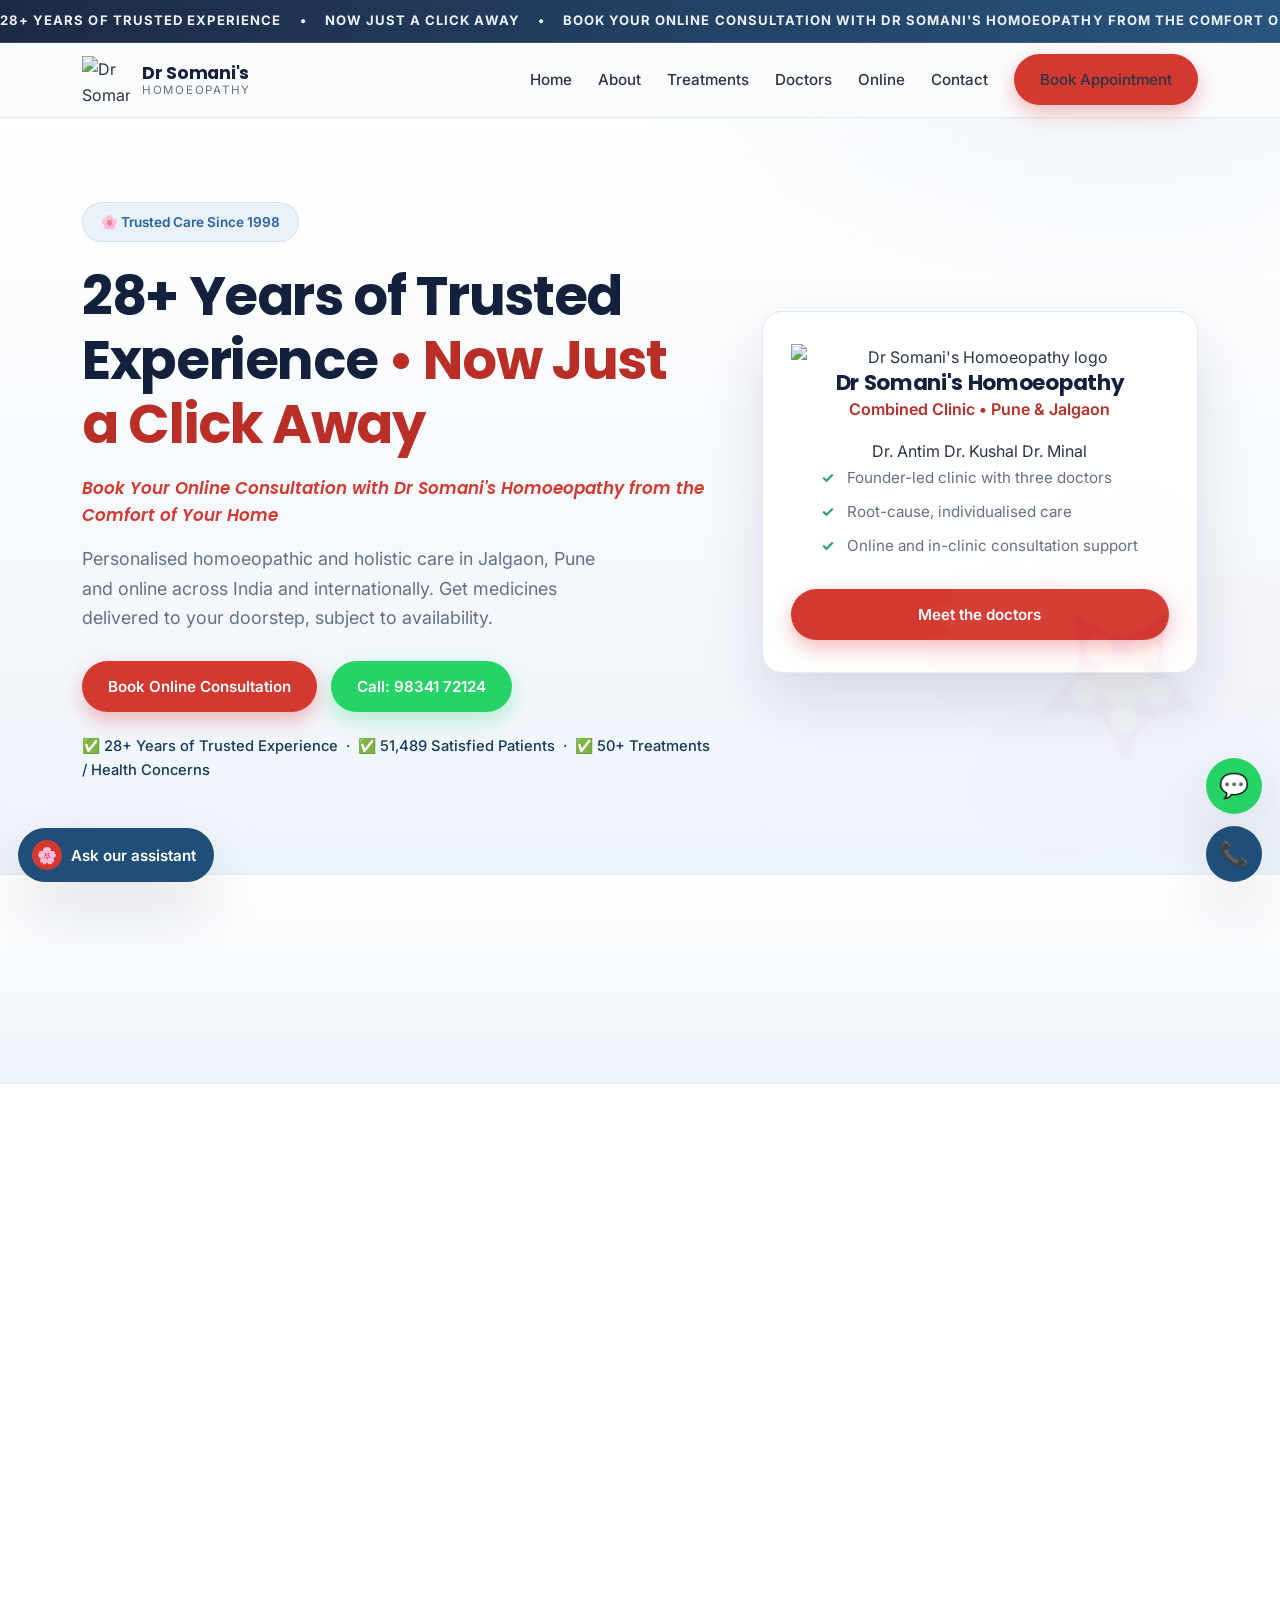
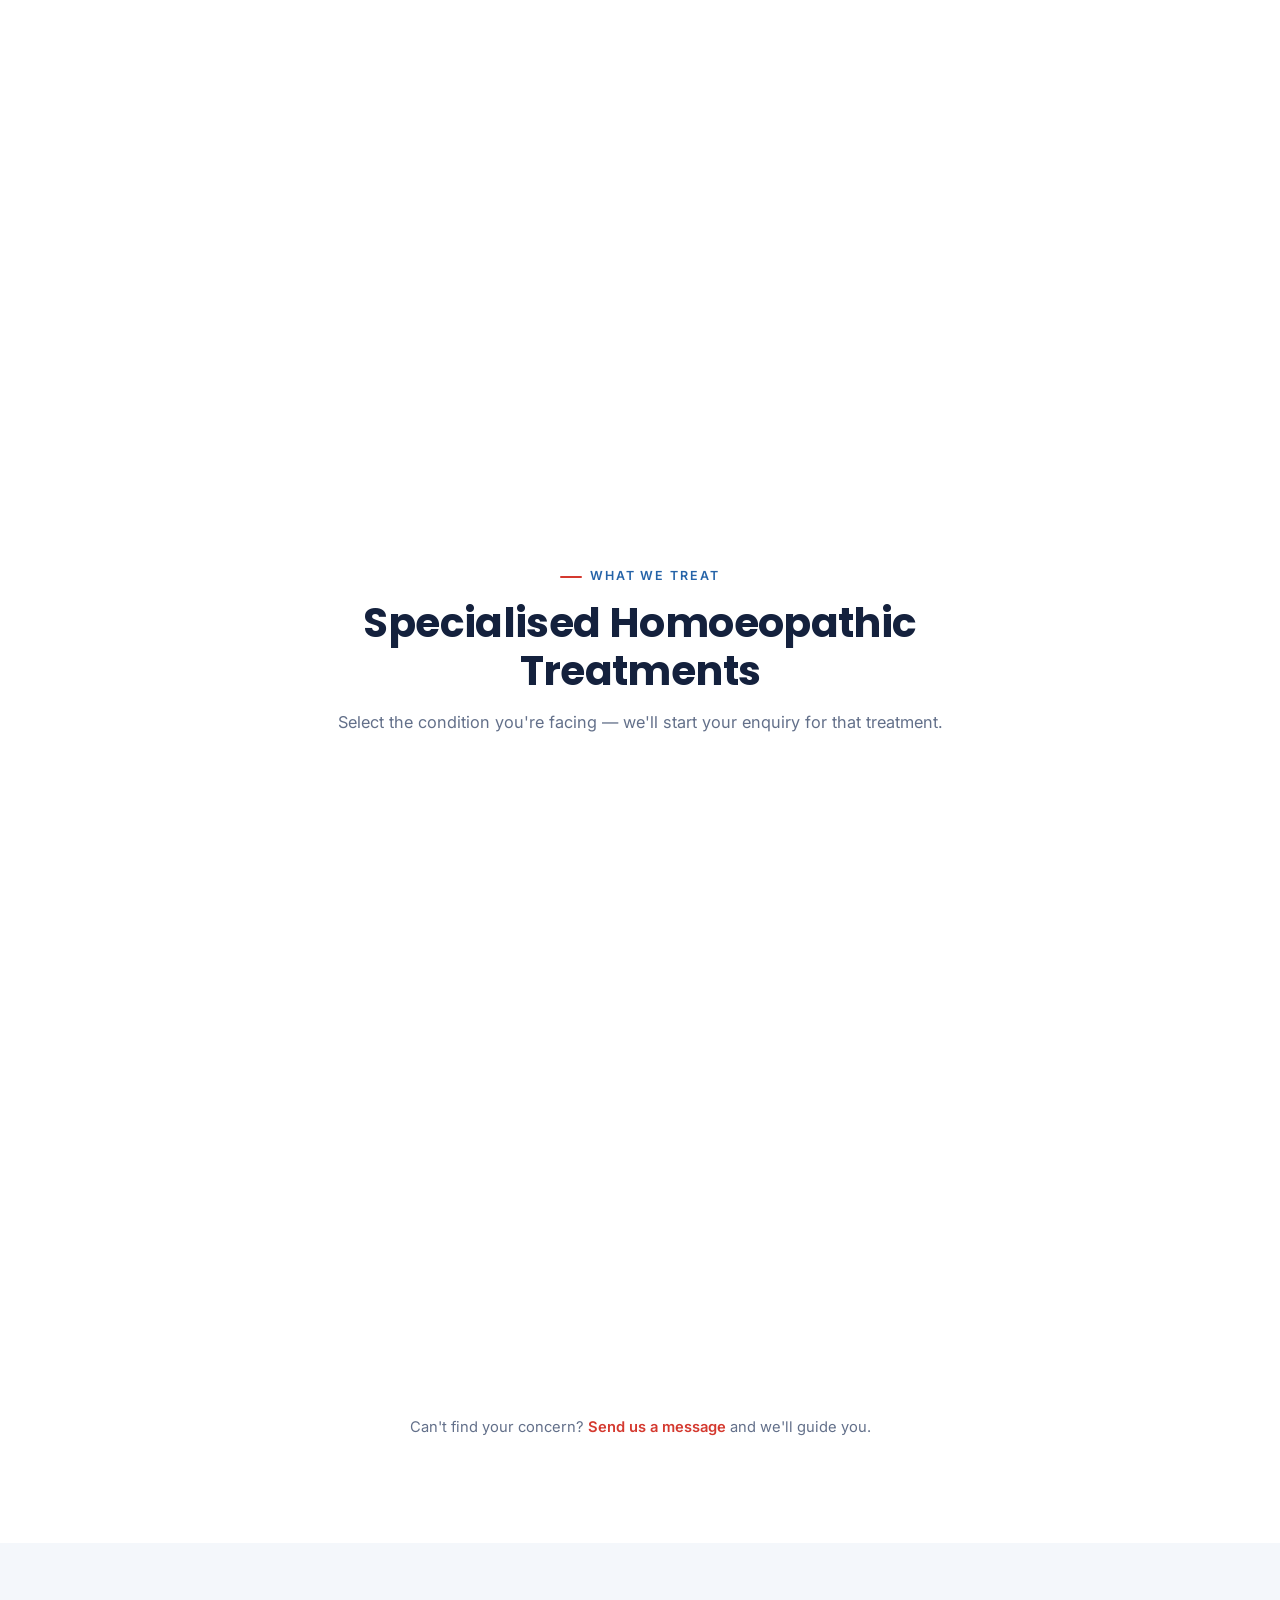
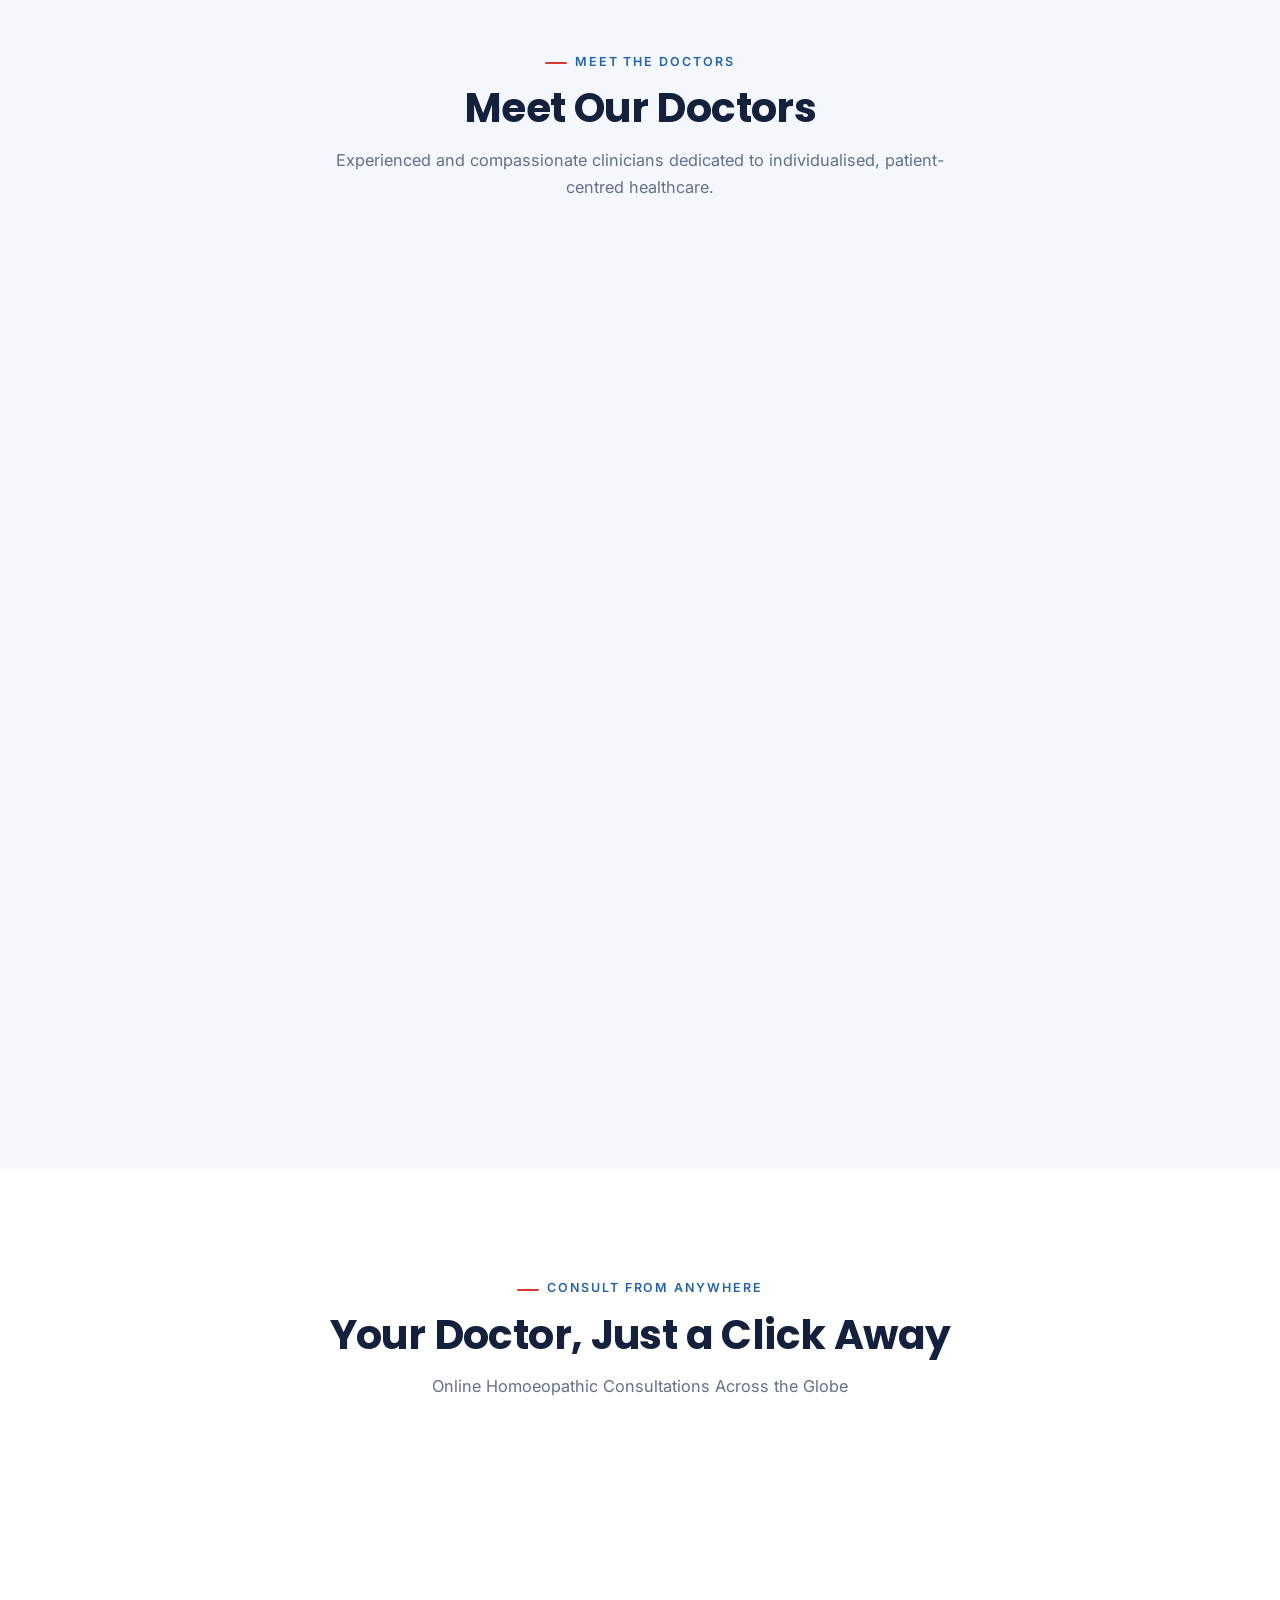
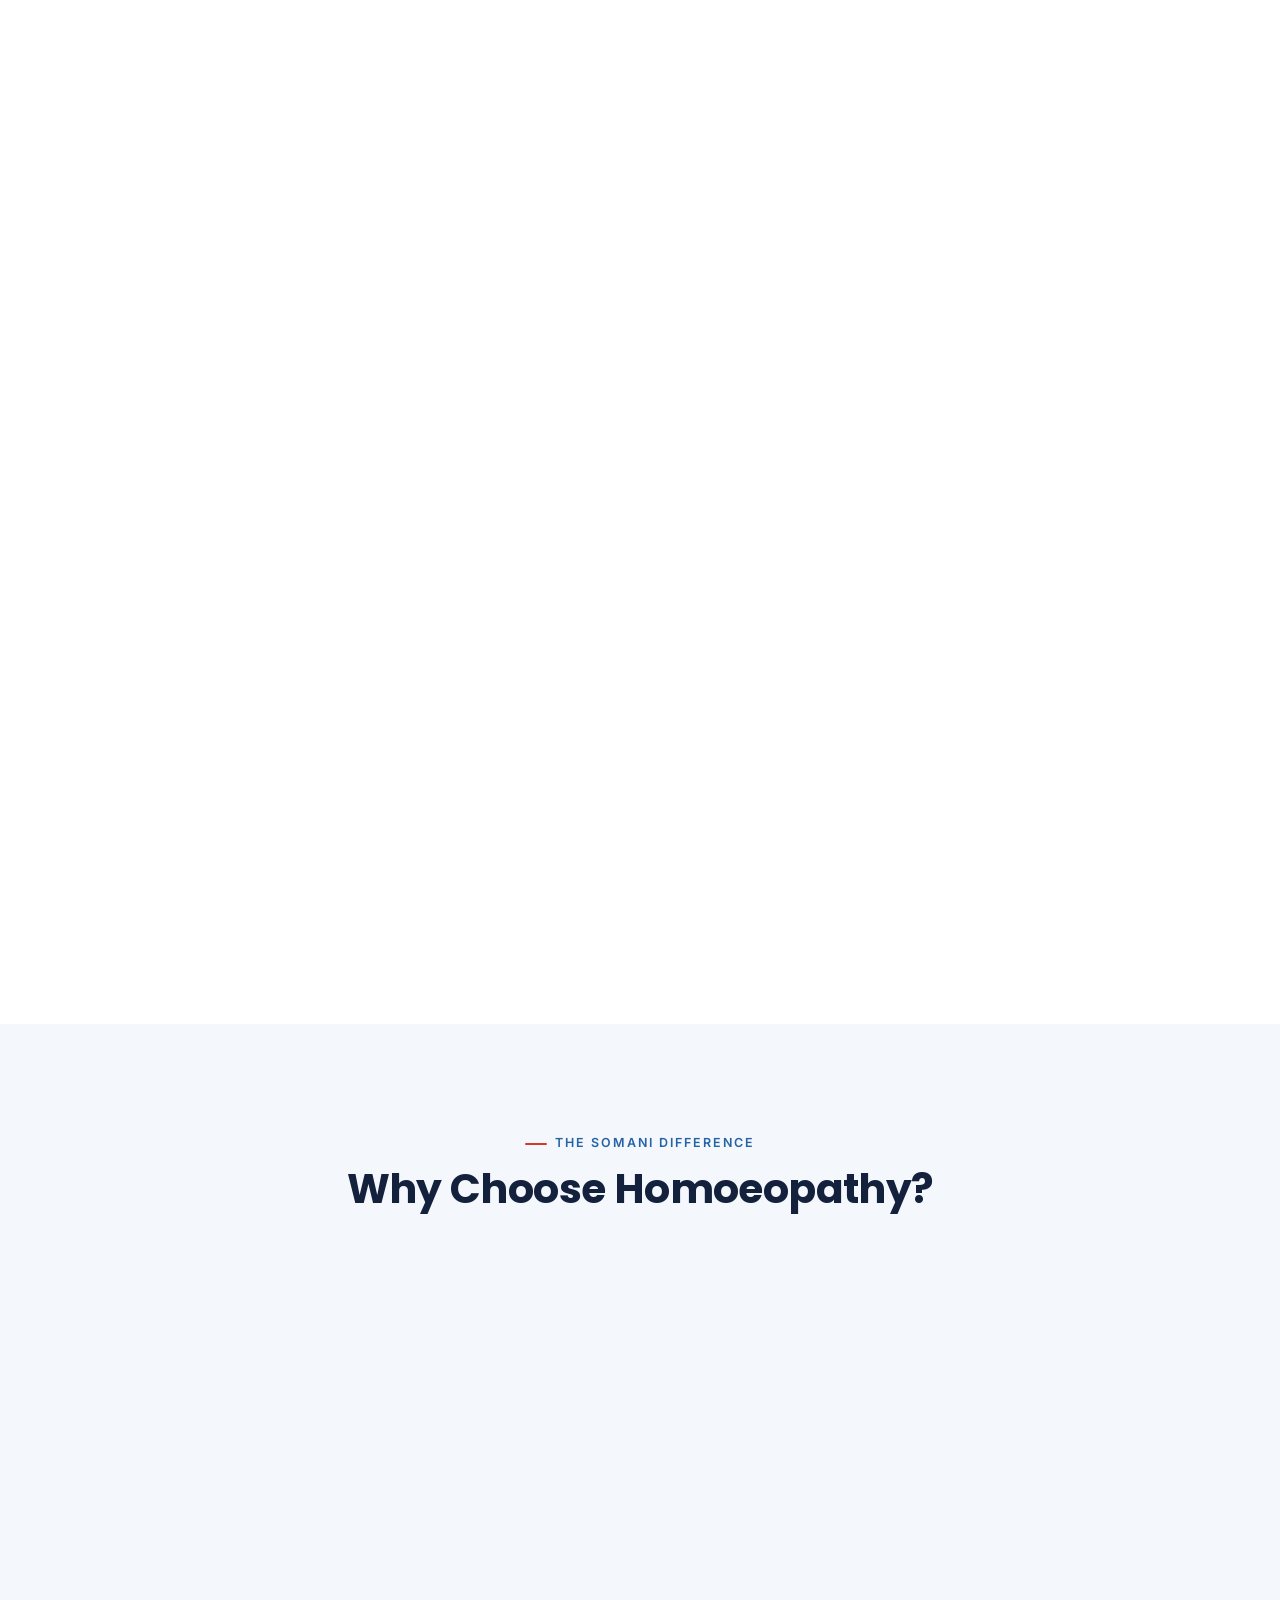
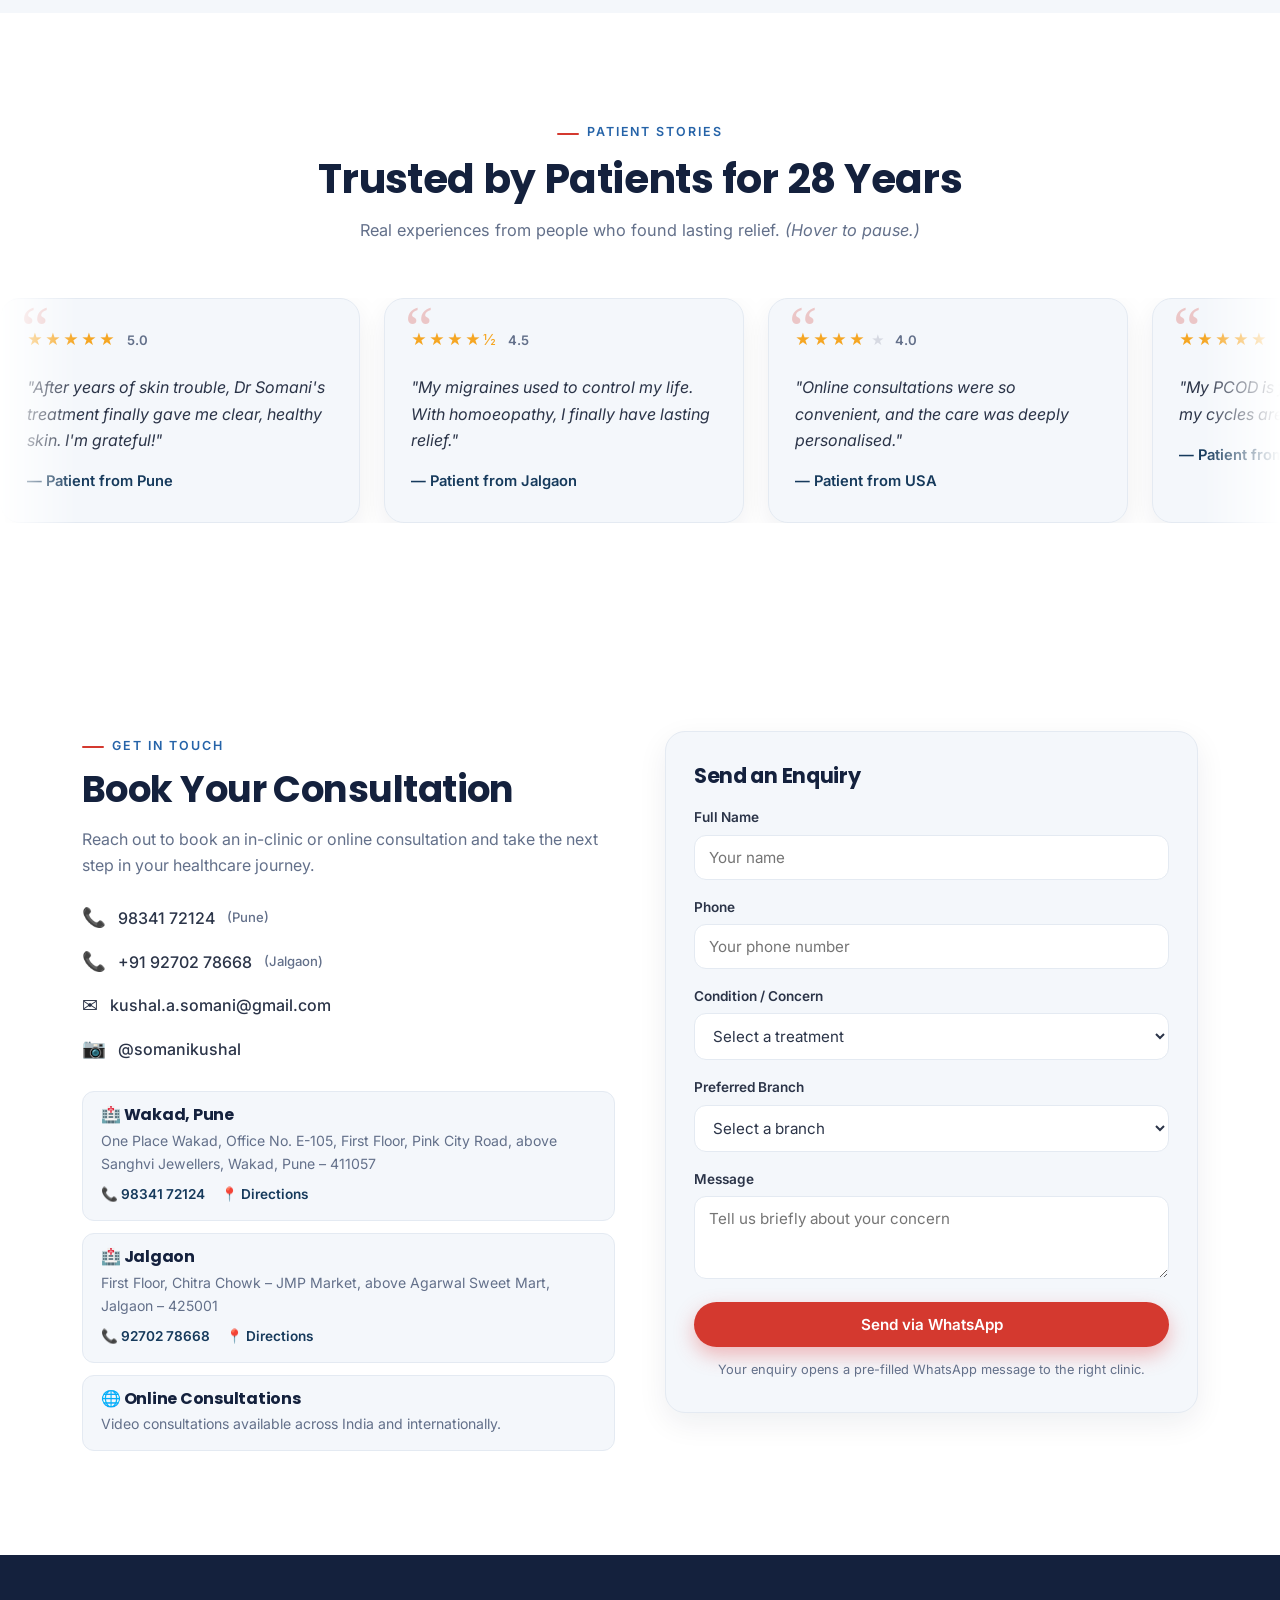
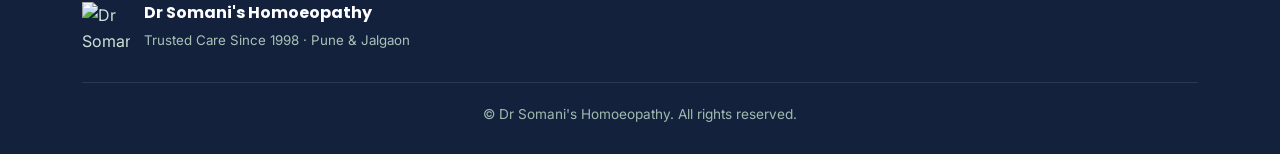
==== commit f03f1f28: "Fix: Change about section logo, update Minal profile picture, make ticker visible and pausable on ho" ====
--- a/index.html
+++ b/index.html
@@ -3,8 +3,8 @@
 <head>
   <meta charset="UTF-8" />
   <meta name="viewport" content="width=device-width, initial-scale=1.0" />
-  <title>Dr Somani’s Homoeopathy | Personalised Homoeopathic Care & Online Consultation</title>
-  <meta name="description" content="Dr Somani’s Homoeopathy brings together Dr. Antim Somani, Dr. Kushal Somani and Dr. Minal Somani to offer personalised homoeopathic and holistic care in Pune, Jalgaon and online." />
+  <title>Dr Somani's Homoeopathy | Personalised Homoeopathic Care & Online Consultation</title>
+  <meta name="description" content="Dr Somani's Homoeopathy brings together Dr. Antim Somani, Dr. Kushal Somani and Dr. Minal Somani to offer personalised homoeopathic and holistic care in Pune, Jalgaon and online." />
   <meta name="theme-color" content="#14213d" />
   <link rel="preconnect" href="https://fonts.googleapis.com" />
   <link rel="preconnect" href="https://fonts.gstatic.com" crossorigin />
@@ -13,13 +13,13 @@
   <link rel="icon" href="assets/logo.png" />
 </head>
 <body>
-  <div class="site-ticker" aria-label="Dr Somani’s Homoeopathy highlights">
+  <div class="site-ticker" aria-label="Dr Somani's Homoeopathy highlights">
     <div class="site-ticker__track">
       <span>28+ Years of Trusted Experience</span>
       <span>•</span>
       <span>Now Just a Click Away</span>
       <span>•</span>
-      <span>Book Your Online Consultation with Dr Somani’s Homoeopathy from the Comfort of Your Home</span>
+      <span>Book Your Online Consultation with Dr Somani's Homoeopathy from the Comfort of Your Home</span>
       <span>•</span>
       <span>Get Medicines Delivered to Your Doorstep</span>
       <span>•</span>
@@ -29,7 +29,7 @@
       <span>•</span>
       <span>Now Just a Click Away</span>
       <span>•</span>
-      <span>Book Your Online Consultation with Dr Somani’s Homoeopathy from the Comfort of Your Home</span>
+      <span>Book Your Online Consultation with Dr Somani's Homoeopathy from the Comfort of Your Home</span>
       <span>•</span>
       <span>Get Medicines Delivered to Your Doorstep</span>
       <span>•</span>
@@ -69,8 +69,8 @@
         <div class="hero__content">
           <span class="hero__eyebrow">🌸 Trusted Care Since 1998</span>
           <h1>28+ Years of Trusted Experience <span>• Now Just a Click Away</span></h1>
-          <p class="hero__slogan">Book Your Online Consultation with Dr Somani’s Homoeopathy from the Comfort of Your Home</p>
-          <p class="hero__lead">Personalised homoeopathic and holistic care in Jalgaon, Pune and online across India and internationally. Get medicines delivered to your doorstep, subject to availability and applicable laws.</p>
+          <p class="hero__slogan">Book Your Online Consultation with Dr Somani's Homoeopathy from the Comfort of Your Home</p>
+          <p class="hero__lead">Personalised homoeopathic and holistic care in Jalgaon, Pune and online across India and internationally. Get medicines delivered to your doorstep, subject to availability.</p>
           <div class="hero__cta">
             <a href="#online" class="btn btn--cta">Book Online Consultation</a>
             <a href="tel:9834172124" class="btn btn--whatsapp">Call: 98341 72124</a>
@@ -80,7 +80,7 @@
 
         <div class="hero__card hero__card--clinic">
           <img class="hero__logo" src="assets/logo.png" alt="Dr Somani's Homoeopathy logo" onerror="this.onerror=null;this.src='assets/logo.svg'" />
-          <h3>Dr Somani’s Homoeopathy</h3>
+          <h3>Dr Somani's Homoeopathy</h3>
           <p class="hero__role">Combined Clinic • Pune &amp; Jalgaon</p>
           <div class="hero__mini-avatars" aria-label="Our doctors">
             <span>Dr. Antim</span>
@@ -109,15 +109,15 @@
     <section class="about" id="about">
       <div class="container about__inner">
         <div class="about__media reveal">
-          <img class="about__photo" src="assets/logo-full.png" alt="Dr Somani’s Homoeopathy clinic logo" onerror="this.onerror=null;this.src='assets/logo.svg'" />
+          <img class="about__photo" src="assets/logo.png" alt="Dr Somani's Homoeopathy clinic logo" onerror="this.onerror=null;this.src='assets/logo.svg'" />
           <div class="about__exp">28<span>Years</span></div>
         </div>
         <div class="about__content reveal">
           <span class="kicker">About the Clinic</span>
           <h2>With over 28 years of trusted experience</h2>
-          <p>With over 28 years of trusted experience, Dr Somani’s Homoeopathy was founded by Dr. Antim Somani in 1998 and has grown into a family-led practice serving patients in Jalgaon, Pune and beyond. Today, the clinic brings together Dr. Antim Somani, Dr. Kushal Somani and Dr. Minal Somani, who are committed to providing personalised Homoeopathic care with an individualised approach to each patient.</p>
-          <p>Over the years, the clinic has cared for patients with a wide range of acute and chronic health concerns, including allergies, migraine, digestive issues, skin disorders, hair fall, asthma, arthritis, PCOD, anxiety, kidney stones and various paediatric conditions. The doctors aim to understand each patient’s health concerns, medical history and individual needs to guide their care and follow-up.</p>
-          <p>With in-clinic consultations in Jalgaon and Pune and online consultations for patients across India and internationally, including the USA, Canada and Germany, Dr Somani’s Homoeopathy continues its commitment to accessible, personalised healthcare.</p>
+          <p>With over 28 years of trusted experience, Dr Somani's Homoeopathy was founded by Dr. Antim Somani in 1998 and has grown into a family-led practice serving patients in Jalgaon, Pune and beyond. Today, the clinic brings together Dr. Antim Somani, Dr. Kushal Somani and Dr. Minal Somani, who are committed to providing personalised Homoeopathic care with an individualised approach to each patient.</p>
+          <p>Over the years, the clinic has cared for patients with a wide range of acute and chronic health concerns, including allergies, migraine, digestive issues, skin disorders, hair fall, asthma, arthritis, PCOD, anxiety, kidney stones and various paediatric conditions. The doctors aim to understand each patient's health concerns, medical history and individual needs to guide their care and follow-up.</p>
+          <p>With in-clinic consultations in Jalgaon and Pune and online consultations for patients across India and internationally, including the USA, Canada and Germany, Dr Somani's Homoeopathy continues its commitment to accessible, personalised healthcare.</p>
           <p>Our approach is built on experience, individual attention and a long-standing commitment to patient care. We welcome you to connect with our team and take the next step in your healthcare journey.</p>
           <a href="#online" class="btn btn--cta">Book a Consultation</a>
         </div>
@@ -179,15 +179,15 @@
         </div>
         <div class="doctors__grid reveal-stagger">
           <a class="doctor" href="doctor-antim-somani.html">
-            <img class="doctor__photo" src="assets/dr-antim-somani.jpg" alt="Dr Antim Somani" onerror="this.replaceWith(Object.assign(document.createElement('div'),{className:'doctor__photo doctor__photo--fallback'}))" />
+            <img class="doctor__photo" src="assets/dr-antim-somani.jpg" alt="Dr Antim Somani" onerror="this.replaceWith(Object.assign(document.createElement('div'),{className:'doctor__photo doctor__photo--fallback',textContent:'👨‍⚕️'}))" />
             <h3>Dr. Antim Somani</h3>
             <p class="doctor__qual">B.H.M.S</p>
             <p class="doctor__reg">Reg No.: 40721</p>
-            <p class="doctor__desc">Founder of Dr Somani’s Homoeopathy, providing personalised homoeopathic care with warmth and compassion.</p>
+            <p class="doctor__desc">Founder of Dr Somani's Homoeopathy, providing personalised homoeopathic care with warmth and compassion.</p>
             <span class="doctor__more">View full profile →</span>
           </a>
           <a class="doctor" href="doctor-kushal-somani.html">
-            <img class="doctor__photo" src="assets/dr-kushal-somani.jpg" alt="Dr Kushal Antim Somani" onerror="this.replaceWith(Object.assign(document.createElement('div'),{className:'doctor__photo doctor__photo--fallback'}))" />
+            <img class="doctor__photo" src="assets/dr-kushal-somani.jpg" alt="Dr Kushal Antim Somani" onerror="this.replaceWith(Object.assign(document.createElement('div'),{className:'doctor__photo doctor__photo--fallback',textContent:'👨‍⚕️'}))" />
             <h3>Dr. Kushal Antim Somani</h3>
             <p class="doctor__qual">M.D. (Hom.)</p>
             <p class="doctor__reg">Reg No.: 82170</p>
@@ -195,7 +195,7 @@
             <span class="doctor__more">View full profile →</span>
           </a>
           <a class="doctor" href="doctor-minal-somani.html">
-            <img class="doctor__photo" src="assets/dr-minal-somani.jpg" alt="Dr Minal Somani" onerror="this.replaceWith(Object.assign(document.createElement('div'),{className:'doctor__photo doctor__photo--fallback'}))" />
+            <img class="doctor__photo" src="assets/WhatsApp Image 2026-07-06 at 10.17.50.jpeg" alt="Dr Minal Somani" onerror="this.replaceWith(Object.assign(document.createElement('div'),{className:'doctor__photo doctor__photo--fallback',textContent:'👩‍⚕️'}))" />
             <h3>Dr. Minal Somani</h3>
             <p class="doctor__qual">B.A.M.S</p>
             <p class="doctor__reg">Reg No.: I-3124-A-1</p>
@@ -224,8 +224,8 @@
         <div class="online__cols">
           <div class="obook reveal">
             <h3>Request an online consultation</h3>
-            <p style="margin-bottom: 20px; color: var(--muted);">Distance should never be a barrier to accessing personalised healthcare. With years of experience in online consultations, Dr Somani's Homoeopathy is ready to support you.</p>
-            <p style="margin-bottom: 20px; color: var(--muted);">Whether you're at home or living abroad, you can consult with our doctors from the comfort of your home. Medicines can also be couriered to your location.</p>
+            <p style="margin-bottom: 20px; color: var(--muted);">Distance should never be a barrier to accessing personalised healthcare. With years of experience in online consultations, Dr Somani's Homoeopathy brings expert, individualised care directly to your screen.</p>
+            <p style="margin-bottom: 20px; color: var(--muted);">Whether you're at home or living abroad, you can consult with our doctors from the comfort of your home. Medicines can also be couriered to you, subject to availability.</p>
             <label>Your name<input type="text" id="obName" placeholder="Full name" /></label>
             <label>City<input type="text" id="obCity" placeholder="Your city" /></label>
             <label>Concern
@@ -310,16 +310,16 @@
 
       <div class="marquee" id="reviewMarquee">
         <div class="marquee__track" id="reviewTrack">
-          <blockquote class="quote review"><div class="review__stars">★★★★★ <span>5.0</span></div><p>"After years of skin trouble, Dr Somani's treatment finally gave me clear, healthy skin."</p><footer>— Patient from Pune</footer></blockquote>
+          <blockquote class="quote review"><div class="review__stars">★★★★★ <span>5.0</span></div><p>"After years of skin trouble, Dr Somani's treatment finally gave me clear, healthy skin. I'm grateful!"</p><footer>— Patient from Pune</footer></blockquote>
           <blockquote class="quote review"><div class="review__stars">★★★★½ <span>4.5</span></div><p>"My migraines used to control my life. With homoeopathy, I finally have lasting relief."</p><footer>— Patient from Jalgaon</footer></blockquote>
-          <blockquote class="quote review"><div class="review__stars">★★★★<span class="star-empty">★</span> <span>4.0</span></div><p>"Online consultations were so convenient, and the care was truly personalised."</p><footer>— Patient from Mumbai</footer></blockquote>
-          <blockquote class="quote review"><div class="review__stars">★★★★★ <span>5.0</span></div><p>"My PCOD is finally under control and my cycles are regular."</p><footer>— Patient from Bangalore</footer></blockquote>
-          <blockquote class="quote review"><div class="review__stars">★★★★½ <span>4.5</span></div><p>"Passed my kidney stone without any surgery. I'm so grateful for this safe, natural treatment."</p><footer>— Patient from Delhi</footer></blockquote>
+          <blockquote class="quote review"><div class="review__stars">★★★★<span class="star-empty">★</span> <span>4.0</span></div><p>"Online consultations were so convenient, and the care was deeply personalised."</p><footer>— Patient from USA</footer></blockquote>
+          <blockquote class="quote review"><div class="review__stars">★★★★★ <span>5.0</span></div><p>"My PCOD is finally under control and my cycles are regular."</p><footer>— Patient from Pune</footer></blockquote>
+          <blockquote class="quote review"><div class="review__stars">★★★★½ <span>4.5</span></div><p>"Passed my kidney stone without any surgery. I'm so grateful for this safe, natural treatment."</p><footer>— Patient from Jalgaon</footer></blockquote>
           <blockquote class="quote review"><div class="review__stars">★★★★★ <span>5.0</span></div><p>"Years of acidity and bloating, gone. I can finally eat in peace."</p><footer>— Patient from Pune</footer></blockquote>
-          <blockquote class="quote review"><div class="review__stars">★★★★<span class="star-empty">★</span> <span>4.0</span></div><p>"My vitiligo patches have reduced remarkably. The 28 years of expertise shows!"</p><footer>— Patient from Hyderabad</footer></blockquote>
+          <blockquote class="quote review"><div class="review__stars">★★★★<span class="star-empty">★</span> <span>4.0</span></div><p>"My vitiligo patches have reduced remarkably. The 28 years of expertise really shows."</p><footer>— Patient from Canada</footer></blockquote>
           <blockquote class="quote review"><div class="review__stars">★★★★½ <span>4.5</span></div><p>"My son's frequent colds and coughs have stopped completely."</p><footer>— Patient from Pune</footer></blockquote>
-          <blockquote class="quote review"><div class="review__stars">★★★★★ <span>5.0</span></div><p>"I struggled with anxiety for years. The care here has been life-changing."</p><footer>— Patient from Canada</footer></blockquote>
-          <blockquote class="quote review"><div class="review__stars">★★★★½ <span>4.5</span></div><p>"Trustworthy, honest and genuinely caring. The whole family now consults only at Dr Somani's."</p><footer>— Patient from Jalgaon</footer></blockquote>
+          <blockquote class="quote review"><div class="review__stars">★★★★★ <span>5.0</span></div><p>"I struggled with anxiety for years. The care here has been life-changing."</p><footer>— Patient from Jalgaon</footer></blockquote>
+          <blockquote class="quote review"><div class="review__stars">★★★★½ <span>4.5</span></div><p>"Trustworthy, honest and genuinely caring. The whole family now consults only at Dr Somani's."</p><footer>— Patient from Germany</footer></blockquote>
         </div>
       </div>
     </section>
@@ -433,5 +433,25 @@
   <script src="js/online-config.js"></script>
   <script src="js/chat.js"></script>
   <script src="js/script.js"></script>
+  <script>
+    // Make ticker visible immediately and pause on hover
+    const ticker = document.querySelector('.site-ticker__track');
+    const tickerContainer = document.querySelector('.site-ticker');
+    
+    if (ticker) {
+      // Ensure ticker is visible from the start
+      ticker.style.animation = 'ticker-scroll 24s linear infinite';
+      
+      // Pause on hover
+      tickerContainer.addEventListener('mouseenter', () => {
+        ticker.style.animationPlayState = 'paused';
+      });
+      
+      // Resume on mouse leave
+      tickerContainer.addEventListener('mouseleave', () => {
+        ticker.style.animationPlayState = 'running';
+      });
+    }
+  </script>
 </body>
 </html>
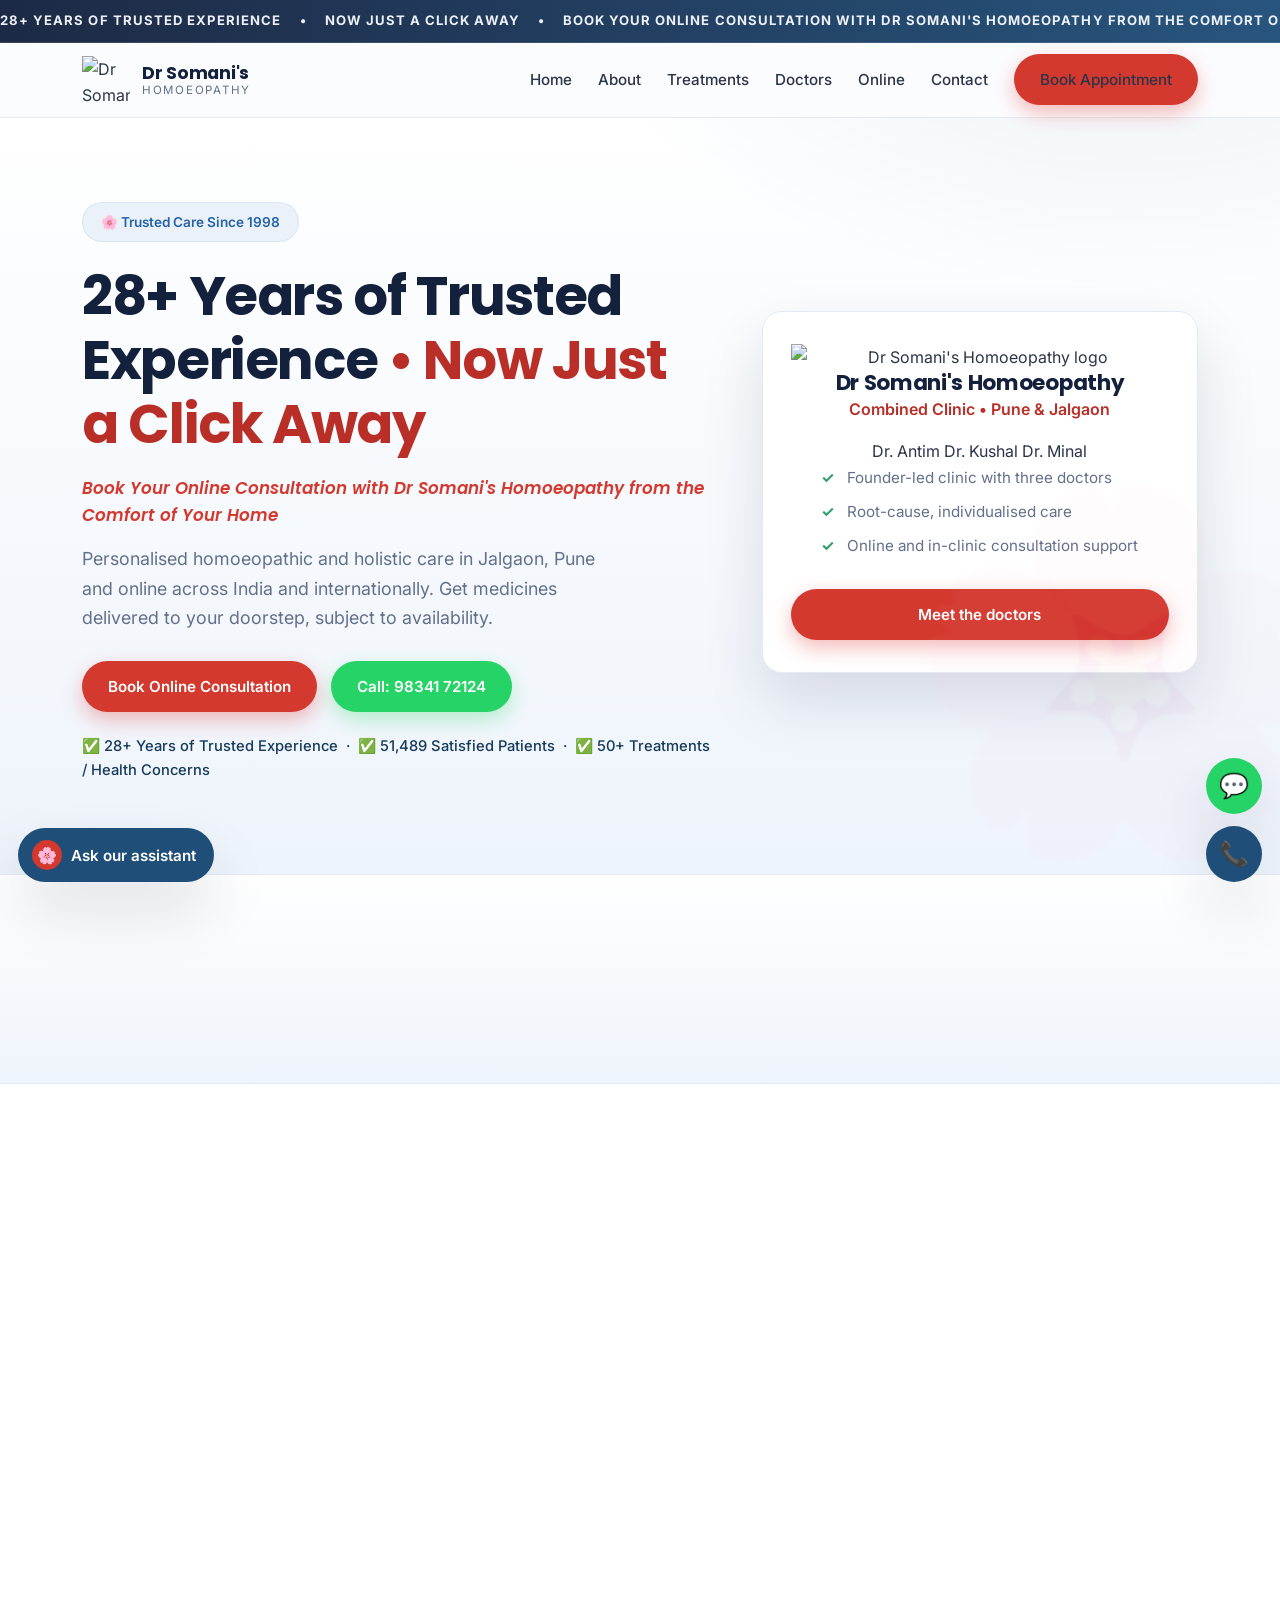
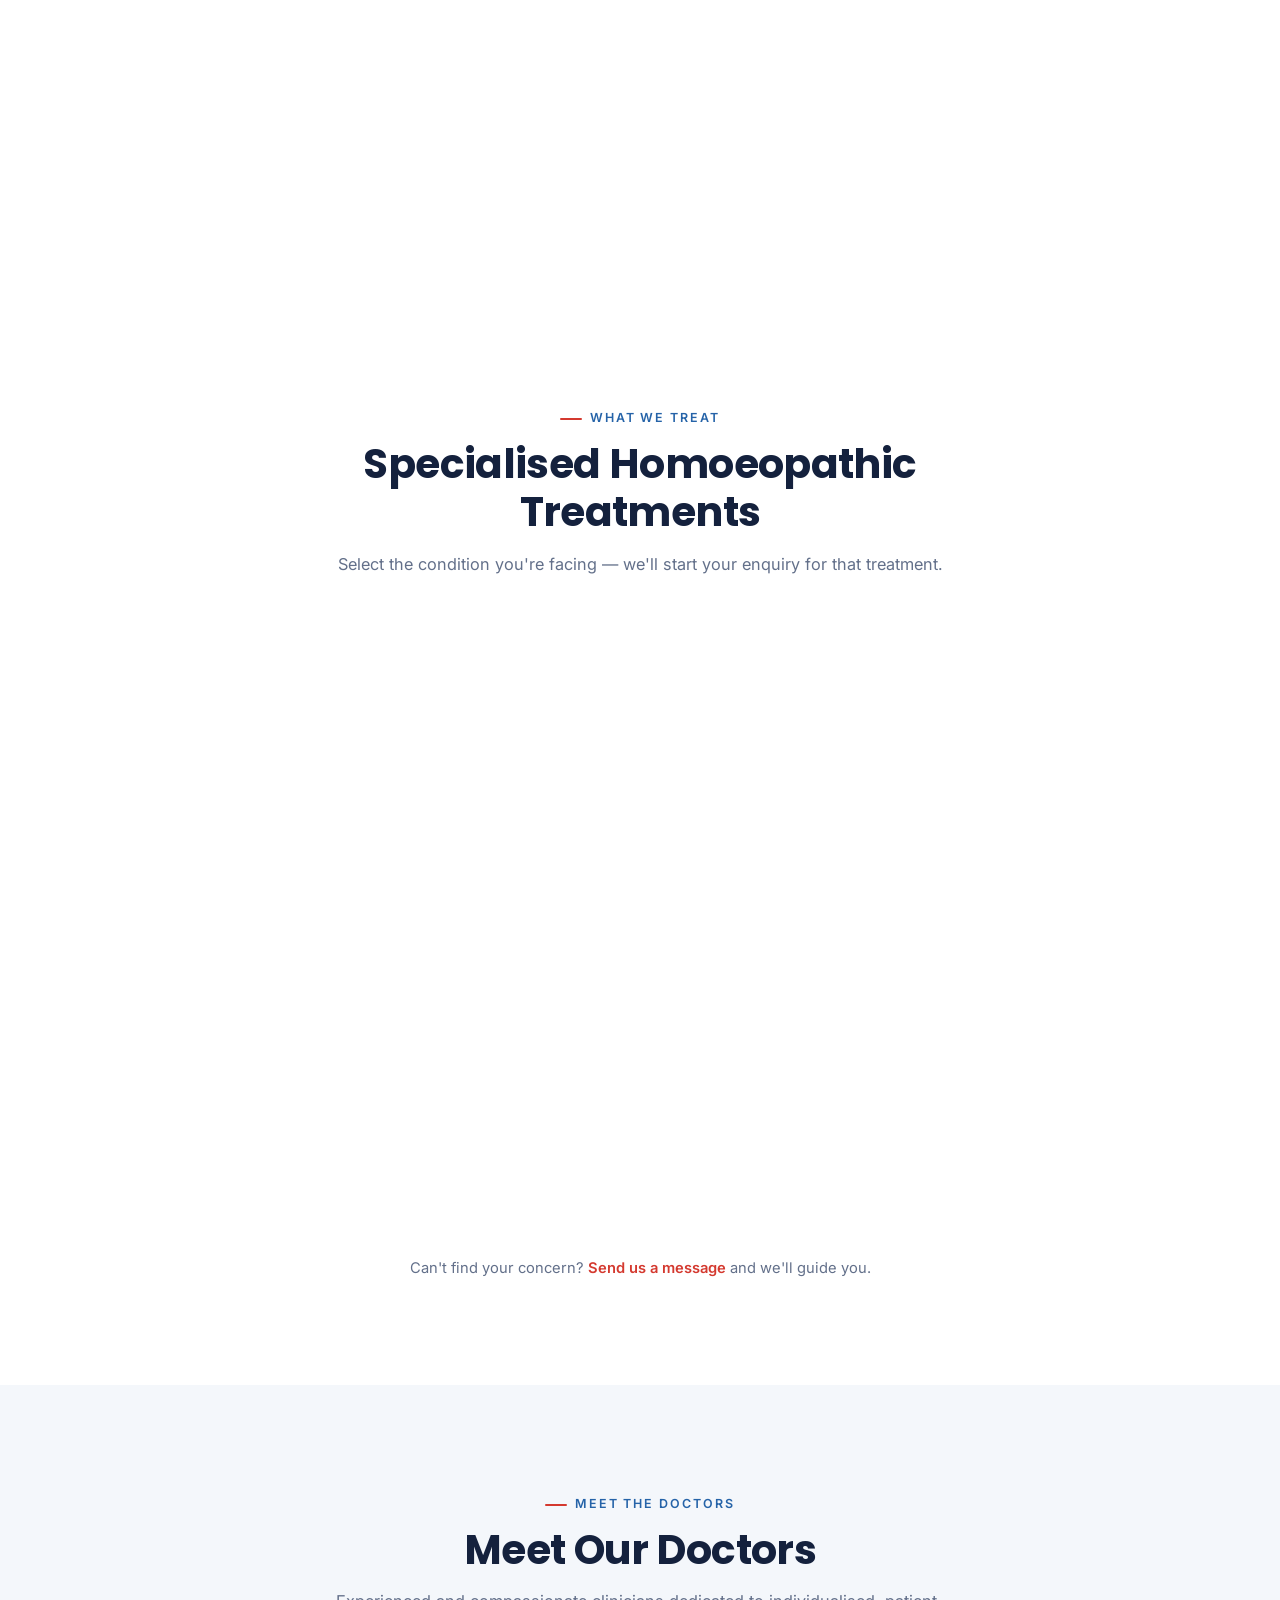
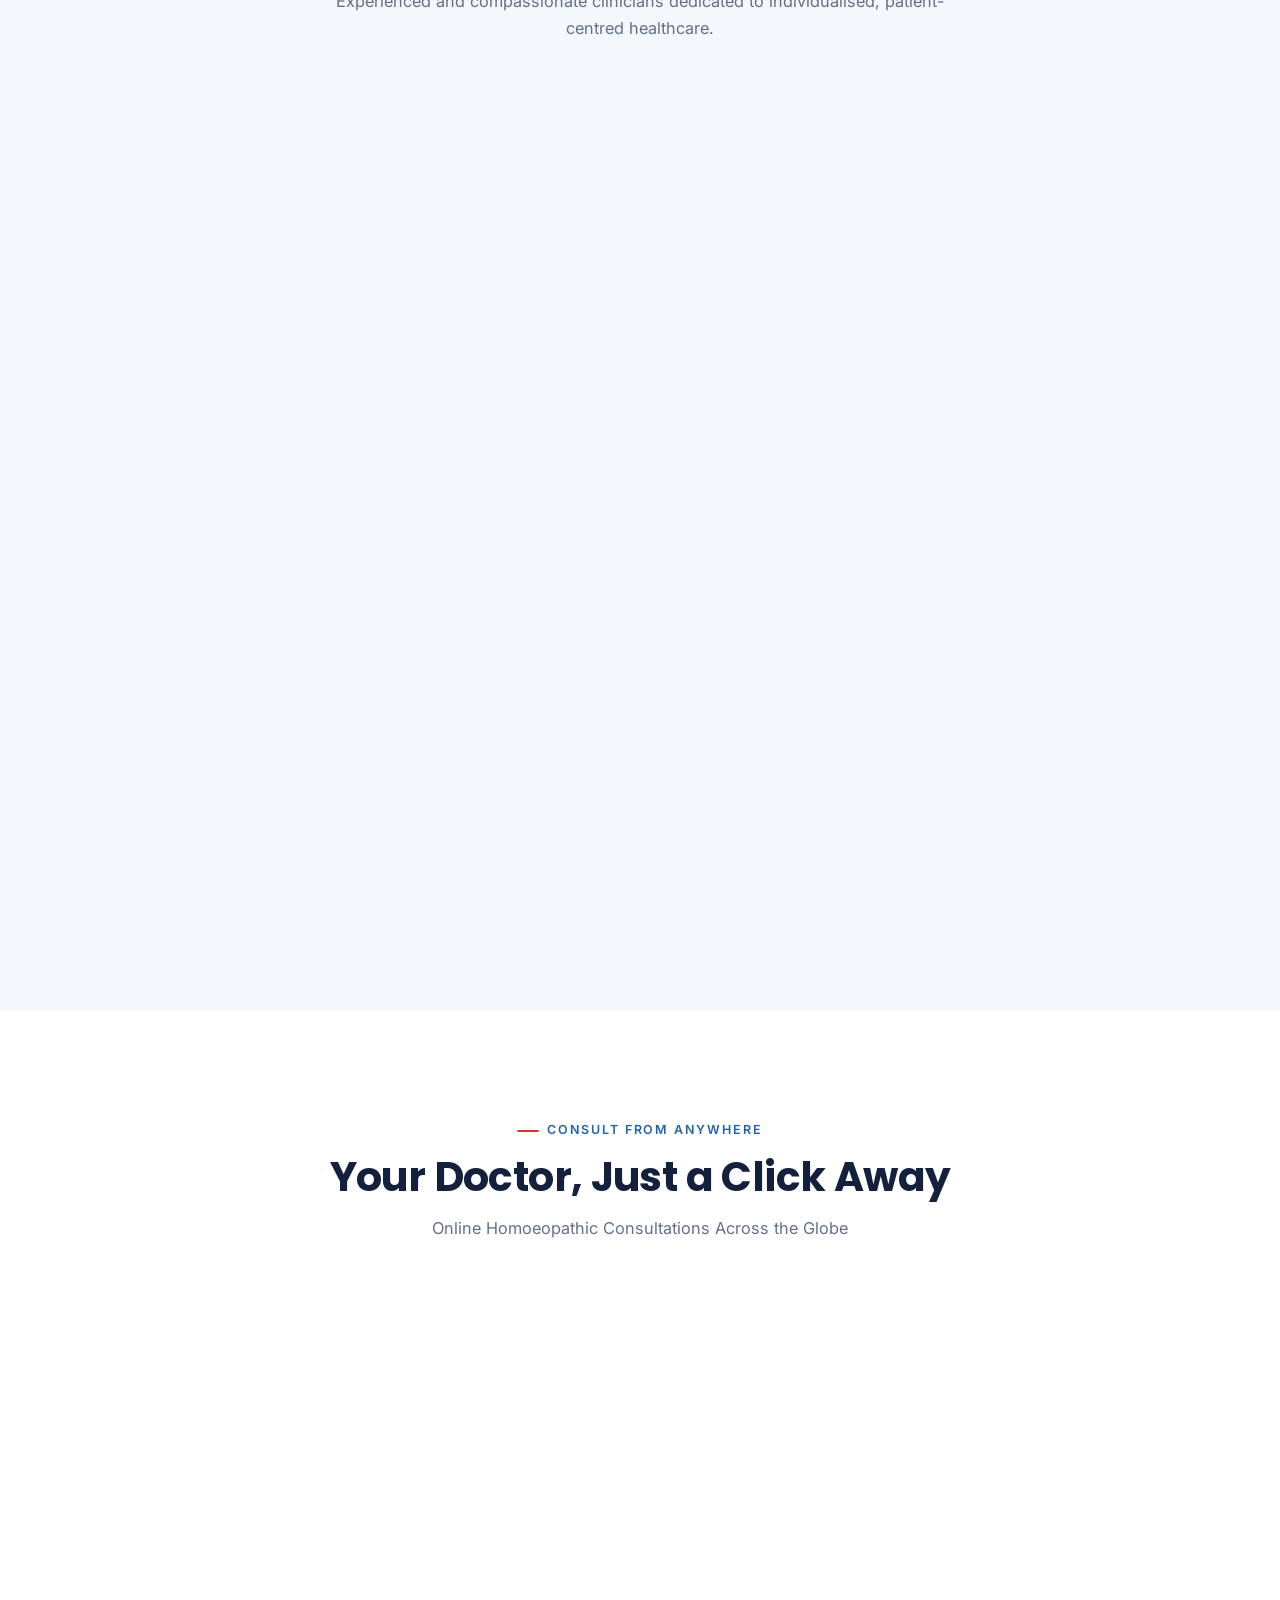
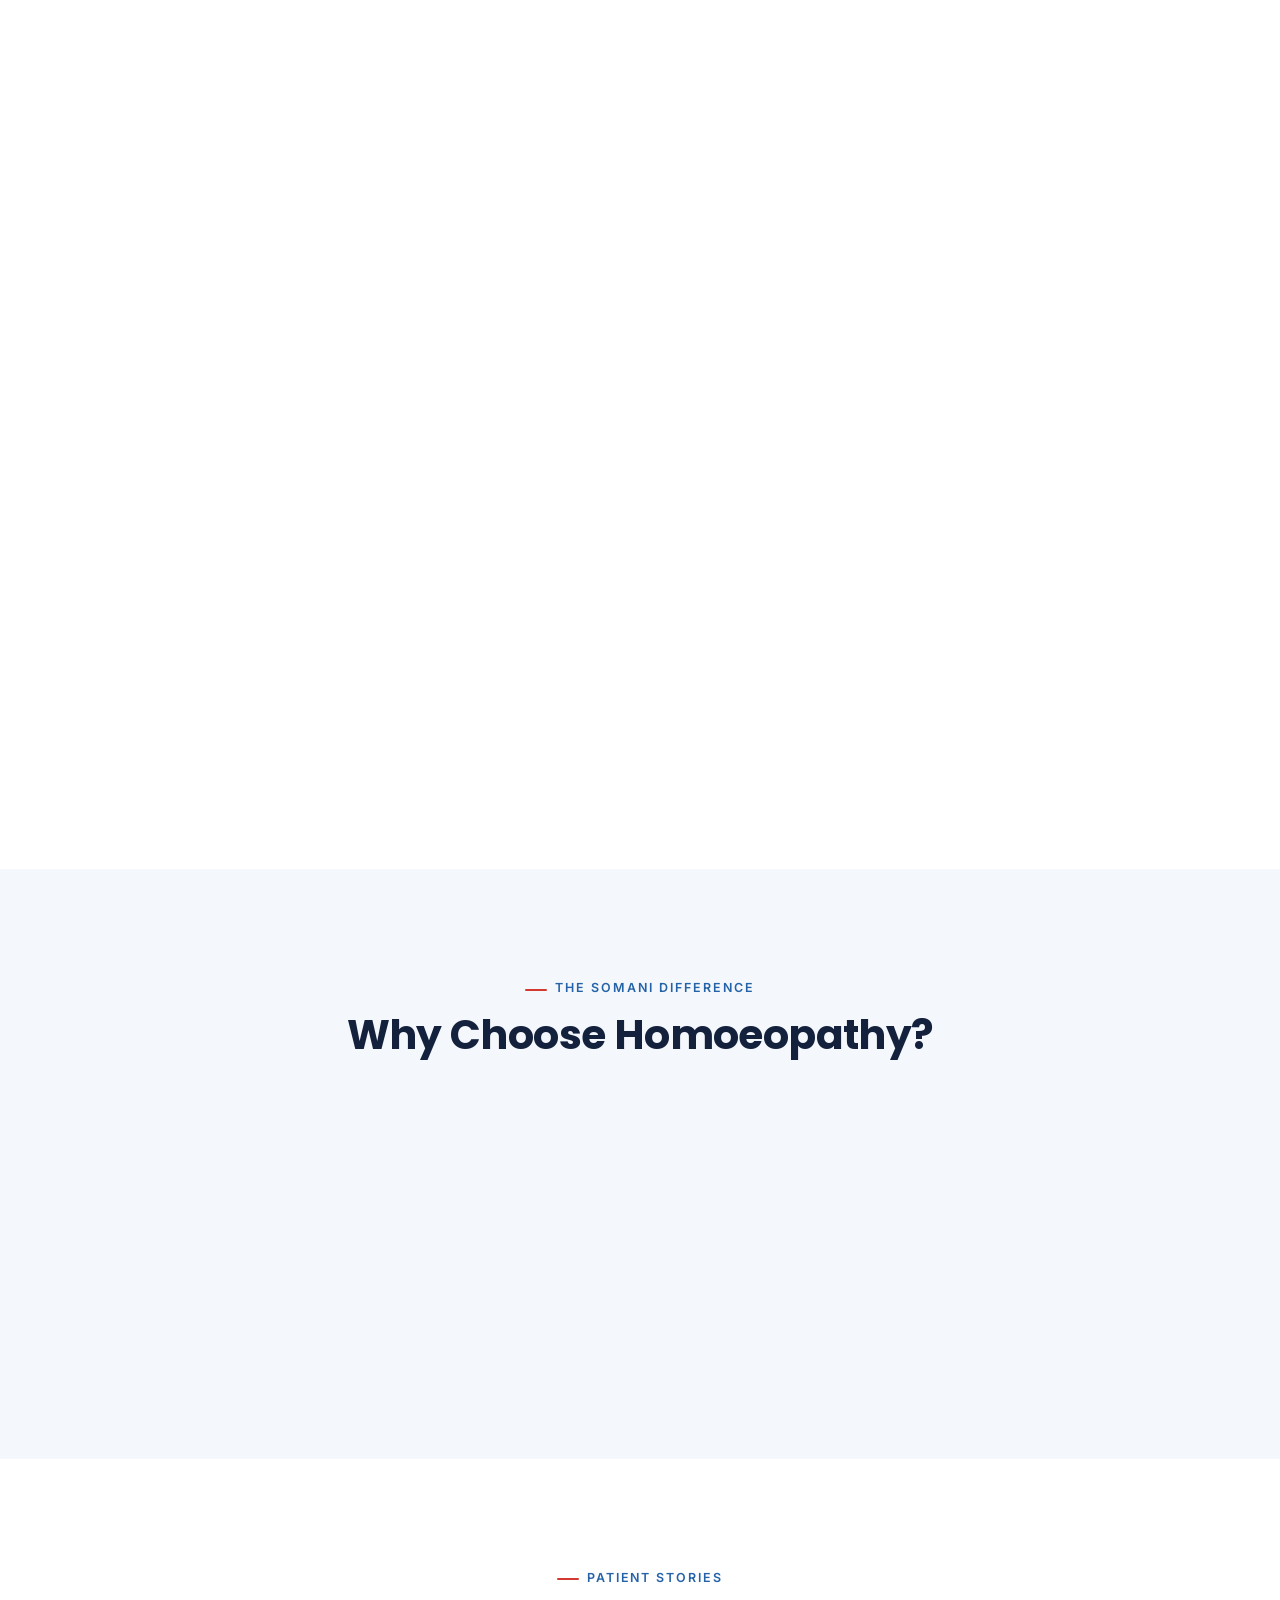
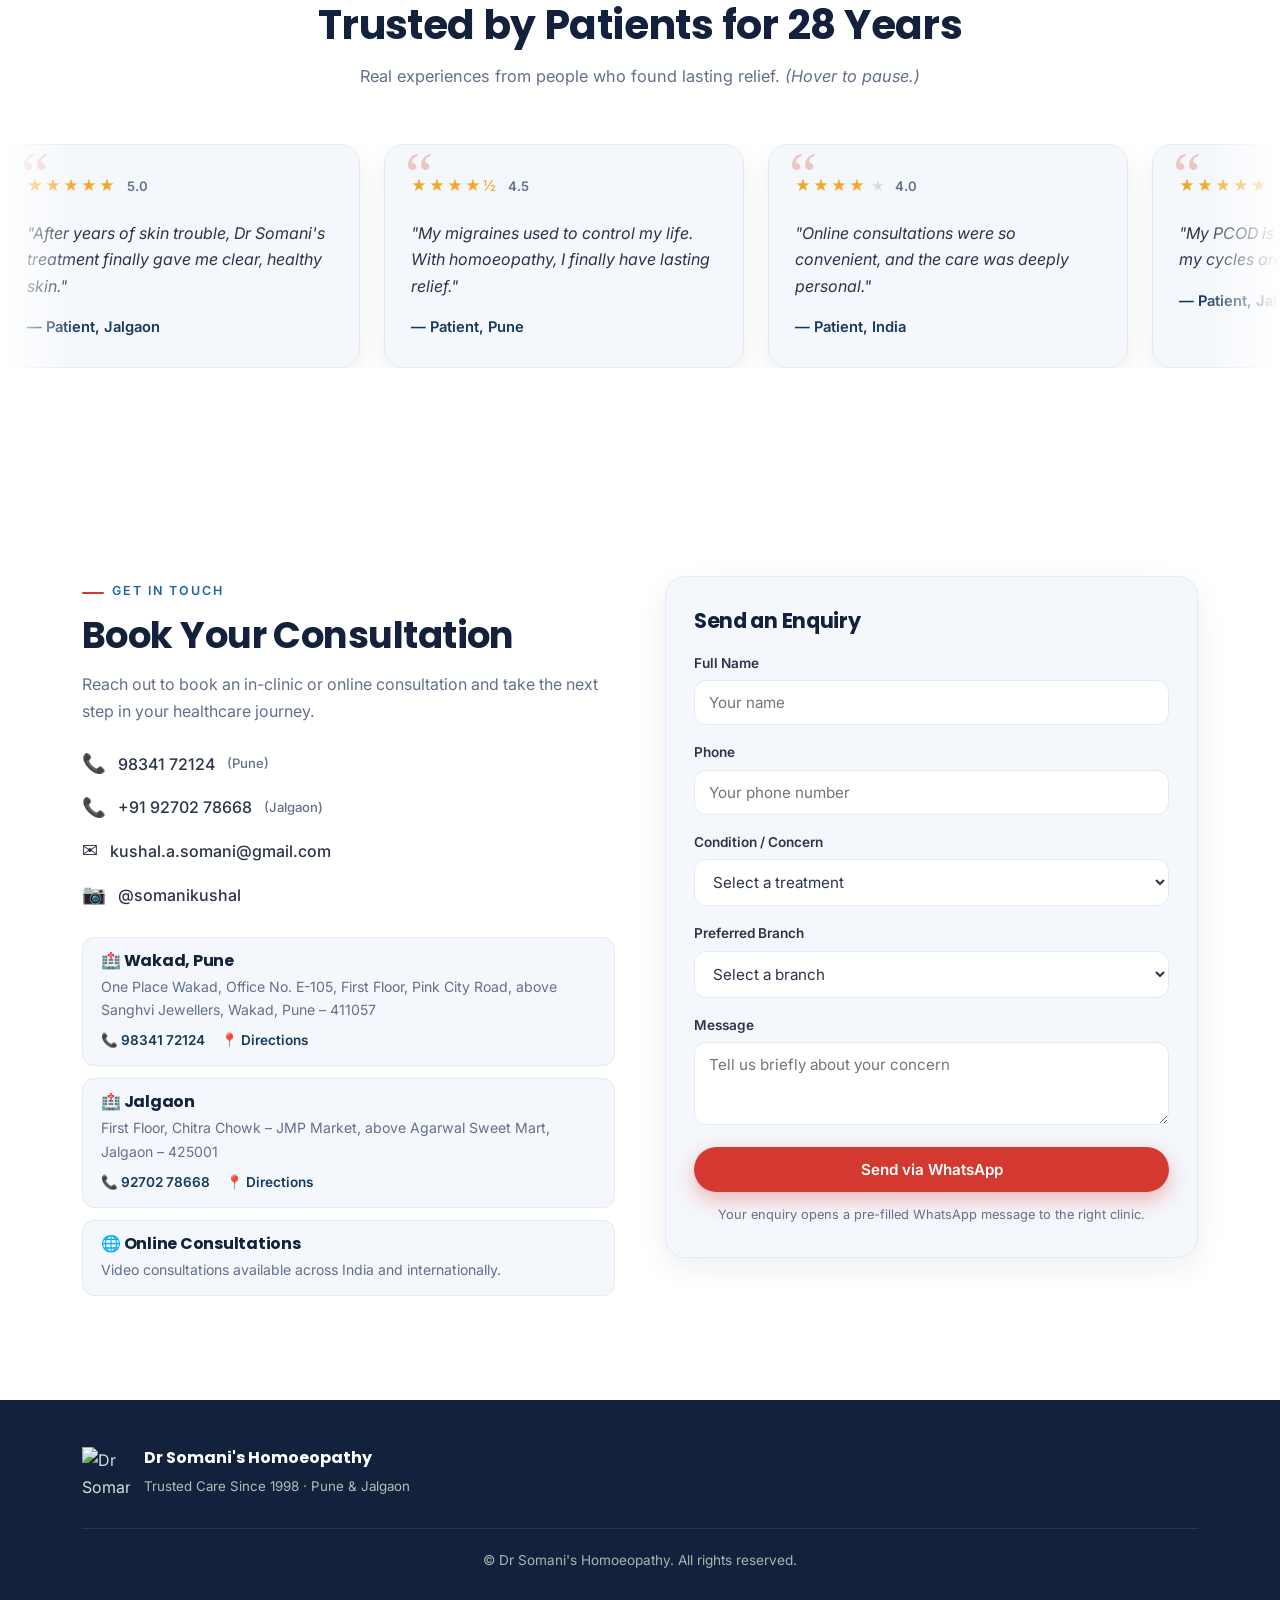
==== commit eb4a01fb: "Update the Minal card image source and apply face-focused crop styling" ====
--- a/index.html
+++ b/index.html
@@ -4,7 +4,7 @@
   <meta charset="UTF-8" />
   <meta name="viewport" content="width=device-width, initial-scale=1.0" />
   <title>Dr Somani's Homoeopathy | Personalised Homoeopathic Care & Online Consultation</title>
-  <meta name="description" content="Dr Somani's Homoeopathy brings together Dr. Antim Somani, Dr. Kushal Somani and Dr. Minal Somani to offer personalised homoeopathic and holistic care in Pune, Jalgaon and online." />
+  <meta name="description" content="Dr Somani's Homoeopathy brings together Dr. Antim Somani, Dr. Kushal Somani and Dr. Minal Somani to offer personalised homoeopathic and holistic care in Pune, Jalgaon and online across India and internationally." />
   <meta name="theme-color" content="#14213d" />
   <link rel="preconnect" href="https://fonts.googleapis.com" />
   <link rel="preconnect" href="https://fonts.gstatic.com" crossorigin />
@@ -115,9 +115,9 @@
         <div class="about__content reveal">
           <span class="kicker">About the Clinic</span>
           <h2>With over 28 years of trusted experience</h2>
-          <p>With over 28 years of trusted experience, Dr Somani's Homoeopathy was founded by Dr. Antim Somani in 1998 and has grown into a family-led practice serving patients in Jalgaon, Pune and beyond. Today, the clinic brings together Dr. Antim Somani, Dr. Kushal Somani and Dr. Minal Somani, who are committed to providing personalised Homoeopathic care with an individualised approach to each patient.</p>
-          <p>Over the years, the clinic has cared for patients with a wide range of acute and chronic health concerns, including allergies, migraine, digestive issues, skin disorders, hair fall, asthma, arthritis, PCOD, anxiety, kidney stones and various paediatric conditions. The doctors aim to understand each patient's health concerns, medical history and individual needs to guide their care and follow-up.</p>
-          <p>With in-clinic consultations in Jalgaon and Pune and online consultations for patients across India and internationally, including the USA, Canada and Germany, Dr Somani's Homoeopathy continues its commitment to accessible, personalised healthcare.</p>
+          <p>With over 28 years of trusted experience, Dr Somani's Homoeopathy was founded by Dr. Antim Somani in 1998 and has grown into a family-led practice serving patients in Jalgaon, Pune and beyond.</p>
+          <p>Over the years, the clinic has cared for patients with a wide range of acute and chronic health concerns, including allergies, migraine, digestive issues, skin disorders, hair fall, kidney stones, and women’s health concerns.</p>
+          <p>With in-clinic consultations in Jalgaon and Pune and online consultations for patients across India and internationally, including the USA, Canada and Germany, Dr Somani's Homoeopathy focuses on individualised treatment rooted in patient trust and understanding.</p>
           <p>Our approach is built on experience, individual attention and a long-standing commitment to patient care. We welcome you to connect with our team and take the next step in your healthcare journey.</p>
           <a href="#online" class="btn btn--cta">Book a Consultation</a>
         </div>
@@ -134,35 +134,35 @@
 
         <div class="cards reveal-stagger">
           <button type="button" class="card" data-condition="Skin Diseases &amp; Vitiligo">
-            <span class="card__banner" data-emoji="🩹" style="--b1:#fde4d4;--b2:#f6c6ac"><img class="card__banner-img" src="assets/conditions/skin.jpg" alt="" loading="lazy" onerror="this.remove()" /></span>
+            <span class="card__banner" data-emoji="🩹" style="--b1:#fde4d4;--b2:#f6c6ac"><img class="card__banner-img" src="assets/conditions/skin.jpg" alt="" loading="lazy" onerror="this.remove();" /></span>
             <span class="card__body"><h3>Skin Diseases &amp; Vitiligo</h3><p>Holistic support for vitiligo, eczema, psoriasis and chronic skin concerns.</p><span class="card__pick">Select this →</span></span>
           </button>
           <button type="button" class="card" data-condition="Allergies">
-            <span class="card__banner" data-emoji="🤧" style="--b1:#d9f0dd;--b2:#b3ddc3"><img class="card__banner-img" src="assets/conditions/allergies.jpg" alt="" loading="lazy" onerror="this.remove()" /></span>
+            <span class="card__banner" data-emoji="🤧" style="--b1:#d9f0dd;--b2:#b3ddc3"><img class="card__banner-img" src="assets/conditions/allergies.jpg" alt="" loading="lazy" onerror="this.remove();" /></span>
             <span class="card__body"><h3>Allergies</h3><p>Treating the root cause of recurring allergies and seasonal reactions.</p><span class="card__pick">Select this →</span></span>
           </button>
           <button type="button" class="card" data-condition="Migraine">
-            <span class="card__banner" data-emoji="🧠" style="--b1:#e1e5fb;--b2:#c1cbf4"><img class="card__banner-img" src="assets/conditions/migraine.jpg" alt="" loading="lazy" onerror="this.remove()" /></span>
+            <span class="card__banner" data-emoji="🧠" style="--b1:#e1e5fb;--b2:#c1cbf4"><img class="card__banner-img" src="assets/conditions/migraine.jpg" alt="" loading="lazy" onerror="this.remove();" /></span>
             <span class="card__body"><h3>Migraine</h3><p>Gentle, long-term management of chronic migraines and headaches.</p><span class="card__pick">Select this →</span></span>
           </button>
           <button type="button" class="card" data-condition="PCOD">
-            <span class="card__banner" data-emoji="🌸" style="--b1:#fdd9e8;--b2:#f5bad4"><img class="card__banner-img" src="assets/conditions/pcod.jpg" alt="" loading="lazy" onerror="this.remove()" /></span>
+            <span class="card__banner" data-emoji="🌸" style="--b1:#fdd9e8;--b2:#f5bad4"><img class="card__banner-img" src="assets/conditions/pcod.jpg" alt="" loading="lazy" onerror="this.remove();" /></span>
             <span class="card__body"><h3>PCOD</h3><p>Hormonal balance and regular cycles through holistic homoeopathic care.</p><span class="card__pick">Select this →</span></span>
           </button>
           <button type="button" class="card" data-condition="Kidney Stones">
-            <span class="card__banner" data-emoji="💧" style="--b1:#d3ecf7;--b2:#a9d7ee"><img class="card__banner-img" src="assets/conditions/kidney-stones.jpg" alt="" loading="lazy" onerror="this.remove()" /></span>
+            <span class="card__banner" data-emoji="💧" style="--b1:#d3ecf7;--b2:#a9d7ee"><img class="card__banner-img" src="assets/conditions/kidney-stones.jpg" alt="" loading="lazy" onerror="this.remove();" /></span>
             <span class="card__body"><h3>Kidney Stones</h3><p>Supportive management and prevention with a patient-focused approach.</p><span class="card__pick">Select this →</span></span>
           </button>
           <button type="button" class="card" data-condition="Acidity &amp; Digestion">
-            <span class="card__banner" data-emoji="🍃" style="--b1:#d5f0ea;--b2:#abe0d4"><img class="card__banner-img" src="assets/conditions/acidity.jpg" alt="" loading="lazy" onerror="this.remove()" /></span>
+            <span class="card__banner" data-emoji="🍃" style="--b1:#d5f0ea;--b2:#abe0d4"><img class="card__banner-img" src="assets/conditions/acidity.jpg" alt="" loading="lazy" onerror="this.remove();" /></span>
             <span class="card__body"><h3>Acidity &amp; Digestion</h3><p>Relief from acidity, gas, bloating and digestive disorders.</p><span class="card__pick">Select this →</span></span>
           </button>
           <button type="button" class="card" data-condition="Paediatric Illnesses">
-            <span class="card__banner" data-emoji="🧒" style="--b1:#fdeecb;--b2:#f7db9a"><img class="card__banner-img" src="assets/conditions/paediatric.jpg" alt="" loading="lazy" onerror="this.remove()" /></span>
+            <span class="card__banner" data-emoji="🧒" style="--b1:#fdeecb;--b2:#f7db9a"><img class="card__banner-img" src="assets/conditions/paediatric.jpg" alt="" loading="lazy" onerror="this.remove();" /></span>
             <span class="card__body"><h3>Paediatric Illnesses</h3><p>Safe, gentle medicines for children's recurring health issues.</p><span class="card__pick">Select this →</span></span>
           </button>
           <button type="button" class="card" data-condition="Mental Health Care">
-            <span class="card__banner" data-emoji="💚" style="--b1:#d6efe4;--b2:#b0e0cc"><img class="card__banner-img" src="assets/conditions/mental-health.jpg" alt="" loading="lazy" onerror="this.remove()" /></span>
+            <span class="card__banner" data-emoji="💚" style="--b1:#d6efe4;--b2:#b0e0cc"><img class="card__banner-img" src="assets/conditions/mental-health.jpg" alt="" loading="lazy" onerror="this.remove();" /></span>
             <span class="card__body"><h3>Mental Health Care</h3><p>Support for stress, anxiety and emotional well-being.</p><span class="card__pick">Select this →</span></span>
           </button>
         </div>
@@ -179,7 +179,7 @@
         </div>
         <div class="doctors__grid reveal-stagger">
           <a class="doctor" href="doctor-antim-somani.html">
-            <img class="doctor__photo" src="assets/dr-antim-somani.jpg" alt="Dr Antim Somani" onerror="this.replaceWith(Object.assign(document.createElement('div'),{className:'doctor__photo doctor__photo--fallback',textContent:'👨‍⚕️'}))" />
+            <img class="doctor__photo" src="assets/dr-antim-somani.jpg" alt="Dr Antim Somani" onerror="this.replaceWith(Object.assign(document.createElement('div'),{className:'doctor__photo doctor__photo--fallback', textContent:'🩺'}));" />
             <h3>Dr. Antim Somani</h3>
             <p class="doctor__qual">B.H.M.S</p>
             <p class="doctor__reg">Reg No.: 40721</p>
@@ -187,7 +187,7 @@
             <span class="doctor__more">View full profile →</span>
           </a>
           <a class="doctor" href="doctor-kushal-somani.html">
-            <img class="doctor__photo" src="assets/dr-kushal-somani.jpg" alt="Dr Kushal Antim Somani" onerror="this.replaceWith(Object.assign(document.createElement('div'),{className:'doctor__photo doctor__photo--fallback',textContent:'👨‍⚕️'}))" />
+            <img class="doctor__photo" src="assets/dr-kushal-somani.jpg" alt="Dr Kushal Antim Somani" onerror="this.replaceWith(Object.assign(document.createElement('div'),{className:'doctor__photo doctor__photo--fallback', textContent:'🩺'}));" />
             <h3>Dr. Kushal Antim Somani</h3>
             <p class="doctor__qual">M.D. (Hom.)</p>
             <p class="doctor__reg">Reg No.: 82170</p>
@@ -195,7 +195,7 @@
             <span class="doctor__more">View full profile →</span>
           </a>
           <a class="doctor" href="doctor-minal-somani.html">
-            <img class="doctor__photo" src="assets/WhatsApp Image 2026-07-06 at 10.17.50.jpeg" alt="Dr Minal Somani" onerror="this.replaceWith(Object.assign(document.createElement('div'),{className:'doctor__photo doctor__photo--fallback',textContent:'👩‍⚕️'}))" />
+            <img class="doctor__photo doctor__photo--minal" src="WhatsApp Image 2026-07-06 at 10.17.50.jpeg" alt="Dr Minal Somani" onerror="this.replaceWith(Object.assign(document.createElement('div'),{className:'doctor__photo doctor__photo--fallback', textContent:'🌸'}));" />
             <h3>Dr. Minal Somani</h3>
             <p class="doctor__qual">B.A.M.S</p>
             <p class="doctor__reg">Reg No.: I-3124-A-1</p>
@@ -224,8 +224,8 @@
         <div class="online__cols">
           <div class="obook reveal">
             <h3>Request an online consultation</h3>
-            <p style="margin-bottom: 20px; color: var(--muted);">Distance should never be a barrier to accessing personalised healthcare. With years of experience in online consultations, Dr Somani's Homoeopathy brings expert, individualised care directly to your screen.</p>
-            <p style="margin-bottom: 20px; color: var(--muted);">Whether you're at home or living abroad, you can consult with our doctors from the comfort of your home. Medicines can also be couriered to you, subject to availability.</p>
+            <p style="margin-bottom: 20px; color: var(--muted);">Distance should never be a barrier to accessing personalised healthcare. With years of experience in online consultations, Dr Somani's Homoeopathy is here to guide you from the comfort of your home.</p>
+            <p style="margin-bottom: 20px; color: var(--muted);">Whether you're at home or living abroad, you can consult with our doctors from the comfort of your home. Medicines can also be couriered wherever available.</p>
             <label>Your name<input type="text" id="obName" placeholder="Full name" /></label>
             <label>City<input type="text" id="obCity" placeholder="Your city" /></label>
             <label>Concern
@@ -273,7 +273,7 @@
               <li>A quiet space and a stable internet connection</li>
             </ul>
             <div class="oprep__actions">
-              <a class="btn btn--whatsapp" id="oVideo" href="https://wa.me/919834172124?text=Hi%20Dr%20Somani%27s%20Homoeopathy%2C%20I%20would%20like%20to%20book%20an%20online%20consultation">💬 WhatsApp to book</a>
+              <a class="btn btn--whatsapp" id="oVideo" href="https://wa.me/919834172124?text=Hi%20Dr%20Somani%27s%20Homoeopathy%2C%20I%20would%20like%20to%20book%20an%20online%20consultation">💬 WhatsApp</a>
               <a class="btn btn--cta" id="oPay" href="tel:9834172124">💳 Call to book</a>
             </div>
             <p class="oprep__hint">📞 Call: <a href="tel:9834172124" style="color: var(--gold); font-weight: 600;">98341 72124</a></p>
@@ -310,16 +310,16 @@
 
       <div class="marquee" id="reviewMarquee">
         <div class="marquee__track" id="reviewTrack">
-          <blockquote class="quote review"><div class="review__stars">★★★★★ <span>5.0</span></div><p>"After years of skin trouble, Dr Somani's treatment finally gave me clear, healthy skin. I'm grateful!"</p><footer>— Patient from Pune</footer></blockquote>
-          <blockquote class="quote review"><div class="review__stars">★★★★½ <span>4.5</span></div><p>"My migraines used to control my life. With homoeopathy, I finally have lasting relief."</p><footer>— Patient from Jalgaon</footer></blockquote>
-          <blockquote class="quote review"><div class="review__stars">★★★★<span class="star-empty">★</span> <span>4.0</span></div><p>"Online consultations were so convenient, and the care was deeply personalised."</p><footer>— Patient from USA</footer></blockquote>
-          <blockquote class="quote review"><div class="review__stars">★★★★★ <span>5.0</span></div><p>"My PCOD is finally under control and my cycles are regular."</p><footer>— Patient from Pune</footer></blockquote>
-          <blockquote class="quote review"><div class="review__stars">★★★★½ <span>4.5</span></div><p>"Passed my kidney stone without any surgery. I'm so grateful for this safe, natural treatment."</p><footer>— Patient from Jalgaon</footer></blockquote>
-          <blockquote class="quote review"><div class="review__stars">★★★★★ <span>5.0</span></div><p>"Years of acidity and bloating, gone. I can finally eat in peace."</p><footer>— Patient from Pune</footer></blockquote>
-          <blockquote class="quote review"><div class="review__stars">★★★★<span class="star-empty">★</span> <span>4.0</span></div><p>"My vitiligo patches have reduced remarkably. The 28 years of expertise really shows."</p><footer>— Patient from Canada</footer></blockquote>
-          <blockquote class="quote review"><div class="review__stars">★★★★½ <span>4.5</span></div><p>"My son's frequent colds and coughs have stopped completely."</p><footer>— Patient from Pune</footer></blockquote>
-          <blockquote class="quote review"><div class="review__stars">★★★★★ <span>5.0</span></div><p>"I struggled with anxiety for years. The care here has been life-changing."</p><footer>— Patient from Jalgaon</footer></blockquote>
-          <blockquote class="quote review"><div class="review__stars">★★★★½ <span>4.5</span></div><p>"Trustworthy, honest and genuinely caring. The whole family now consults only at Dr Somani's."</p><footer>— Patient from Germany</footer></blockquote>
+          <blockquote class="quote review"><div class="review__stars">★★★★★ <span>5.0</span></div><p>"After years of skin trouble, Dr Somani's treatment finally gave me clear, healthy skin."</p><footer>— Patient, Jalgaon</footer></blockquote>
+          <blockquote class="quote review"><div class="review__stars">★★★★½ <span>4.5</span></div><p>"My migraines used to control my life. With homoeopathy, I finally have lasting relief."</p><footer>— Patient, Pune</footer></blockquote>
+          <blockquote class="quote review"><div class="review__stars">★★★★<span class="star-empty">★</span> <span>4.0</span></div><p>"Online consultations were so convenient, and the care was deeply personal."</p><footer>— Patient, India</footer></blockquote>
+          <blockquote class="quote review"><div class="review__stars">★★★★★ <span>5.0</span></div><p>"My PCOD is finally under control and my cycles are regular."</p><footer>— Patient, Jalgaon</footer></blockquote>
+          <blockquote class="quote review"><div class="review__stars">★★★★½ <span>4.5</span></div><p>"Passed my kidney stone without any surgery. I'm so grateful for this safe, natural treatment."</p><footer>— Patient, Pune</footer></blockquote>
+          <blockquote class="quote review"><div class="review__stars">★★★★★ <span>5.0</span></div><p>"Years of acidity and bloating, gone. I can finally eat in peace."</p><footer>— Patient, Pune</footer></blockquote>
+          <blockquote class="quote review"><div class="review__stars">★★★★<span class="star-empty">★</span> <span>4.0</span></div><p>"My vitiligo patches have reduced remarkably. The 28 years of experience really show."</p><footer>— Patient, India</footer></blockquote>
+          <blockquote class="quote review"><div class="review__stars">★★★★½ <span>4.5</span></div><p>"My son's frequent colds and coughs have stopped completely."</p><footer>— Parent, Jalgaon</footer></blockquote>
+          <blockquote class="quote review"><div class="review__stars">★★★★★ <span>5.0</span></div><p>"I struggled with anxiety for years. The care here has been life-changing."</p><footer>— Patient, Pune</footer></blockquote>
+          <blockquote class="quote review"><div class="review__stars">★★★★½ <span>4.5</span></div><p>"Trustworthy, honest and genuinely caring. The whole family now consults only at Dr Somani's Homoeopathy."</p><footer>— Family Patient</footer></blockquote>
         </div>
       </div>
     </section>
@@ -434,20 +434,14 @@
   <script src="js/chat.js"></script>
   <script src="js/script.js"></script>
   <script>
-    // Make ticker visible immediately and pause on hover
     const ticker = document.querySelector('.site-ticker__track');
     const tickerContainer = document.querySelector('.site-ticker');
     
     if (ticker) {
-      // Ensure ticker is visible from the start
       ticker.style.animation = 'ticker-scroll 24s linear infinite';
-      
-      // Pause on hover
       tickerContainer.addEventListener('mouseenter', () => {
         ticker.style.animationPlayState = 'paused';
       });
-      
-      // Resume on mouse leave
       tickerContainer.addEventListener('mouseleave', () => {
         ticker.style.animationPlayState = 'running';
       });
--- a/css/styles.css
+++ b/css/styles.css
@@ -133,7 +133,7 @@
   padding: 84px 0 92px; position: relative; overflow: hidden; }
 .hero::before { content: "🌸"; position: absolute; font-size: 22rem; right: -60px; bottom: -80px; opacity: .035; pointer-events: none; }
 .hero__inner { display: grid; grid-template-columns: 1.3fr .9fr; gap: 50px; align-items: center; }
-.hero__eyebrow { display: inline-block; background: var(--blue-soft); color: var(--blue); padding: 8px 18px; border-radius: 50px; font-weight: 600; font-size: .85rem; margin-bottom: 22px; border: 1px solid rgba(37,99,168,.1); }
+.hero__eyebrow { display: inline-block; background: var(--blue-soft); color: var(--blue); padding: 8px 18px; border-radius: 50px; font-weight: 600; font-size: .85rem; margin-bottom: 22px; border: 1px solid rgba(37,99,168,.08); }
 .hero h1 { font-size: clamp(2.1rem, 4.6vw, 3.4rem); color: var(--green-deep); margin-bottom: 18px; }
 .hero h1 span { color: var(--gold-dark); }
 .hero__slogan { font-family: 'Poppins', sans-serif; font-weight: 600; font-style: italic; color: var(--gold); font-size: 1.05rem; margin-bottom: 14px; }
@@ -172,7 +172,7 @@
 .about__media { position: relative; }
 .about__photo { width: 100%; border-radius: var(--radius); aspect-ratio: 4/5; object-fit: cover; object-position: center top; box-shadow: var(--shadow); border: 1px solid var(--line); }
 .about__photo--fallback { background: linear-gradient(135deg, #e8eef8, #f2f6fc); display: grid; place-items: center; font-size: 8rem; }
-.about__exp { position: absolute; right: -10px; bottom: -10px; background: var(--gold); color: #fff; border-radius: var(--radius-sm); padding: 16px 22px; font-family: 'Poppins'; font-weight: 700; font-size: 2.1rem; line-height: 1; }
+.about__exp { position: absolute; right: -10px; bottom: -10px; background: var(--gold); color: #fff; border-radius: var(--radius-sm); padding: 16px 22px; font-family: 'Poppins'; font-weight: 700; font-size: 2rem; line-height: 1; box-shadow: var(--shadow); }
 .about__exp span { display: block; font-size: .75rem; letter-spacing: .1em; text-transform: uppercase; font-weight: 600; }
 .about__content h2 { font-size: clamp(1.7rem, 3.4vw, 2.3rem); color: var(--green-deep); margin-bottom: 16px; }
 .about__content p { color: var(--muted); margin-bottom: 16px; }
@@ -187,6 +187,7 @@
 .profile__inner { display: grid; grid-template-columns: .8fr 1.2fr; gap: 48px; align-items: start; }
 .profile__photo { width: 100%; border-radius: var(--radius); aspect-ratio: 4/5; object-fit: cover; object-position: center top; box-shadow: var(--shadow-lg); border: 1px solid var(--line); }
 .profile__photo--fallback { background: linear-gradient(135deg, #e8eef8, #f2f6fc); display: grid; place-items: center; font-size: 8rem; }
+.profile__photo--minal { object-position: center 18%; }
 .profile__name { font-size: clamp(1.8rem, 4vw, 2.6rem); color: var(--green-deep); margin-bottom: 6px; }
 .profile__qual { color: var(--gold-dark); font-weight: 600; font-size: 1.05rem; }
 .profile__reg { color: var(--muted); margin-bottom: 18px; }
@@ -208,6 +209,7 @@
 .doctor:hover .doctor__more { text-decoration: underline; }
 .doctor__photo { width: 130px; height: 130px; border-radius: 50%; object-fit: cover; object-position: center top; margin: 0 auto 16px; border: 4px solid #fff; box-shadow: var(--shadow); }
 .doctor__photo--fallback { background: linear-gradient(135deg, #e8eef8, #f2f6fc); display: grid; place-items: center; font-size: 3.4rem; }
+.doctor__photo--minal { object-position: center 18%; }
 .doctor h3 { color: var(--green-deep); font-size: 1.25rem; }
 .doctor__qual { color: var(--gold-dark); font-weight: 600; }
 .doctor__reg { color: var(--muted); font-size: .85rem; margin-bottom: 12px; }
@@ -216,11 +218,11 @@
 /* ============ TREATMENTS ============ */
 .treatments { background: var(--white); }
 .cards { display: grid; grid-template-columns: repeat(4, 1fr); gap: 24px; }
-.card { font-family: inherit; text-align: left; cursor: pointer; width: 100%; background: var(--white); border: 1px solid var(--line); border-radius: var(--radius); padding: 0; overflow: hidden; transition: transform .2s ease, box-shadow .2s ease, border-color .2s ease; }
+.card { font-family: inherit; text-align: left; cursor: pointer; width: 100%; background: var(--white); border: 1px solid var(--line); border-radius: var(--radius); padding: 0; overflow: hidden; display: flex; flex-direction: column; transition: transform .2s, box-shadow .25s, border-color .2s; }
 .card:hover { transform: translateY(-6px); box-shadow: var(--shadow-lg); border-color: #cadcef; }
 .card:focus-visible { outline: 3px solid rgba(37,99,168,.4); outline-offset: 2px; }
 .card__banner { position: relative; display: block; height: 132px; overflow: hidden; background: linear-gradient(140deg, var(--b1, #e5eef8), var(--b2, #c9dbef)); }
-.card__banner::after { content: attr(data-emoji); position: absolute; inset: 0; display: grid; place-items: center; font-size: 3.2rem; filter: drop-shadow(0 4px 10px rgba(20,33,61,.14)); transition: transform .25s ease; }
+.card__banner::after { content: attr(data-emoji); position: absolute; inset: 0; display: grid; place-items: center; font-size: 3.2rem; filter: drop-shadow(0 4px 10px rgba(20,33,61,.14)); transition: transform .35s ease; }
 .card:hover .card__banner::after { transform: scale(1.08); }
 .card__banner-img { position: absolute; inset: 0; width: 100%; height: 100%; object-fit: cover; z-index: 1; transition: transform .4s ease; }
 .card:hover .card__banner-img { transform: scale(1.05); }
@@ -247,9 +249,9 @@
 /* ============ ONLINE CONSULTATION ============ */
 .online { padding: var(--sp-section) 0; background: var(--white); }
 .online__steps { display: grid; grid-template-columns: repeat(4, 1fr); gap: 22px; margin-bottom: 42px; }
-.ostep { position: relative; background: var(--cream); border: 1px solid var(--line); border-radius: var(--radius); padding: 30px 22px 24px; text-align: center; transition: transform .2s, box-shadow .2s; }
+.ostep { position: relative; background: var(--cream); border: 1px solid var(--line); border-radius: var(--radius); padding: 30px 22px 24px; text-align: center; transition: transform .2s, box-shadow .2s, border-color .2s; }
 .ostep:hover { transform: translateY(-5px); box-shadow: var(--shadow-lg); border-color: #cadcef; }
-.ostep__no { position: absolute; top: -14px; left: 50%; transform: translateX(-50%); width: 30px; height: 30px; border-radius: 50%; background: var(--gold); color: #fff; font-family: 'Poppins'; font-weight: 700; display: grid; place-items: center; }
+.ostep__no { position: absolute; top: -14px; left: 50%; transform: translateX(-50%); width: 30px; height: 30px; border-radius: 50%; background: var(--gold); color: #fff; font-family: 'Poppins'; font-size: .82rem; font-weight: 700; display: grid; place-items: center; }
 .ostep__ic { font-size: 1.9rem; width: 62px; height: 62px; border-radius: 50%; background: var(--blue-soft); display: grid; place-items: center; margin: 6px auto 14px; }
 .ostep h3 { font-size: 1.05rem; color: var(--green-deep); margin-bottom: 6px; }
 .ostep p { font-size: .88rem; color: var(--muted); }
@@ -257,12 +259,12 @@
 .obook, .oprep { background: var(--white); border: 1px solid var(--line); border-radius: var(--radius); padding: 30px 28px; box-shadow: var(--shadow); }
 .obook h3, .oprep h3 { color: var(--green-deep); margin-bottom: 18px; font-size: 1.2rem; }
 .obook label { display: block; font-size: .85rem; font-weight: 600; color: var(--ink); margin-bottom: 14px; }
-.obook input, .obook select { width: 100%; margin-top: 6px; padding: 11px 14px; border: 1px solid var(--line); border-radius: var(--radius-sm); font-family: 'Inter', sans-serif; font-size: .95rem; }
+.obook input, .obook select { width: 100%; margin-top: 6px; padding: 11px 14px; border: 1px solid var(--line); border-radius: var(--radius-sm); font-family: 'Inter', sans-serif; font-size: .95rem; background: #fff; color: var(--ink); }
 .obook input:focus, .obook select:focus { outline: none; border-color: var(--blue); box-shadow: 0 0 0 3px rgba(37,99,168,.15); }
 .obook__row { display: grid; grid-template-columns: 1fr 1fr; gap: 16px; margin: 4px 0 20px; }
 .obook__lbl { display: block; font-size: .85rem; font-weight: 600; color: var(--ink); margin-bottom: 8px; }
 .chips { display: flex; flex-wrap: wrap; gap: 8px; }
-.chips button { font-family: 'Inter', sans-serif; font-size: .84rem; font-weight: 600; color: var(--muted); background: var(--cream); border: 1px solid var(--line); border-radius: 50px; padding: 8px 12px; cursor: pointer; }
+.chips button { font-family: 'Inter', sans-serif; font-size: .84rem; font-weight: 600; color: var(--muted); background: var(--cream); border: 1px solid var(--line); border-radius: 50px; padding: 9px 12px; cursor: pointer; }
 .chips button:hover { border-color: #cadcef; }
 .chips button.on { background: var(--blue-soft); color: var(--blue); border-color: #cadcef; }
 .oprep__list { list-style: none; margin-bottom: 22px; }
@@ -276,7 +278,7 @@
 .why .section-head--light h2 { color: var(--green-deep); }
 .why .kicker--light { color: var(--blue); }
 .why__grid { display: grid; grid-template-columns: repeat(4, 1fr); gap: 22px; }
-.why__item { background: #fff; border: 1px solid var(--line); border-radius: var(--radius); padding: 30px 24px; text-align: center; box-shadow: var(--shadow); transition: transform .2s, box-shadow .2s; }
+.why__item { background: #fff; border: 1px solid var(--line); border-radius: var(--radius); padding: 30px 24px; text-align: center; box-shadow: var(--shadow); transition: transform .2s, box-shadow .2s, border-color .2s; }
 .why__item:hover { transform: translateY(-6px); box-shadow: var(--shadow-lg); border-color: #d3e2f2; }
 .why__icon { font-size: 2rem; width: 64px; height: 64px; border-radius: 50%; background: var(--blue-soft); display: grid; place-items: center; margin: 0 auto 16px; }
 .why__item h3 { font-size: 1.1rem; margin-bottom: 8px; color: var(--green-deep); }
@@ -430,7 +432,7 @@
 .ai-msg--user { background: var(--green); color: #fff; align-self: flex-end; border-bottom-right-radius: 4px; }
 .ai-msg--note { align-self: stretch; background: rgba(212,57,47,.06); border: 1px dashed var(--line); color: var(--muted); font-size: .8rem; text-align: center; border-radius: 10px; }
 .ai-quick { display: flex; flex-wrap: wrap; gap: 8px; align-self: flex-start; }
-.ai-quick button { font-family: 'Inter', sans-serif; font-size: .88rem; font-weight: 600; color: var(--green); background: var(--white); border: 1px solid var(--line); border-radius: 50px; padding: 7px 10px; cursor: pointer; }
+.ai-quick button { font-family: 'Inter', sans-serif; font-size: .88rem; font-weight: 600; color: var(--green); background: var(--white); border: 1px solid var(--line); border-radius: 50px; padding: 8px 12px; cursor: pointer; }
 .ai-quick button:hover { background: var(--blue-soft); border-color: #cadcef; transform: translateY(-1px); }
 .ai-cta { align-self: flex-start; display: inline-block; background: #25D366; color: #fff; padding: 9px 16px; border-radius: 50px; font-weight: 600; font-size: .88rem; }
 
@@ -440,7 +442,7 @@
 .ai-typing span:nth-child(3) { animation-delay: .4s; }
 @keyframes ai-blink { 0%,80%,100% { opacity: .3; transform: translateY(0); } 40% { opacity: 1; transform: translateY(-3px); } }
 
-.ai-handoff { border: none; border-top: 1px solid var(--line); background: var(--white); color: var(--gold); font-weight: 600; padding: 11px; cursor: pointer; font-family: 'Inter', sans-serif; font-size: .88rem; }
+.ai-handoff { border: none; border-top: 1px solid var(--line); background: var(--white); color: var(--gold); font-weight: 600; padding: 11px; cursor: pointer; font-family: 'Inter', sans-serif; font-size: .92rem; }
 .ai-handoff:hover { background: rgba(212,57,47,.06); }
 .ai-handoff.hidden { display: none; }
 
@@ -451,7 +453,7 @@
 .ai-form button:disabled { opacity: .5; cursor: default; }
 .ai-form button.ai-attach { background: var(--cream); color: var(--muted); border: 1px solid var(--line); font-size: 1.15rem; }
 .ai-form button.ai-attach:hover { color: var(--green); border-color: var(--green); }
-.ai-attach-chip { display: flex; align-items: center; justify-content: space-between; gap: 8px; margin: 0 10px; padding: 7px 12px; background: rgba(58,124,90,.08); border: 1px solid var(--line); border-radius: 12px; font-size: .82rem; color: var(--green-dark); }
+.ai-attach-chip { display: flex; align-items: center; justify-content: space-between; gap: 8px; margin: 0 10px; padding: 7px 12px; background: rgba(58,124,90,.08); border: 1px solid var(--line); border-radius: 10px; color: var(--green-dark); font-size: .82rem; }
 .ai-attach-chip span { overflow: hidden; text-overflow: ellipsis; white-space: nowrap; }
 .ai-attach-chip button { border: none; background: transparent; color: var(--muted); cursor: pointer; font-size: .95rem; line-height: 1; padding: 2px 4px; flex: 0 0 auto; }
 .ai-attach-chip button:hover { color: var(--red); }
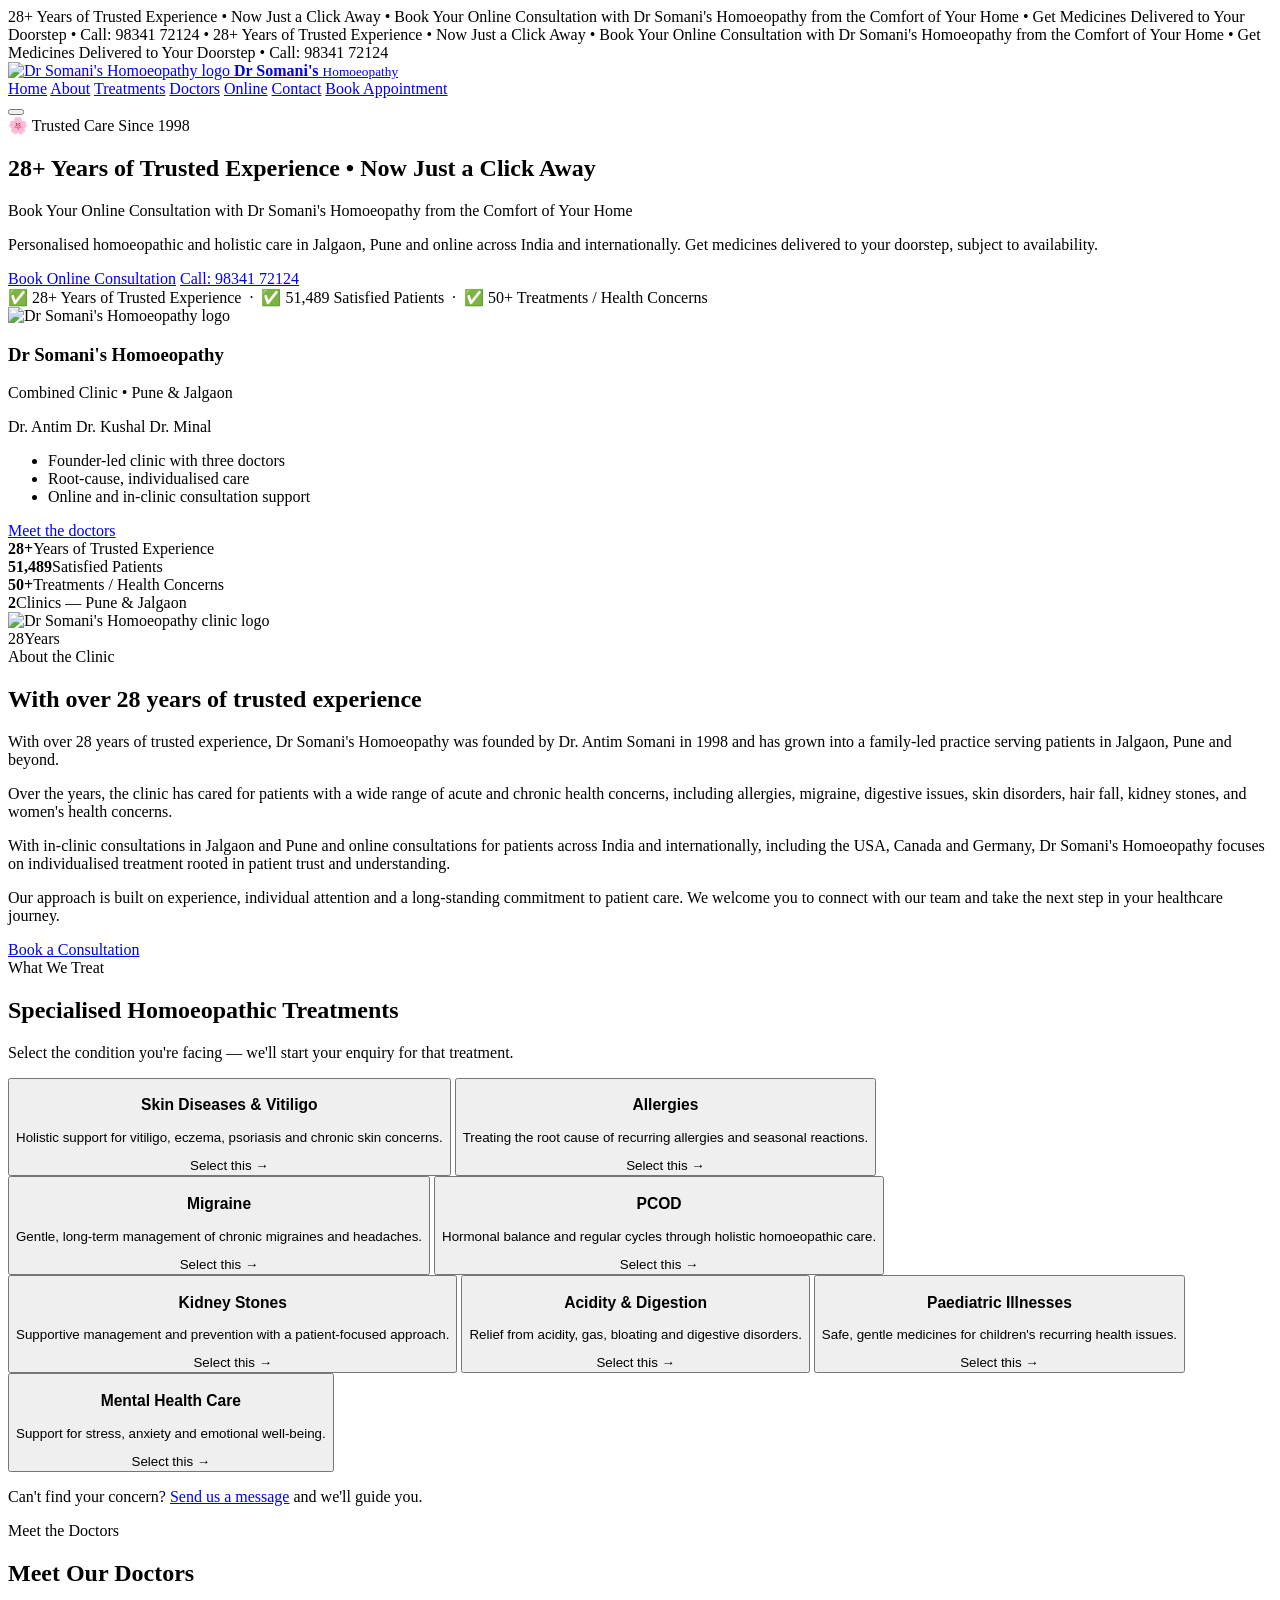
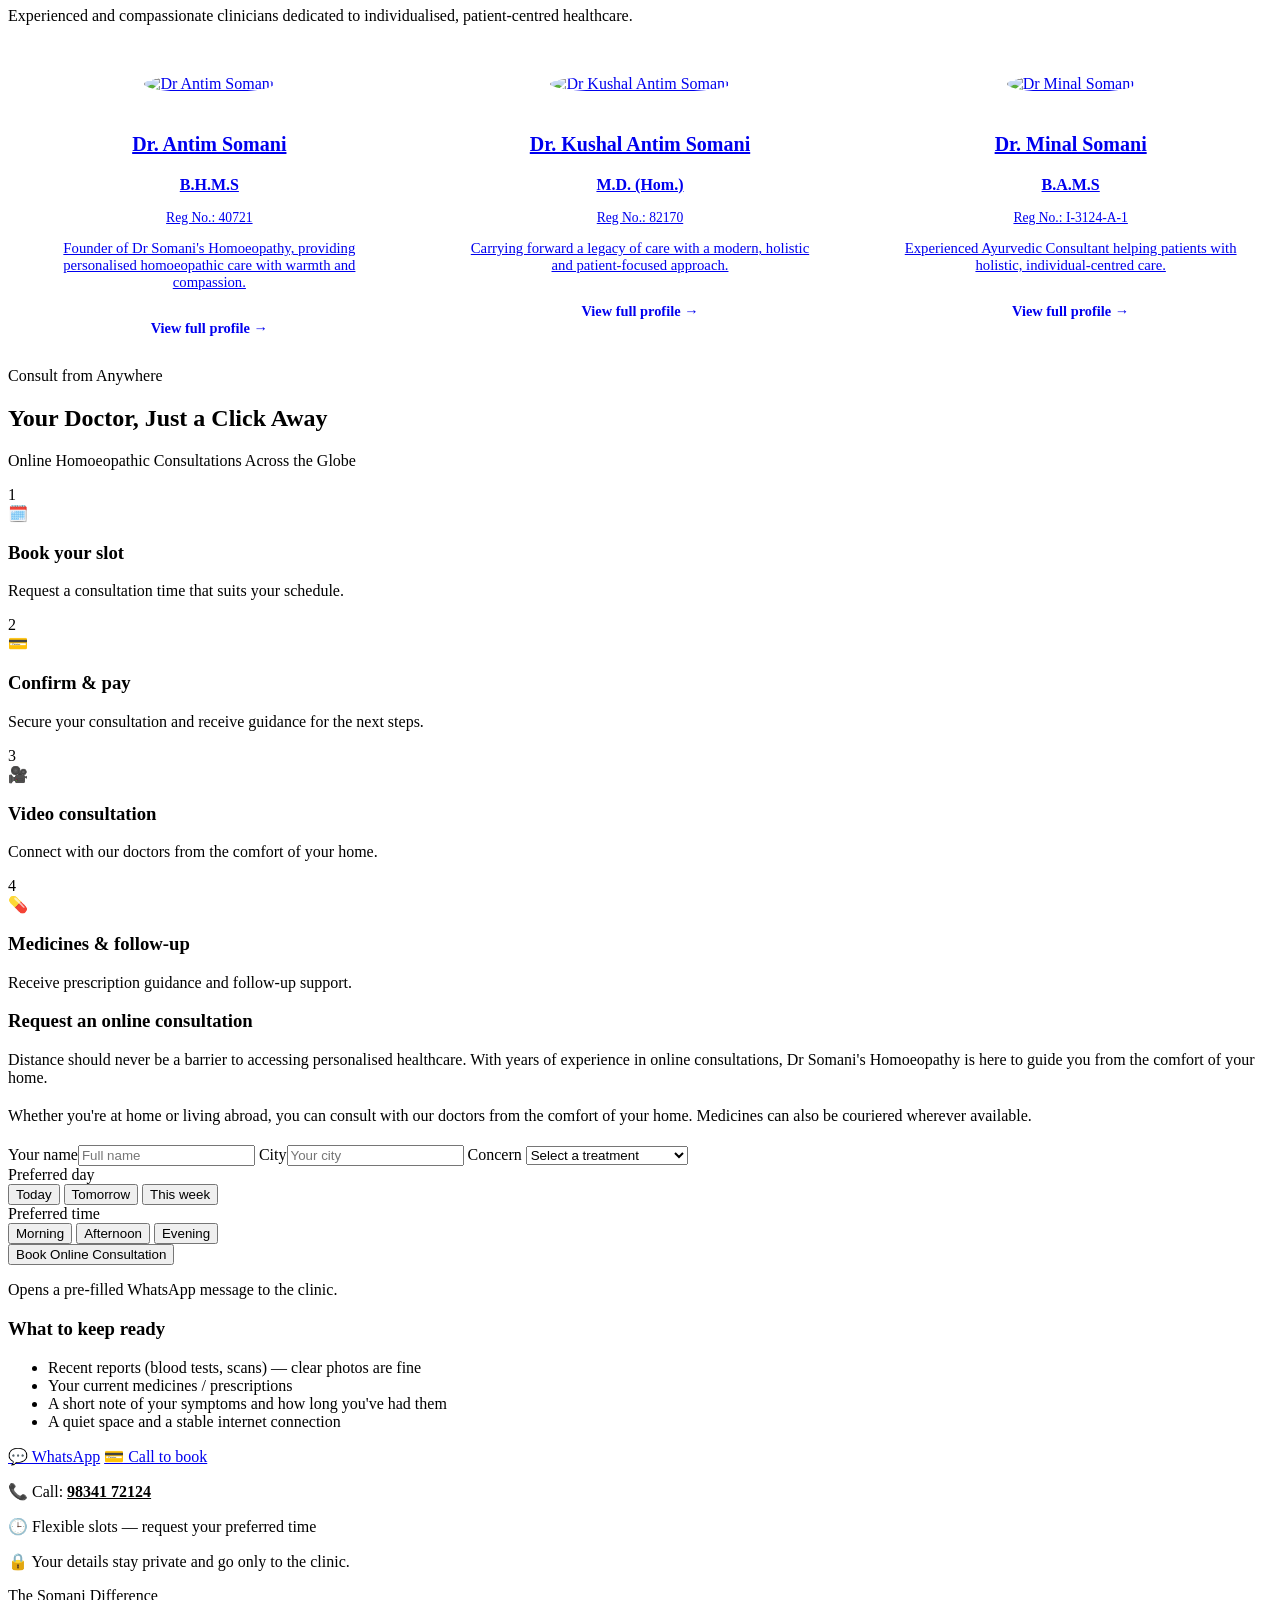
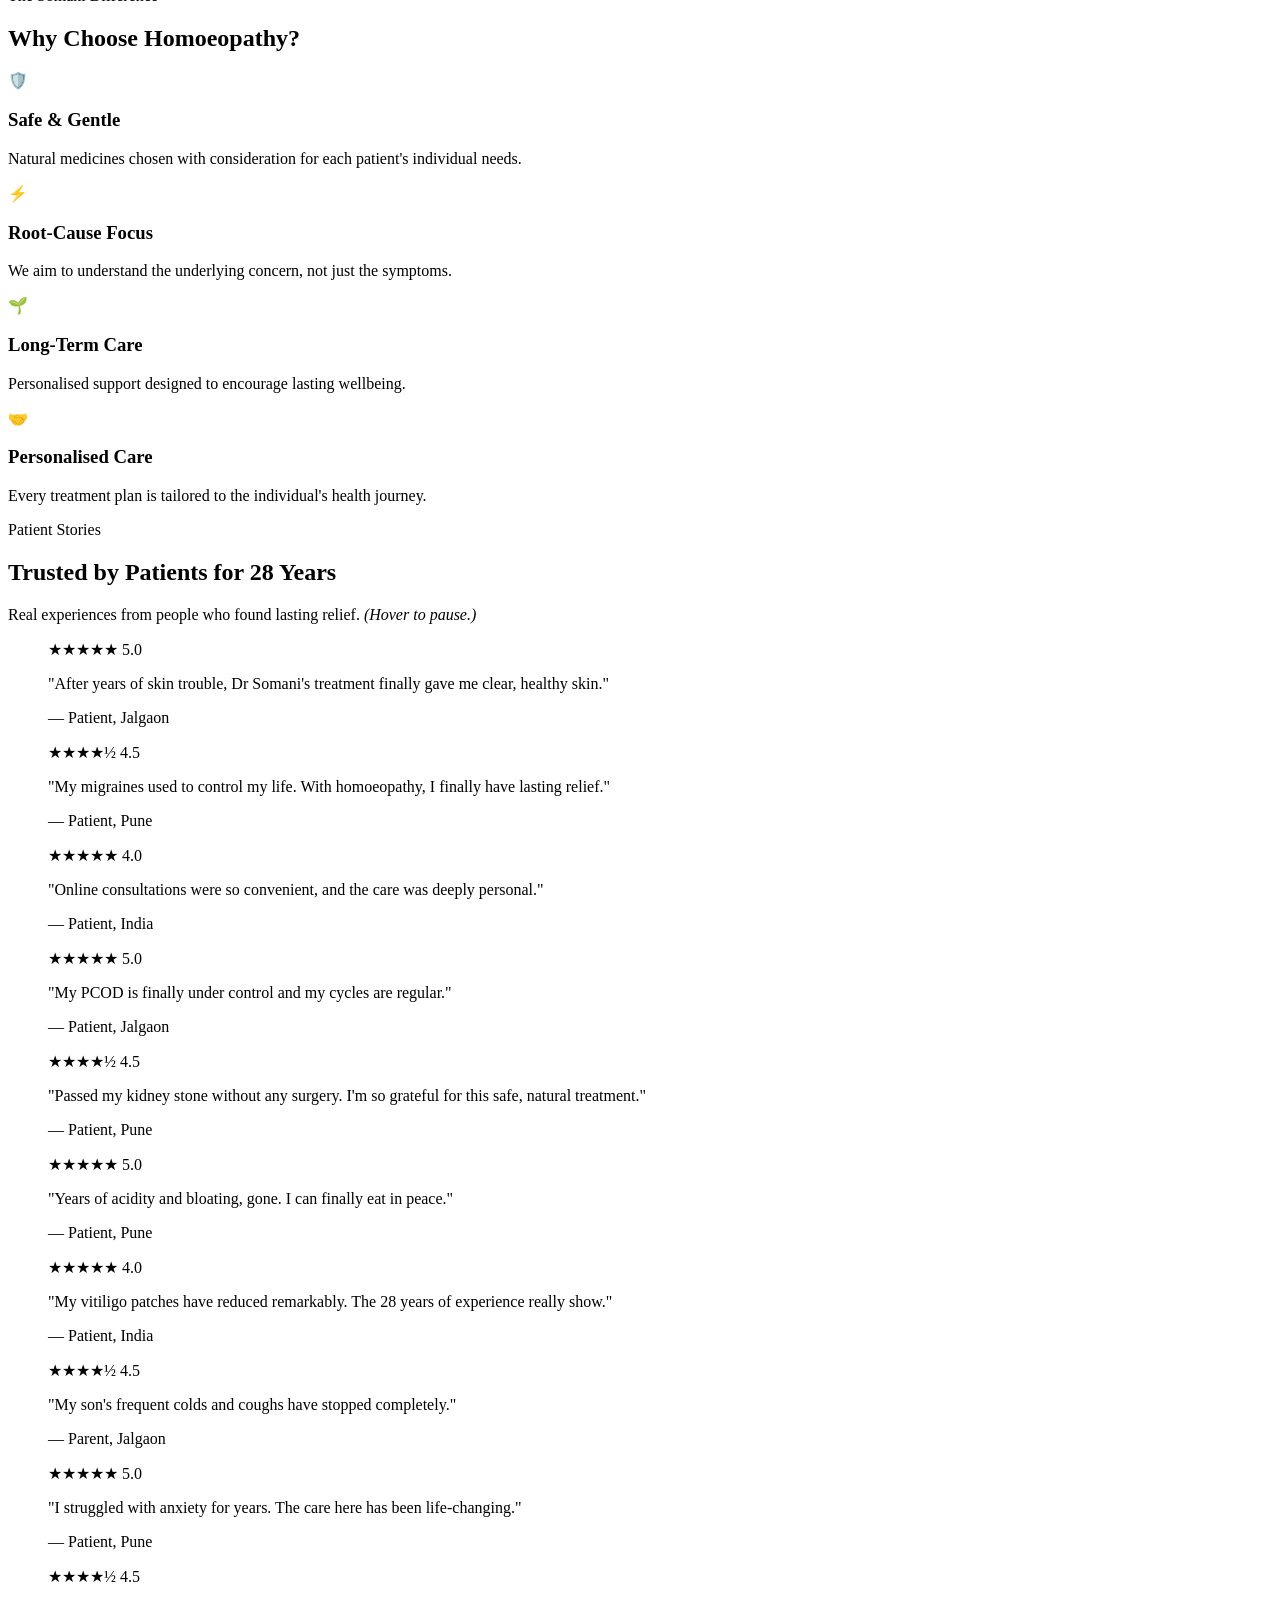
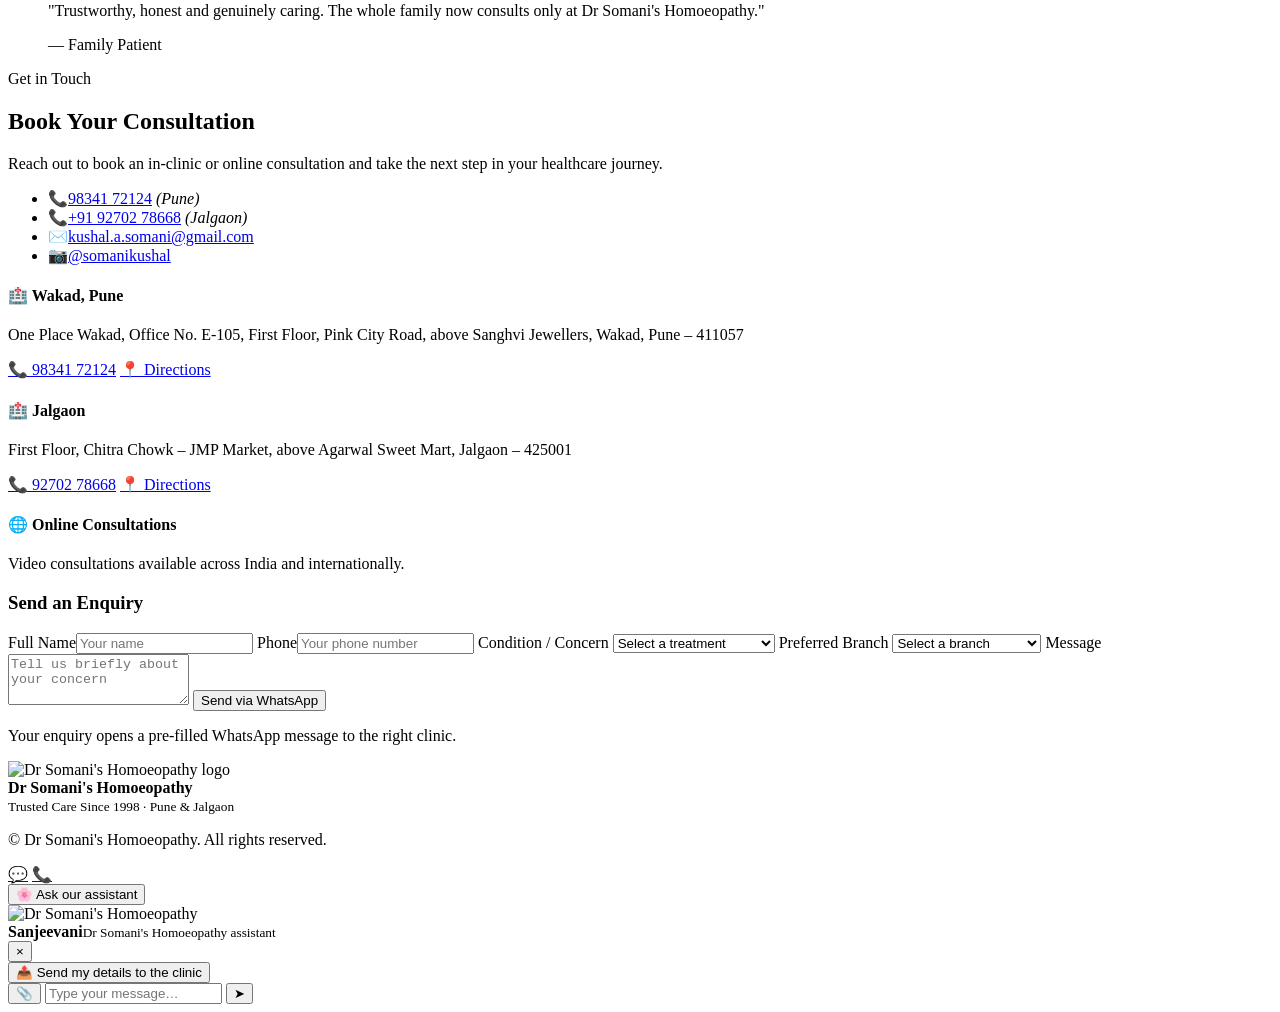
==== commit 3cc2eb3e: "Fix Minal profile image path and fix doctors grid to 3 columns in one line" ====
--- a/index.html
+++ b/index.html
@@ -4,7 +4,7 @@
   <meta charset="UTF-8" />
   <meta name="viewport" content="width=device-width, initial-scale=1.0" />
   <title>Dr Somani's Homoeopathy | Personalised Homoeopathic Care & Online Consultation</title>
-  <meta name="description" content="Dr Somani's Homoeopathy brings together Dr. Antim Somani, Dr. Kushal Somani and Dr. Minal Somani to offer personalised homoeopathic and holistic care in Pune, Jalgaon and online across India and internationally." />
+  <meta name="description" content="Dr Somani's Homoeopathy brings together Dr. Antim Somani, Dr. Kushal Somani and Dr. Minal Somani to offer personalised homoeopathic and holistic care in Pune, Jalgaon, Pune and online across India and internationally." />
   <meta name="theme-color" content="#14213d" />
   <link rel="preconnect" href="https://fonts.googleapis.com" />
   <link rel="preconnect" href="https://fonts.gstatic.com" crossorigin />
@@ -116,7 +116,7 @@
           <span class="kicker">About the Clinic</span>
           <h2>With over 28 years of trusted experience</h2>
           <p>With over 28 years of trusted experience, Dr Somani's Homoeopathy was founded by Dr. Antim Somani in 1998 and has grown into a family-led practice serving patients in Jalgaon, Pune and beyond.</p>
-          <p>Over the years, the clinic has cared for patients with a wide range of acute and chronic health concerns, including allergies, migraine, digestive issues, skin disorders, hair fall, kidney stones, and women’s health concerns.</p>
+          <p>Over the years, the clinic has cared for patients with a wide range of acute and chronic health concerns, including allergies, migraine, digestive issues, skin disorders, hair fall, kidney stones, and women's health concerns.</p>
           <p>With in-clinic consultations in Jalgaon and Pune and online consultations for patients across India and internationally, including the USA, Canada and Germany, Dr Somani's Homoeopathy focuses on individualised treatment rooted in patient trust and understanding.</p>
           <p>Our approach is built on experience, individual attention and a long-standing commitment to patient care. We welcome you to connect with our team and take the next step in your healthcare journey.</p>
           <a href="#online" class="btn btn--cta">Book a Consultation</a>
@@ -179,7 +179,7 @@
         </div>
         <div class="doctors__grid reveal-stagger">
           <a class="doctor" href="doctor-antim-somani.html">
-            <img class="doctor__photo" src="assets/dr-antim-somani.jpg" alt="Dr Antim Somani" onerror="this.replaceWith(Object.assign(document.createElement('div'),{className:'doctor__photo doctor__photo--fallback', textContent:'🩺'}));" />
+            <img class="doctor__photo" src="assets/dr-antim-somani.jpg" alt="Dr Antim Somani" onerror="this.replaceWith(Object.assign(document.createElement('div'),{className:'doctor__photo doctor__photo--fallback', textContent:'🩺'})" />
             <h3>Dr. Antim Somani</h3>
             <p class="doctor__qual">B.H.M.S</p>
             <p class="doctor__reg">Reg No.: 40721</p>
@@ -187,7 +187,7 @@
             <span class="doctor__more">View full profile →</span>
           </a>
           <a class="doctor" href="doctor-kushal-somani.html">
-            <img class="doctor__photo" src="assets/dr-kushal-somani.jpg" alt="Dr Kushal Antim Somani" onerror="this.replaceWith(Object.assign(document.createElement('div'),{className:'doctor__photo doctor__photo--fallback', textContent:'🩺'}));" />
+            <img class="doctor__photo" src="assets/dr-kushal-somani.jpg" alt="Dr Kushal Antim Somani" onerror="this.replaceWith(Object.assign(document.createElement('div'),{className:'doctor__photo doctor__photo--fallback', textContent:'🩺'})" />
             <h3>Dr. Kushal Antim Somani</h3>
             <p class="doctor__qual">M.D. (Hom.)</p>
             <p class="doctor__reg">Reg No.: 82170</p>
@@ -195,7 +195,7 @@
             <span class="doctor__more">View full profile →</span>
           </a>
           <a class="doctor" href="doctor-minal-somani.html">
-            <img class="doctor__photo doctor__photo--minal" src="WhatsApp Image 2026-07-06 at 10.17.50.jpeg" alt="Dr Minal Somani" onerror="this.replaceWith(Object.assign(document.createElement('div'),{className:'doctor__photo doctor__photo--fallback', textContent:'🌸'}));" />
+            <img class="doctor__photo doctor__photo--minal" src="assets/minal profile pic.jpeg" alt="Dr Minal Somani" onerror="this.replaceWith(Object.assign(document.createElement('div'),{className:'doctor__photo doctor__photo--fallback', textContent:'🌸'})" />
             <h3>Dr. Minal Somani</h3>
             <p class="doctor__qual">B.A.M.S</p>
             <p class="doctor__reg">Reg No.: I-3124-A-1</p>
@@ -448,4 +448,4 @@
     }
   </script>
 </body>
-</html>
+</html>
--- a/css/styles.css
+++ b/css/styles.css
@@ -1,208 +1,5 @@
-/* ============ DESIGN TOKENS — clean & clinical ============ */
-:root {
-  /* One signature palette: clinical white + medical blue, warmed by the brand red.
-     Navy ink for authority, a calm sky tint for panels, red reserved for action. */
-  --navy: #14213d;         /* deepest ink — main headings */
-  --green: #1f4e79;        /* clinical blue — kickers, primary UI accents (legacy var name) */
-  --green-dark: #163a5c;
-  --green-deep: #14213d;   /* near-black navy */
-  --blue: #2563a8;         /* clinical accent blue for links / trust marks */
-  --blue-soft: #eaf1f9;    /* soft blue wash for icon chips */
-  --cream: #f4f7fb;        /* very light clinical grey-blue for alternating sections */
-  --sky: #eef4fb;
-  --gold: #d4392f;         /* brand red — reserved for calls to action */
-  --gold-dark: #b92f27;
-  --leaf: #2f9e6b;         /* calm clinical green — used only on small ticks */
-  --leaf-deep: #237a52;
-  --ink: #2b3448;          /* cool slate body text */
-  --muted: #63708a;
-  --line: #e4eaf2;
-  --white: #ffffff;
-  --shadow: 0 10px 30px rgba(20, 33, 61, .07);
-  --shadow-lg: 0 28px 60px rgba(20, 33, 61, .13);
-  --radius: 20px;
-  --radius-sm: 12px;
-  --maxw: 1160px;
-  /* spacing scale for consistent, generous rhythm */
-  --sp-section: 104px;
-}
-@media (max-width: 640px) { :root { --sp-section: 68px; } }
-
-* { margin: 0; padding: 0; box-sizing: border-box; }
-html { scroll-behavior: smooth; }
-body {
-  font-family: 'Inter', system-ui, sans-serif;
-  color: var(--ink);
-  background: #ffffff;
-  line-height: 1.65;
-}
-h1, h2, h3, h4, .brand strong { font-family: 'Poppins', sans-serif; line-height: 1.18; letter-spacing: -.015em; }
-h1 { letter-spacing: -.025em; }
-a { text-decoration: none; color: inherit; }
-img { max-width: 100%; display: block; }
-.container { width: 100%; max-width: var(--maxw); margin: 0 auto; padding: 0 22px; }
-
-/* ============ TOP INFO TICKER ============ */
-.site-ticker {
-  position: relative;
-  overflow: hidden;
-  background: linear-gradient(90deg, rgba(20,33,61,.96), rgba(31,78,121,.96));
-  border-bottom: 1px solid rgba(255,255,255,.12);
-  color: #f5f8ff;
-}
-.site-ticker__track {
-  display: inline-flex;
-  width: max-content;
-  align-items: center;
-  gap: 18px;
-  white-space: nowrap;
-  padding: 10px 0;
-  min-width: 100%;
-  animation: ticker-scroll 24s linear infinite;
-}
-.site-ticker__track span {
-  font-size: .82rem;
-  font-weight: 700;
-  letter-spacing: .08em;
-  text-transform: uppercase;
-  opacity: .96;
-}
-@keyframes ticker-scroll {
-  from { transform: translateX(0); }
-  to { transform: translateX(-50%); }
-}
-@media (prefers-reduced-motion: reduce) {
-  .site-ticker__track { animation: none; }
-}
-
-/* ============ BUTTONS ============ */
-.btn {
-  display: inline-flex; align-items: center; justify-content: center; gap: 8px;
-  padding: 13px 26px; border-radius: 50px; font-weight: 600; font-size: .95rem;
-  border: none; cursor: pointer; transition: transform .15s ease, box-shadow .2s ease, background .2s ease;
-  font-family: 'Inter', sans-serif;
-}
-.btn--cta { background: var(--gold); color: #fff; box-shadow: 0 8px 20px rgba(226,59,59,.35); }
-.btn--cta:hover { background: var(--gold-dark); transform: translateY(-2px); }
-.btn--whatsapp { background: #25D366; color: #fff; box-shadow: 0 8px 20px rgba(37,211,102,.3); }
-.btn--whatsapp:hover { transform: translateY(-2px); }
-.btn--block { width: 100%; }
-
-.kicker {
-  display: inline-block; font-weight: 600; font-size: .78rem; letter-spacing: .16em;
-  text-transform: uppercase; color: var(--blue); margin-bottom: 12px;
-  padding-left: 30px; position: relative;
-}
-.kicker::before { content: ""; position: absolute; left: 0; top: 50%; width: 22px; height: 2px; background: var(--gold); border-radius: 2px; }
-.kicker--light { color: #d7f5c6; }
-
-/* ============ TOP BAR ============ */
-.topbar { background: var(--green-deep); color: #e9f1ec; font-size: .82rem; }
-.topbar__inner { display: flex; justify-content: space-between; align-items: center; padding-top: 8px; padding-bottom: 8px; flex-wrap: wrap; gap: 6px 18px; }
-.topbar__contact { display: flex; gap: 18px; flex-wrap: wrap; }
-.topbar a:hover { color: var(--gold); }
-.topbar__badge { background: rgba(255,255,255,.14); color: #fff; padding: 3px 12px; border-radius: 50px; font-weight: 600; }
-
-/* ============ NAVBAR ============ */
-.nav { position: sticky; top: 0; z-index: 100; background: rgba(251,252,254,.9); backdrop-filter: blur(10px); border-bottom: 1px solid var(--line); transition: box-shadow .25s ease; }
-.nav.scrolled { box-shadow: var(--shadow); }
-.nav__inner { display: flex; align-items: center; justify-content: space-between; height: 74px; }
-.brand { display: flex; align-items: center; gap: 12px; }
-.brand__mark { width: 48px; height: 48px; object-fit: contain; display: block; }
-.brand__text { display: flex; flex-direction: column; line-height: 1.1; }
-.brand__text strong { font-size: 1.1rem; color: var(--green-deep); }
-.brand__text small { font-size: .72rem; letter-spacing: .15em; text-transform: uppercase; color: var(--muted); }
-.nav__links { display: flex; align-items: center; gap: 26px; }
-.nav__links a { font-weight: 500; font-size: .95rem; color: var(--ink); transition: color .2s; }
-.nav__links a:not(.btn) { position: relative; }
-.nav__links a:not(.btn)::after {
-  content: ""; position: absolute; left: 0; bottom: -6px; height: 2px; width: 0;
-  background: var(--gold); border-radius: 2px; transition: width .25s ease;
-}
-.nav__links a:not(.btn):hover { color: var(--gold); }
-.nav__links a:not(.btn):hover::after { width: 100%; }
-.nav__cta { color: #fff; }
-.nav__toggle { display: none; background: none; border: none; flex-direction: column; gap: 5px; cursor: pointer; padding: 6px; }
-.nav__toggle span { width: 26px; height: 3px; background: var(--green-deep); border-radius: 3px; transition: .3s; }
-
-/* ============ HERO ============ */
-.hero { background:
-    radial-gradient(900px 520px at 88% -20%, rgba(37,99,168,.10), transparent 62%),
-    radial-gradient(700px 420px at -8% 120%, rgba(212,57,47,.04), transparent 58%),
-    linear-gradient(180deg, #ffffff, #eef4fb);
-  padding: 84px 0 92px; position: relative; overflow: hidden; }
-.hero::before { content: "🌸"; position: absolute; font-size: 22rem; right: -60px; bottom: -80px; opacity: .035; pointer-events: none; }
-.hero__inner { display: grid; grid-template-columns: 1.3fr .9fr; gap: 50px; align-items: center; }
-.hero__eyebrow { display: inline-block; background: var(--blue-soft); color: var(--blue); padding: 8px 18px; border-radius: 50px; font-weight: 600; font-size: .85rem; margin-bottom: 22px; border: 1px solid rgba(37,99,168,.08); }
-.hero h1 { font-size: clamp(2.1rem, 4.6vw, 3.4rem); color: var(--green-deep); margin-bottom: 18px; }
-.hero h1 span { color: var(--gold-dark); }
-.hero__slogan { font-family: 'Poppins', sans-serif; font-weight: 600; font-style: italic; color: var(--gold); font-size: 1.05rem; margin-bottom: 14px; }
-.hero__lead { font-size: 1.12rem; color: var(--muted); max-width: 540px; margin-bottom: 28px; }
-.hero__cta { display: flex; gap: 14px; flex-wrap: wrap; margin-bottom: 22px; }
-.hero__assure { font-size: .92rem; color: var(--green-dark); font-weight: 500; }
-
-.hero__card { background: var(--white); border-radius: var(--radius); padding: 32px 28px; box-shadow: var(--shadow-lg); text-align: center; border: 1px solid var(--line); }
-.hero__avatar { width: 130px; height: 130px; border-radius: 50%; margin: 0 auto 16px; object-fit: cover; object-position: center top; border: 4px solid #fff; box-shadow: var(--shadow); }
-.hero__avatar--fallback { font-size: 4rem; background: linear-gradient(135deg, #e8eef8, #f2f6fc); display: grid; place-items: center; }
-.hero__card h3 { font-size: 1.35rem; color: var(--green-deep); }
-.hero__role { color: var(--gold-dark); font-weight: 600; margin-bottom: 16px; }
-.hero__points { list-style: none; text-align: left; margin: 0 auto 22px; display: inline-block; }
-.hero__points li { position: relative; padding-left: 26px; margin-bottom: 9px; color: var(--muted); font-size: .95rem; }
-.hero__points li::before { content: "✓"; position: absolute; left: 0; color: var(--leaf); font-weight: 700; }
-
-/* ============ STATS (trust band) ============ */
-.stats { background: linear-gradient(180deg, var(--white), var(--sky)); color: var(--ink); padding: 52px 0; border-top: 1px solid var(--line); border-bottom: 1px solid var(--line); }
-.stats__grid { display: grid; grid-template-columns: repeat(4, 1fr); gap: 24px; text-align: center; }
-.stat { position: relative; padding: 4px 8px; }
-.stat + .stat::before { content: ""; position: absolute; left: 0; top: 12%; height: 76%; width: 1px; background: var(--line); }
-.stat strong { display: block; font-family: 'Poppins'; font-size: clamp(2.2rem, 4vw, 2.9rem); color: var(--navy); font-weight: 700; letter-spacing: -.02em; line-height: 1; }
-.stat strong::after { content: ""; display: block; width: 30px; height: 3px; background: var(--gold); border-radius: 3px; margin: 12px auto 8px; }
-.stat span { font-size: .88rem; color: var(--muted); font-weight: 500; }
-
-/* ============ SECTION HEAD ============ */
-.section-head { text-align: center; max-width: 660px; margin: 0 auto 54px; }
-.section-head h2 { font-size: clamp(1.8rem, 3.6vw, 2.55rem); color: var(--green-deep); margin-bottom: 14px; }
-.section-head p { color: var(--muted); font-size: 1.02rem; }
-.section-head--light h2 { color: #fff; }
-
-section.about, section.treatments, section.testimonials, section.contact { padding: var(--sp-section) 0; }
-
-/* ============ ABOUT ============ */
-.about__inner { display: grid; grid-template-columns: .9fr 1.1fr; gap: 54px; align-items: center; }
-.about__media { position: relative; }
-.about__photo { width: 100%; border-radius: var(--radius); aspect-ratio: 4/5; object-fit: cover; object-position: center top; box-shadow: var(--shadow); border: 1px solid var(--line); }
-.about__photo--fallback { background: linear-gradient(135deg, #e8eef8, #f2f6fc); display: grid; place-items: center; font-size: 8rem; }
-.about__exp { position: absolute; right: -10px; bottom: -10px; background: var(--gold); color: #fff; border-radius: var(--radius-sm); padding: 16px 22px; font-family: 'Poppins'; font-weight: 700; font-size: 2rem; line-height: 1; box-shadow: var(--shadow); }
-.about__exp span { display: block; font-size: .75rem; letter-spacing: .1em; text-transform: uppercase; font-weight: 600; }
-.about__content h2 { font-size: clamp(1.7rem, 3.4vw, 2.3rem); color: var(--green-deep); margin-bottom: 16px; }
-.about__content p { color: var(--muted); margin-bottom: 16px; }
-.about__content .btn { margin-top: 8px; }
-
-/* ============ DOCTOR PROFILE PAGE ============ */
-.subnav { background: #fff; border-bottom: 1px solid var(--line); }
-.subnav__inner { display: flex; align-items: center; justify-content: space-between; height: 70px; }
-.backlink { color: var(--green); font-weight: 600; font-size: .95rem; }
-.backlink:hover { color: var(--gold); }
-.profile { padding: 60px 0 70px; background: linear-gradient(180deg, #ffffff, #f6f8fc); }
-.profile__inner { display: grid; grid-template-columns: .8fr 1.2fr; gap: 48px; align-items: start; }
-.profile__photo { width: 100%; border-radius: var(--radius); aspect-ratio: 4/5; object-fit: cover; object-position: center top; box-shadow: var(--shadow-lg); border: 1px solid var(--line); }
-.profile__photo--fallback { background: linear-gradient(135deg, #e8eef8, #f2f6fc); display: grid; place-items: center; font-size: 8rem; }
-.profile__photo--minal { object-position: center 18%; }
-.profile__name { font-size: clamp(1.8rem, 4vw, 2.6rem); color: var(--green-deep); margin-bottom: 6px; }
-.profile__qual { color: var(--gold-dark); font-weight: 600; font-size: 1.05rem; }
-.profile__reg { color: var(--muted); margin-bottom: 18px; }
-.profile__bio p { color: var(--muted); margin-bottom: 14px; }
-.profile__bio h3 { color: var(--green-deep); margin: 22px 0 10px; font-size: 1.15rem; }
-.profile__tags { display: flex; flex-wrap: wrap; gap: 10px; margin-bottom: 8px; }
-.profile__tag { background: rgba(212,57,47,.07); color: var(--green-dark); border: 1px solid var(--line); padding: 7px 14px; border-radius: 50px; font-size: .88rem; font-weight: 500; }
-.profile__facts { list-style: none; margin: 6px 0 22px; }
-.profile__facts li { position: relative; padding-left: 26px; margin-bottom: 9px; color: var(--ink); }
-.profile__facts li::before { content: "✓"; position: absolute; left: 0; color: var(--leaf); font-weight: 700; }
-.profile__cta { display: flex; gap: 14px; flex-wrap: wrap; margin-top: 6px; }
-
-/* ============ DOCTORS ============ */
 .doctors { padding: var(--sp-section) 0; background: var(--cream); }
-.doctors__grid { display: grid; grid-template-columns: repeat(2, minmax(0, 380px)); gap: 28px; justify-content: center; }
+.doctors__grid { display: grid; grid-template-columns: repeat(3, 1fr); gap: 28px; justify-content: center; }
 .doctor { display: block; background: var(--white); border: 1px solid var(--line); border-radius: var(--radius); padding: 30px 26px; text-align: center; box-shadow: var(--shadow); transition: transform .2s ease, box-shadow .2s ease, border-color .2s ease; }
 .doctor:hover { transform: translateY(-6px); box-shadow: var(--shadow-lg); border-color: #cadcef; }
 .doctor__more { display: inline-block; margin-top: 14px; color: var(--gold); font-weight: 600; font-size: .9rem; }
@@ -215,253 +12,10 @@
 .doctor__reg { color: var(--muted); font-size: .85rem; margin-bottom: 12px; }
 .doctor__desc { color: var(--muted); font-size: .92rem; }
 
-/* ============ TREATMENTS ============ */
-.treatments { background: var(--white); }
-.cards { display: grid; grid-template-columns: repeat(4, 1fr); gap: 24px; }
-.card { font-family: inherit; text-align: left; cursor: pointer; width: 100%; background: var(--white); border: 1px solid var(--line); border-radius: var(--radius); padding: 0; overflow: hidden; display: flex; flex-direction: column; transition: transform .2s, box-shadow .25s, border-color .2s; }
-.card:hover { transform: translateY(-6px); box-shadow: var(--shadow-lg); border-color: #cadcef; }
-.card:focus-visible { outline: 3px solid rgba(37,99,168,.4); outline-offset: 2px; }
-.card__banner { position: relative; display: block; height: 132px; overflow: hidden; background: linear-gradient(140deg, var(--b1, #e5eef8), var(--b2, #c9dbef)); }
-.card__banner::after { content: attr(data-emoji); position: absolute; inset: 0; display: grid; place-items: center; font-size: 3.2rem; filter: drop-shadow(0 4px 10px rgba(20,33,61,.14)); transition: transform .35s ease; }
-.card:hover .card__banner::after { transform: scale(1.08); }
-.card__banner-img { position: absolute; inset: 0; width: 100%; height: 100%; object-fit: cover; z-index: 1; transition: transform .4s ease; }
-.card:hover .card__banner-img { transform: scale(1.05); }
-.card__body { padding: 20px 22px 24px; display: flex; flex-direction: column; flex: 1; }
-.card h3 { font-size: 1.08rem; color: var(--green-deep); margin-bottom: 8px; }
-.card p { font-size: .9rem; color: var(--muted); }
-.card__pick { display: inline-block; margin-top: auto; padding-top: 14px; color: var(--gold); font-weight: 600; font-size: .85rem; opacity: 0; transform: translateX(-4px); transition: opacity .2s ease, transform .2s ease; }
-.card:hover .card__pick, .card:focus-visible .card__pick { opacity: 1; transform: translateX(0); }
-.cards__hint { text-align: center; margin-top: 26px; color: var(--muted); font-size: .92rem; }
-.cards__hint a { color: var(--gold); font-weight: 600; }
-
-/* highlight the form field when a condition is picked */
-.field-flash { animation: field-flash 1.4s ease; }
-@keyframes field-flash { 0%,100% { box-shadow: 0 0 0 0 rgba(212,57,47,0); } 25% { box-shadow: 0 0 0 4px rgba(212,57,47,.25); } }
-
-/* ============ SKIN & VITILIGO GALLERY ============ */
-.skingal { padding: 8px 0 var(--sp-section); background: var(--white); }
-.skingal.hidden { display: none; }
-.skingal__grid { display: grid; grid-template-columns: repeat(auto-fit, minmax(220px, 1fr)); gap: 18px; }
-.skingal__item { margin: 0; border-radius: var(--radius); overflow: hidden; border: 1px solid var(--line); box-shadow: var(--shadow); background: var(--cream); aspect-ratio: 4 / 3; }
-.skingal__item img { width: 100%; height: 100%; object-fit: cover; transition: transform .4s ease; }
-.skingal__item:hover img { transform: scale(1.05); }
-
-/* ============ ONLINE CONSULTATION ============ */
-.online { padding: var(--sp-section) 0; background: var(--white); }
-.online__steps { display: grid; grid-template-columns: repeat(4, 1fr); gap: 22px; margin-bottom: 42px; }
-.ostep { position: relative; background: var(--cream); border: 1px solid var(--line); border-radius: var(--radius); padding: 30px 22px 24px; text-align: center; transition: transform .2s, box-shadow .2s, border-color .2s; }
-.ostep:hover { transform: translateY(-5px); box-shadow: var(--shadow-lg); border-color: #cadcef; }
-.ostep__no { position: absolute; top: -14px; left: 50%; transform: translateX(-50%); width: 30px; height: 30px; border-radius: 50%; background: var(--gold); color: #fff; font-family: 'Poppins'; font-size: .82rem; font-weight: 700; display: grid; place-items: center; }
-.ostep__ic { font-size: 1.9rem; width: 62px; height: 62px; border-radius: 50%; background: var(--blue-soft); display: grid; place-items: center; margin: 6px auto 14px; }
-.ostep h3 { font-size: 1.05rem; color: var(--green-deep); margin-bottom: 6px; }
-.ostep p { font-size: .88rem; color: var(--muted); }
-.online__cols { display: grid; grid-template-columns: 1fr 1fr; gap: 28px; align-items: start; }
-.obook, .oprep { background: var(--white); border: 1px solid var(--line); border-radius: var(--radius); padding: 30px 28px; box-shadow: var(--shadow); }
-.obook h3, .oprep h3 { color: var(--green-deep); margin-bottom: 18px; font-size: 1.2rem; }
-.obook label { display: block; font-size: .85rem; font-weight: 600; color: var(--ink); margin-bottom: 14px; }
-.obook input, .obook select { width: 100%; margin-top: 6px; padding: 11px 14px; border: 1px solid var(--line); border-radius: var(--radius-sm); font-family: 'Inter', sans-serif; font-size: .95rem; background: #fff; color: var(--ink); }
-.obook input:focus, .obook select:focus { outline: none; border-color: var(--blue); box-shadow: 0 0 0 3px rgba(37,99,168,.15); }
-.obook__row { display: grid; grid-template-columns: 1fr 1fr; gap: 16px; margin: 4px 0 20px; }
-.obook__lbl { display: block; font-size: .85rem; font-weight: 600; color: var(--ink); margin-bottom: 8px; }
-.chips { display: flex; flex-wrap: wrap; gap: 8px; }
-.chips button { font-family: 'Inter', sans-serif; font-size: .84rem; font-weight: 600; color: var(--muted); background: var(--cream); border: 1px solid var(--line); border-radius: 50px; padding: 9px 12px; cursor: pointer; }
-.chips button:hover { border-color: #cadcef; }
-.chips button.on { background: var(--blue-soft); color: var(--blue); border-color: #cadcef; }
-.oprep__list { list-style: none; margin-bottom: 22px; }
-.oprep__list li { position: relative; padding-left: 28px; margin-bottom: 12px; color: var(--ink); font-size: .92rem; }
-.oprep__list li::before { content: "✓"; position: absolute; left: 0; color: var(--leaf); font-weight: 700; }
-.oprep__actions { display: flex; flex-wrap: wrap; gap: 12px; margin-bottom: 18px; }
-.oprep__hint { font-size: .88rem; color: var(--muted); margin-top: 6px; }
-
-/* ============ WHY ============ */
-.why { background: var(--cream); color: var(--ink); padding: var(--sp-section) 0; }
-.why .section-head--light h2 { color: var(--green-deep); }
-.why .kicker--light { color: var(--blue); }
-.why__grid { display: grid; grid-template-columns: repeat(4, 1fr); gap: 22px; }
-.why__item { background: #fff; border: 1px solid var(--line); border-radius: var(--radius); padding: 30px 24px; text-align: center; box-shadow: var(--shadow); transition: transform .2s, box-shadow .2s, border-color .2s; }
-.why__item:hover { transform: translateY(-6px); box-shadow: var(--shadow-lg); border-color: #d3e2f2; }
-.why__icon { font-size: 2rem; width: 64px; height: 64px; border-radius: 50%; background: var(--blue-soft); display: grid; place-items: center; margin: 0 auto 16px; }
-.why__item h3 { font-size: 1.1rem; margin-bottom: 8px; color: var(--green-deep); }
-.why__item p { font-size: .9rem; color: var(--muted); }
-
-/* ============ TESTIMONIALS ============ */
-.testimonials { background: #fff; padding-bottom: 84px; overflow: hidden; }
-.quote { background: var(--cream); border-radius: var(--radius); padding: 28px 26px; box-shadow: var(--shadow); border: 1px solid var(--line); position: relative; }
-.quote::before { content: "“"; font-family: Georgia; font-size: 4rem; color: var(--gold); line-height: 0; position: absolute; top: 30px; left: 20px; opacity: .25; }
-.quote p { font-style: italic; color: var(--ink); margin-bottom: 16px; padding-top: 14px; }
-.quote footer { font-weight: 600; color: var(--green-dark); font-size: .92rem; }
-
-/* auto-scrolling reviews marquee */
-.marquee { width: 100%; overflow: hidden; -webkit-mask-image: linear-gradient(90deg, transparent, #000 6%, #000 94%, transparent); mask-image: linear-gradient(90deg, transparent, #000 6%, #000 94%, transparent); }
-.marquee__track { display: flex; gap: 24px; width: max-content; animation: marquee-scroll 60s linear infinite; }
-.marquee:hover .marquee__track { animation-play-state: paused; }
-.review { flex: 0 0 360px; max-width: 360px; }
-.review__stars { color: #f5a623; letter-spacing: 2px; margin-bottom: 8px; font-size: .95rem; }
-.review__stars .star-empty { color: #d6d9e2; }
-.review__stars span { color: var(--muted); font-size: .82rem; letter-spacing: 0; font-weight: 600; margin-left: 4px; }
-@keyframes marquee-scroll { from { transform: translateX(0); } to { transform: translateX(-50%); } }
-@media (prefers-reduced-motion: reduce) { .marquee__track { animation: none; } }
-
-/* ============ CONTACT ============ */
-.contact { background: var(--white); }
-.contact__inner { display: grid; grid-template-columns: 1fr 1fr; gap: 50px; align-items: start; }
-.contact__info h2 { font-size: clamp(1.7rem, 3.4vw, 2.3rem); color: var(--green-deep); margin-bottom: 14px; }
-.contact__info > p { color: var(--muted); margin-bottom: 24px; }
-.contact__list { list-style: none; margin-bottom: 26px; }
-.contact__list li { display: flex; align-items: center; gap: 12px; margin-bottom: 12px; font-weight: 500; }
-.contact__list li span { font-size: 1.2rem; }
-.contact__list a:hover { color: var(--green); }
-.contact__clinics { display: grid; gap: 12px; }
-.clinic { background: var(--cream); border: 1px solid var(--line); border-radius: var(--radius-sm); padding: 14px 18px; }
-.clinic h4 { color: var(--green-deep); font-size: 1rem; margin-bottom: 4px; }
-.clinic p { color: var(--muted); font-size: .88rem; }
-.clinic__actions { display: flex; gap: 16px; margin-top: 8px; }
-.clinic__actions a { color: var(--green-dark); font-weight: 600; font-size: .85rem; }
-.clinic__actions a:hover { color: var(--gold-dark); }
-.contact__list em { color: var(--muted); font-style: normal; font-size: .82rem; }
-
-.contact__form { background: var(--cream); border: 1px solid var(--line); border-radius: var(--radius); padding: 32px 28px; box-shadow: var(--shadow); }
-.contact__form h3 { color: var(--green-deep); margin-bottom: 18px; font-size: 1.3rem; }
-.contact__form label { display: block; font-size: .85rem; font-weight: 600; color: var(--ink); margin-bottom: 16px; }
-.contact__form input, .contact__form select, .contact__form textarea {
-  width: 100%; margin-top: 6px; padding: 12px 14px; border: 1px solid var(--line);
-  border-radius: var(--radius-sm); font-family: 'Inter', sans-serif; font-size: .95rem; background: #fff; color: var(--ink);
-}
-.contact__form input:focus, .contact__form select:focus, .contact__form textarea:focus { outline: none; border-color: var(--green); box-shadow: 0 0 0 3px rgba(31,45,110,.15); }
-.contact__note { font-size: .8rem; color: var(--muted); text-align: center; margin-top: 12px; }
-
-/* ============ FOOTER ============ */
-.footer { background: var(--green-deep); color: #cfe0d8; padding: 44px 0 28px; }
-.footer__inner { display: flex; flex-wrap: wrap; align-items: center; justify-content: space-between; gap: 22px; }
-.footer__brand { display: flex; align-items: center; gap: 14px; }
-.footer__brand strong { color: #fff; font-family: 'Poppins'; }
-.footer__brand small { color: #a9c2b7; }
-.footer__links { display: flex; gap: 22px; }
-.footer__links a:hover { color: var(--gold); }
-.footer__copy { width: 100%; text-align: center; border-top: 1px solid rgba(255,255,255,.1); padding-top: 20px; margin-top: 8px; font-size: .85rem; color: #9fbab0; }
-
-/* ============ FLOATING ACTIONS ============ */
-.floaters { position: fixed; right: 18px; bottom: 18px; display: flex; flex-direction: column; gap: 12px; z-index: 200; }
-.floater { width: 56px; height: 56px; border-radius: 50%; display: grid; place-items: center; font-size: 1.5rem; box-shadow: var(--shadow-lg); transition: transform .15s; }
-.floater:hover { transform: scale(1.08); }
-.floater--wa { background: #25D366; }
-.floater--call { background: var(--green); }
-
-/* ============ RESPONSIVE ============ */
-@media (max-width: 920px) {
-  .hero__inner, .about__inner, .contact__inner { grid-template-columns: 1fr; }
-  .cards, .why__grid { grid-template-columns: repeat(2, 1fr); }
-  .online__steps { grid-template-columns: repeat(2, 1fr); }
-  .online__cols { grid-template-columns: 1fr; }
-  .skingal__grid { grid-template-columns: repeat(2, 1fr); }
-  .quotes { grid-template-columns: 1fr; }
-  .doctors__grid { grid-template-columns: 1fr; }
-  .stats__grid { grid-template-columns: repeat(2, 1fr); gap: 28px; }
-  .about__media { max-width: 360px; }
-
-  .nav__links {
-    position: fixed; top: 74px; right: -100%; height: calc(100vh - 74px); width: 78%; max-width: 320px;
-    background: var(--cream); flex-direction: column; align-items: flex-start; gap: 4px;
-    padding: 24px; box-shadow: var(--shadow-lg); transition: right .3s ease; border-left: 1px solid var(--line);
-  }
-  .nav__links.open { right: 0; }
-  .nav__links a { width: 100%; padding: 12px 4px; border-bottom: 1px solid var(--line); }
-  .nav__cta { margin-top: 10px; border-bottom: none !important; }
-  .nav__toggle { display: flex; }
-  .nav__toggle.open span:nth-child(1) { transform: translateY(8px) rotate(45deg); }
-  .nav__toggle.open span:nth-child(2) { opacity: 0; }
-  .nav__toggle.open span:nth-child(3) { transform: translateY(-8px) rotate(-45deg); }
-}
-@media (max-width: 540px) {
-  .cards, .why__grid { grid-template-columns: 1fr; }
-  .online__steps, .obook__row { grid-template-columns: 1fr; }
-  .topbar__contact { gap: 12px; }
-  .footer__inner { flex-direction: column; text-align: center; }
+@media (max-width: 1024px) {
+  .doctors__grid { grid-template-columns: repeat(2, 1fr); }
 }
 
-/* ============ SCROLL REVEAL (motion polish) ============ */
-.reveal { opacity: 0; transform: translateY(22px); transition: opacity .7s cubic-bezier(.2,.7,.2,1), transform .7s cubic-bezier(.2,.7,.2,1); }
-.reveal.in { opacity: 1; transform: none; }
-.reveal-stagger > * { opacity: 0; transform: translateY(22px); transition: opacity .6s cubic-bezier(.2,.7,.2,1), transform .6s cubic-bezier(.2,.7,.2,1); }
-.reveal-stagger.in > * { opacity: 1; transform: none; }
-.reveal-stagger.in > *:nth-child(2) { transition-delay: .07s; }
-.reveal-stagger.in > *:nth-child(3) { transition-delay: .14s; }
-.reveal-stagger.in > *:nth-child(4) { transition-delay: .21s; }
-.reveal-stagger.in > *:nth-child(5) { transition-delay: .28s; }
-.reveal-stagger.in > *:nth-child(6) { transition-delay: .35s; }
-.reveal-stagger.in > *:nth-child(7) { transition-delay: .42s; }
-.reveal-stagger.in > *:nth-child(8) { transition-delay: .49s; }
-@media (prefers-reduced-motion: reduce) {
-  .reveal, .reveal-stagger > * { opacity: 1 !important; transform: none !important; transition: none !important; }
-}
-
-/* ============ AI CHAT WIDGET ============ */
-.ai-launcher {
-  position: fixed; left: 18px; bottom: 18px; z-index: 210;
-  display: inline-flex; align-items: center; gap: 9px;
-  background: var(--green); color: #fff; border: none; cursor: pointer;
-  padding: 12px 18px 12px 14px; border-radius: 50px; font-family: 'Inter', sans-serif;
-  font-weight: 600; font-size: .95rem; box-shadow: var(--shadow-lg);
-  transition: transform .15s, background .2s;
-}
-.ai-launcher:hover { transform: translateY(-2px); }
-.ai-launcher__dot { width: 30px; height: 30px; border-radius: 50%; background: var(--gold); display: grid; place-items: center; font-size: 1rem; }
-.ai-launcher.hidden { display: none; }
-
-.ai-panel {
-  position: fixed; left: 18px; bottom: 18px; z-index: 230;
-  width: min(380px, calc(100vw - 36px)); height: min(560px, calc(100vh - 36px));
-  background: var(--white); border: 1px solid var(--line); border-radius: 18px;
-  box-shadow: var(--shadow-lg); display: flex; flex-direction: column; overflow: hidden;
-  opacity: 0; transform: translateY(12px) scale(.98); pointer-events: none;
-  transition: opacity .2s, transform .2s;
-}
-.ai-panel.open { opacity: 1; transform: none; pointer-events: auto; }
-
-.ai-head { display: flex; align-items: center; gap: 12px; padding: 14px 16px; background: var(--green); color: #fff; }
-.ai-head__logo { width: 40px; height: 40px; border-radius: 50%; background: #fff; object-fit: contain; padding: 3px; }
-.ai-head__title { display: flex; flex-direction: column; line-height: 1.15; }
-.ai-head__title strong { font-family: 'Poppins'; font-size: 1rem; }
-.ai-head__title small { font-size: .74rem; opacity: .85; }
-.ai-head__close { margin-left: auto; background: rgba(255,255,255,.15); border: none; color: #fff; width: 32px; height: 32px; border-radius: 50%; cursor: pointer; font-size: 1.1rem; line-height: 1; }
-.ai-head__close:hover { background: rgba(255,255,255,.28); }
-
-.ai-messages { flex: 1; overflow-y: auto; padding: 16px; display: flex; flex-direction: column; gap: 10px; background: var(--cream); }
-.ai-msg { max-width: 84%; padding: 10px 13px; border-radius: 14px; font-size: .92rem; line-height: 1.5; white-space: pre-wrap; word-wrap: break-word; }
-.ai-msg--bot { background: var(--white); border: 1px solid var(--line); color: var(--ink); align-self: flex-start; border-bottom-left-radius: 4px; }
-.ai-msg--user { background: var(--green); color: #fff; align-self: flex-end; border-bottom-right-radius: 4px; }
-.ai-msg--note { align-self: stretch; background: rgba(212,57,47,.06); border: 1px dashed var(--line); color: var(--muted); font-size: .8rem; text-align: center; border-radius: 10px; }
-.ai-quick { display: flex; flex-wrap: wrap; gap: 8px; align-self: flex-start; }
-.ai-quick button { font-family: 'Inter', sans-serif; font-size: .88rem; font-weight: 600; color: var(--green); background: var(--white); border: 1px solid var(--line); border-radius: 50px; padding: 8px 12px; cursor: pointer; }
-.ai-quick button:hover { background: var(--blue-soft); border-color: #cadcef; transform: translateY(-1px); }
-.ai-cta { align-self: flex-start; display: inline-block; background: #25D366; color: #fff; padding: 9px 16px; border-radius: 50px; font-weight: 600; font-size: .88rem; }
-
-.ai-typing { display: inline-flex; gap: 4px; align-items: center; }
-.ai-typing span { width: 7px; height: 7px; border-radius: 50%; background: var(--muted); opacity: .5; animation: ai-blink 1.2s infinite; }
-.ai-typing span:nth-child(2) { animation-delay: .2s; }
-.ai-typing span:nth-child(3) { animation-delay: .4s; }
-@keyframes ai-blink { 0%,80%,100% { opacity: .3; transform: translateY(0); } 40% { opacity: 1; transform: translateY(-3px); } }
-
-.ai-handoff { border: none; border-top: 1px solid var(--line); background: var(--white); color: var(--gold); font-weight: 600; padding: 11px; cursor: pointer; font-family: 'Inter', sans-serif; font-size: .92rem; }
-.ai-handoff:hover { background: rgba(212,57,47,.06); }
-.ai-handoff.hidden { display: none; }
-
-.ai-form { display: flex; gap: 8px; padding: 10px; border-top: 1px solid var(--line); background: var(--white); }
-.ai-form input { flex: 1; padding: 11px 14px; border: 1px solid var(--line); border-radius: 50px; font-family: 'Inter', sans-serif; font-size: .92rem; background: var(--cream); color: var(--ink); }
-.ai-form input:focus { outline: none; border-color: var(--green); }
-.ai-form button { border: none; background: var(--gold); color: #fff; width: 42px; height: 42px; border-radius: 50%; cursor: pointer; font-size: 1.1rem; flex: 0 0 auto; }
-.ai-form button:disabled { opacity: .5; cursor: default; }
-.ai-form button.ai-attach { background: var(--cream); color: var(--muted); border: 1px solid var(--line); font-size: 1.15rem; }
-.ai-form button.ai-attach:hover { color: var(--green); border-color: var(--green); }
-.ai-attach-chip { display: flex; align-items: center; justify-content: space-between; gap: 8px; margin: 0 10px; padding: 7px 12px; background: rgba(58,124,90,.08); border: 1px solid var(--line); border-radius: 10px; color: var(--green-dark); font-size: .82rem; }
-.ai-attach-chip span { overflow: hidden; text-overflow: ellipsis; white-space: nowrap; }
-.ai-attach-chip button { border: none; background: transparent; color: var(--muted); cursor: pointer; font-size: .95rem; line-height: 1; padding: 2px 4px; flex: 0 0 auto; }
-.ai-attach-chip button:hover { color: var(--red); }
-.ai-attach-chip.hidden { display: none; }
-.ai-msg__file { display: inline-block; margin-top: 4px; font-size: .82rem; opacity: .9; }
-
-@media (max-width: 460px) {
-  .ai-panel { left: 8px; bottom: 8px; width: calc(100vw - 16px); height: calc(100vh - 16px); }
-  .ai-launcher { left: 10px; bottom: 10px; }
-  .ai-launcher__label { display: none; }
-}
+@media (max-width: 640px) {
+  .doctors__grid { grid-template-columns: 1fr; }
+}
